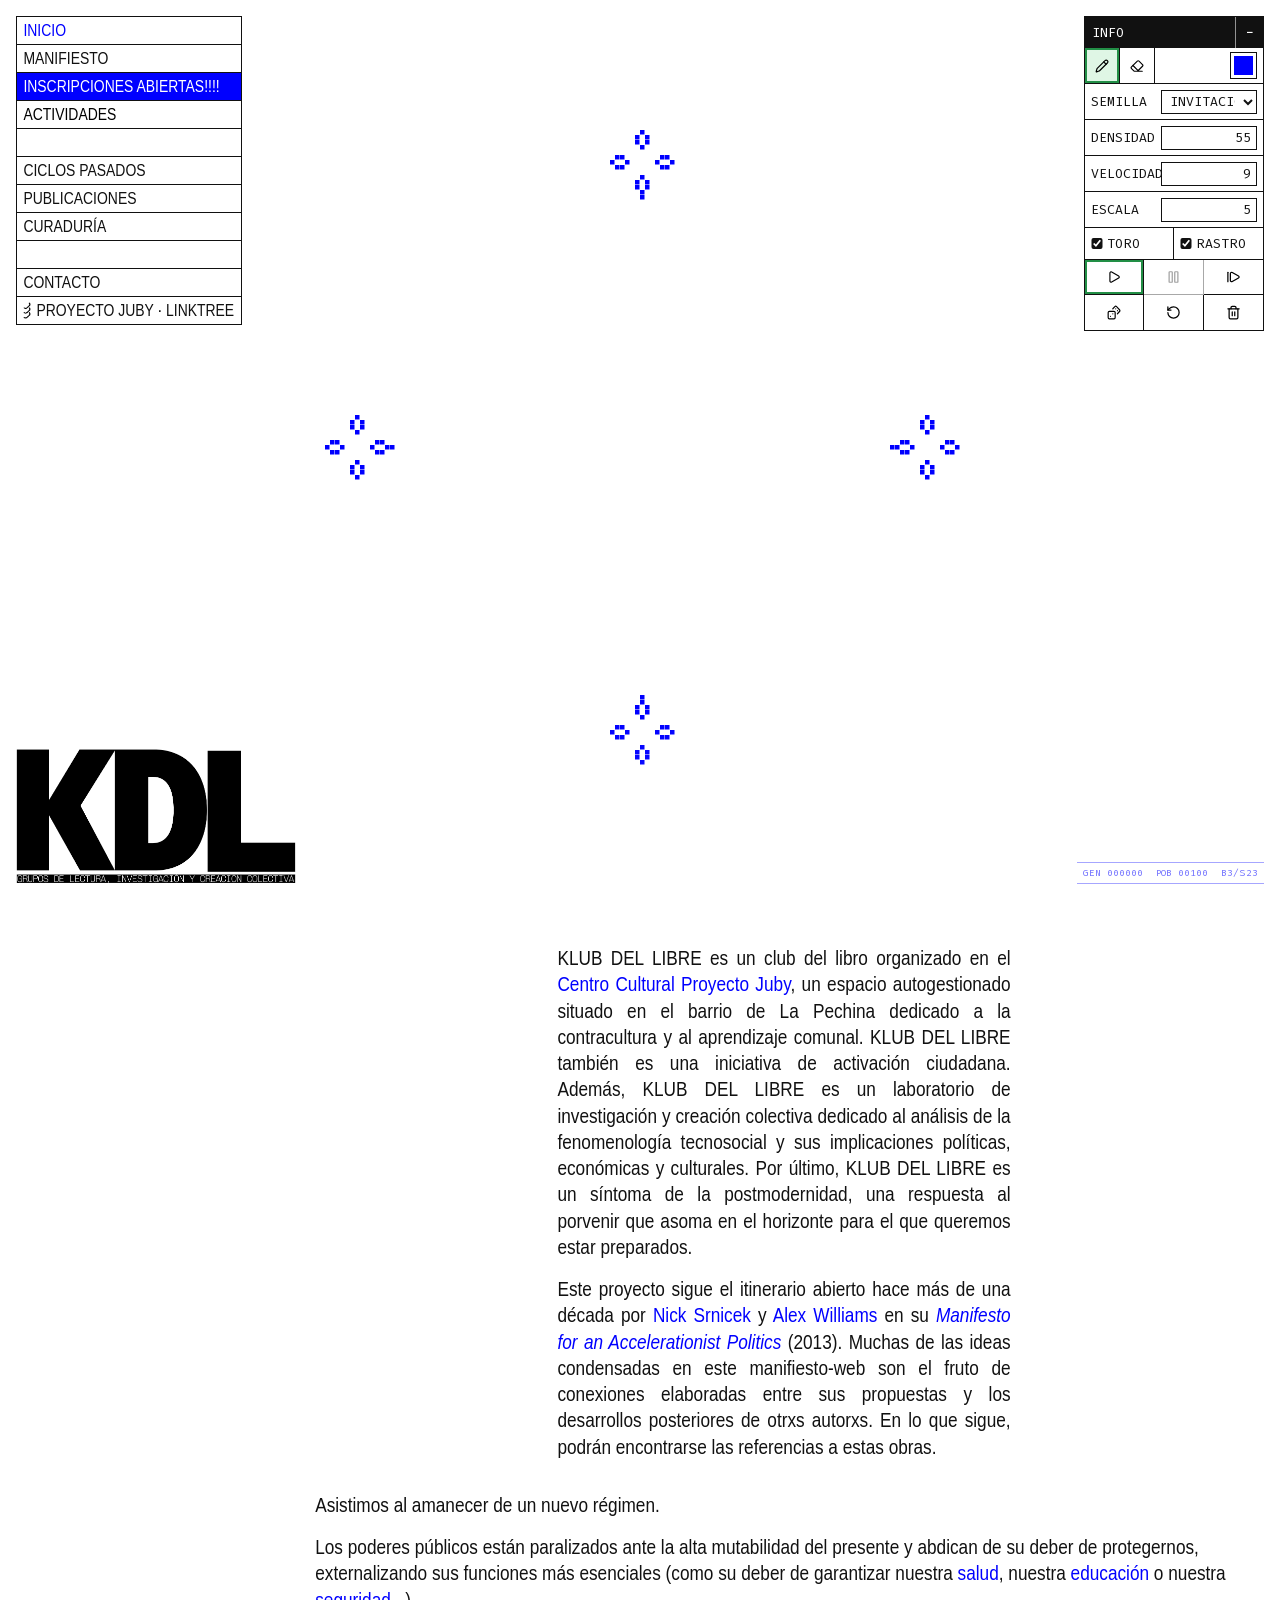
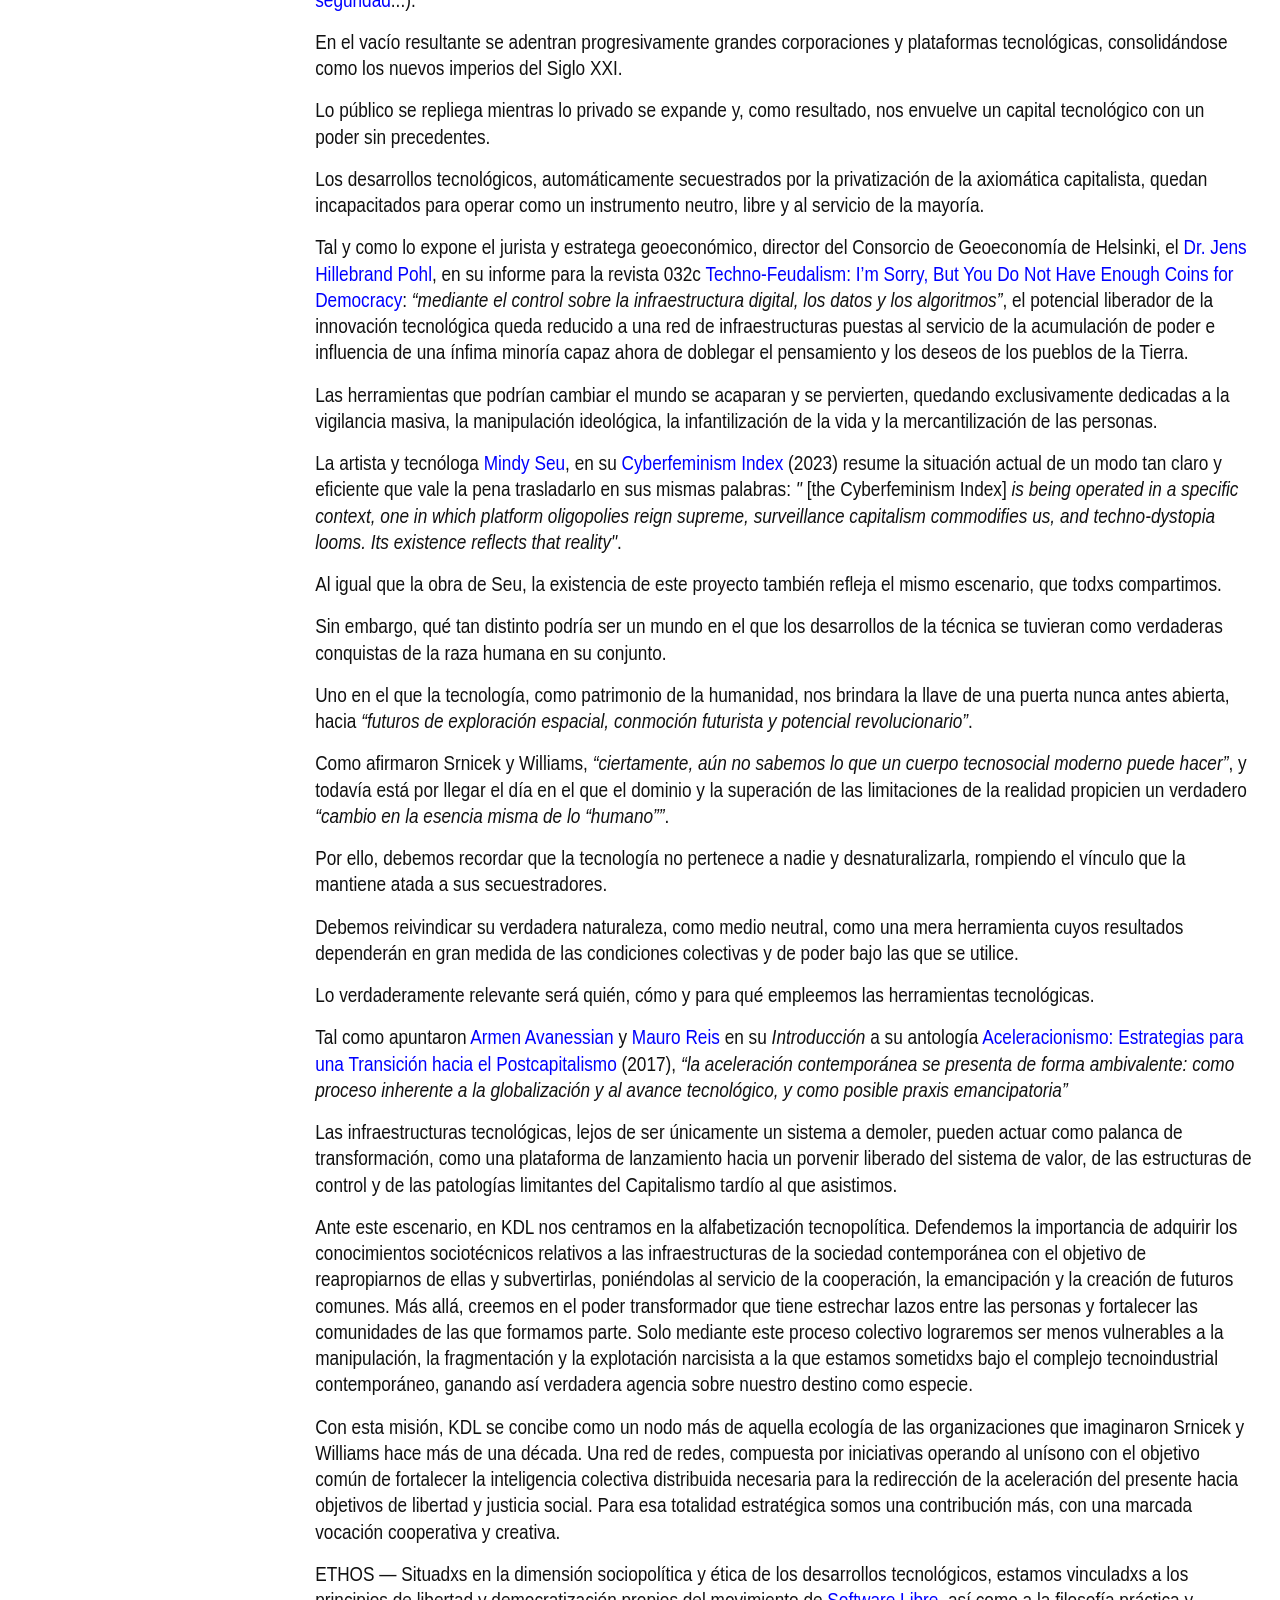
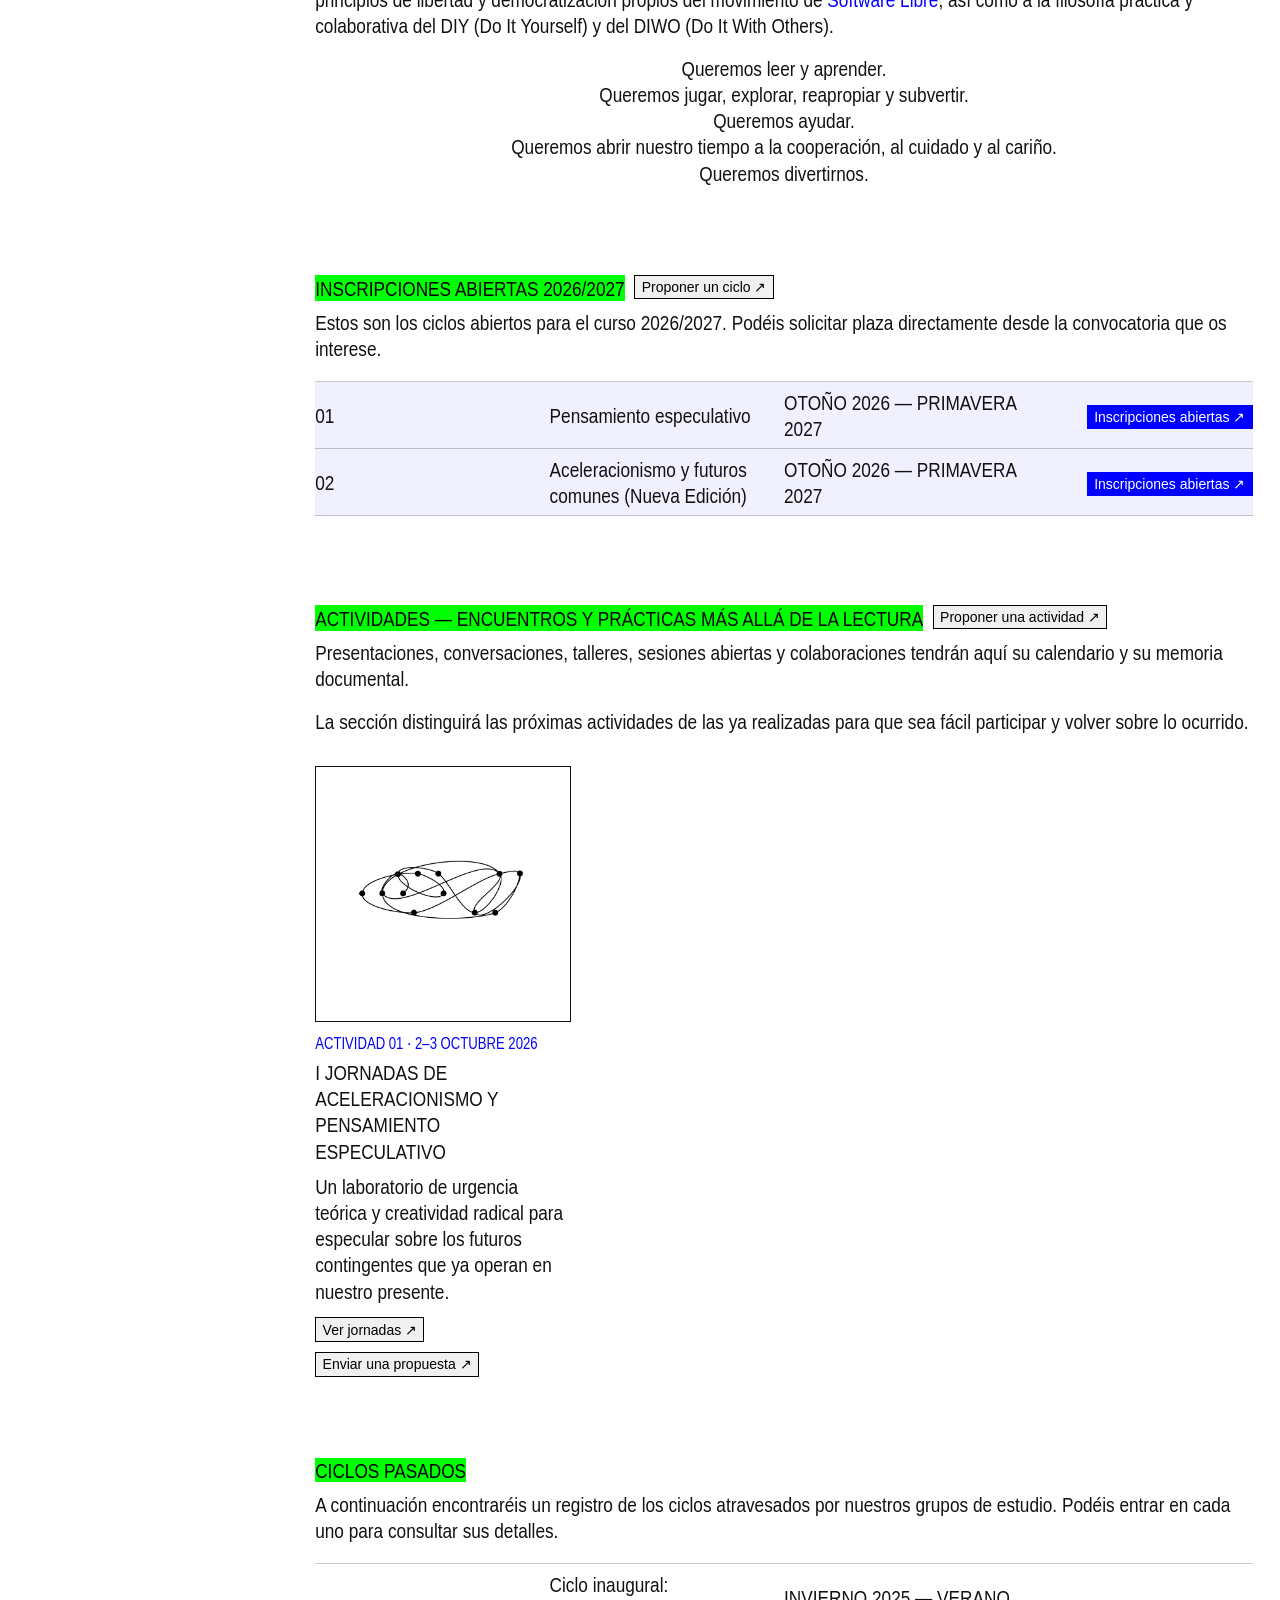
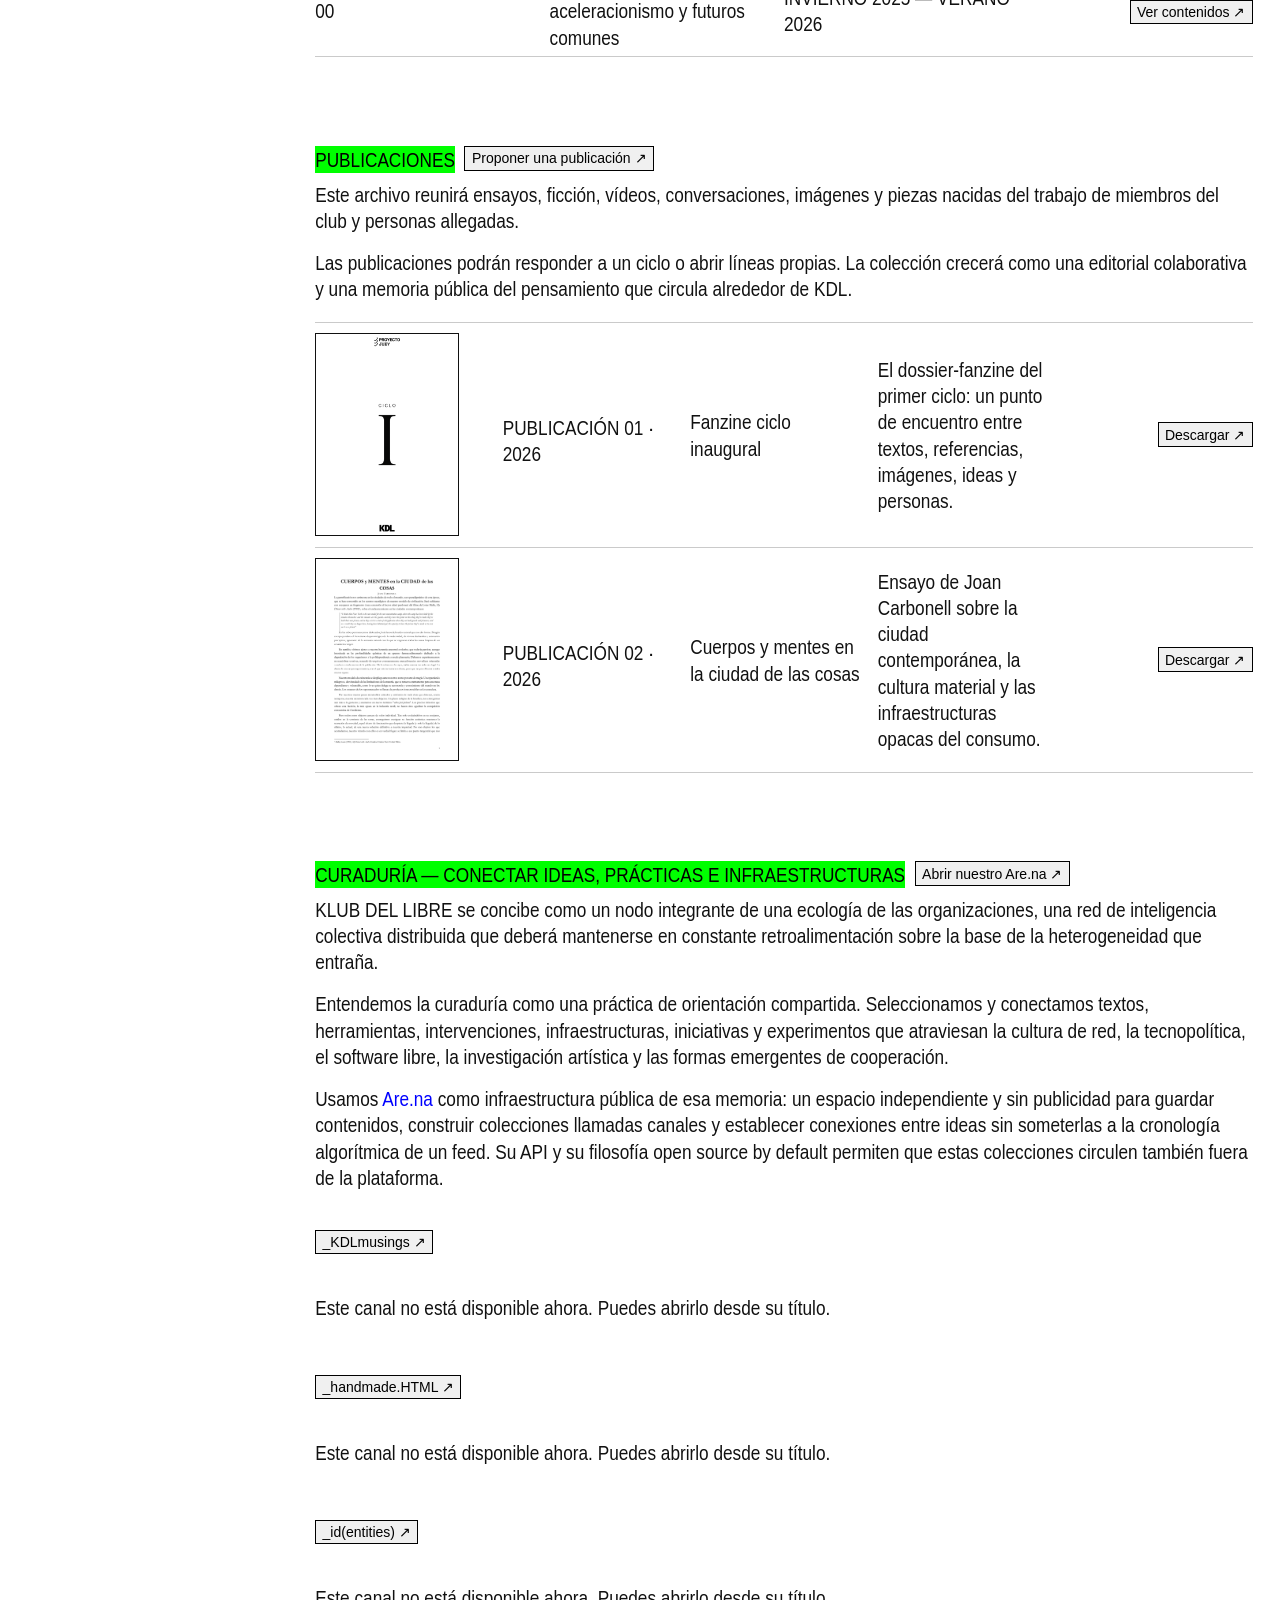
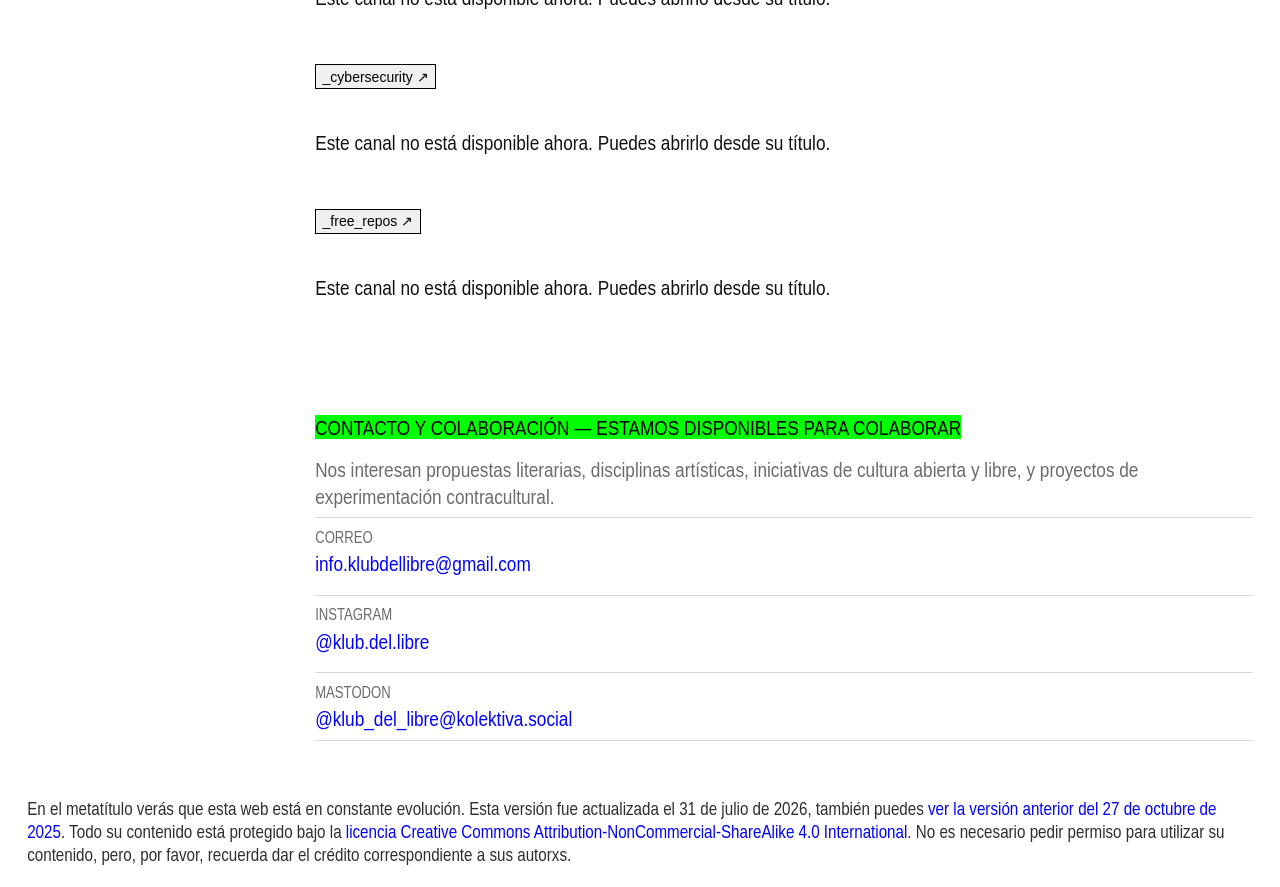
==== index.html @ c7179261 "Centra simétricamente la semilla celular" ====
<!doctype html>
<html lang="es">
  <head>
    <meta charset="UTF-8" />
    <meta name="viewport" content="width=device-width, initial-scale=1" />
    <meta name="ROBOTS" content="INDEX,FOLLOW" />
    <meta
      name="description"
      content="KLUB DEL LIBRE presenta un universo experimental basado en el Juego de la Vida."
    />
    <meta
      name="keywords"
      content="Klub del Libre, club del libro, València, aceleracionismo, software libre, tecnopolítica, ciberfeminismo, lectura, investigación, creación colectiva"
    />
    <meta property="og:url" content="https://klubdellibre.github.io/" />
    <meta property="og:title" content="KLUB DEL LIBRE" />
    <meta
      property="og:description"
      content="Club del libro, laboratorio de investigación y creación colectiva para reorientar la aceleración del presente tecnosocial."
    />
    <meta
      property="og:image"
      content="https://klubdellibre.github.io/assets/img/favicon/web-app-manifest-512x512.png"
    />
    <meta name="theme-color" content="#ffffff" />
    <link rel="stylesheet" href="style.css?v=20260802m" />
    <link rel="stylesheet" href="life.css?v=20260802o" />
    <link rel="icon" type="image/png" href="assets/img/favicon/favicon-96x96.png" sizes="96x96" />
    <link rel="icon" type="image/svg+xml" href="assets/img/favicon/favicon.svg" />
    <link rel="shortcut icon" href="assets/img/favicon/favicon.ico" />
    <link rel="apple-touch-icon" sizes="180x180" href="assets/img/favicon/apple-touch-icon.png" />
    <link rel="manifest" href="assets/img/favicon/site.webmanifest" />
    <link rel="me" href="https://kolektiva.social/@klub_del_libre" />
    <title>KLUB DEL LIBRE — Lectura, Investigación y Creación Colectiva — Website en constante evolución —</title>
    <script src="script.js?v=20260802l" defer></script>
    <script type="module" src="life.js?v=20260803d"></script>
  </head>
  <body class="life-page">
    <a class="skip-link" href="#contenido">Saltar al contenido</a>

    <header class="site-header" aria-label="Cabecera principal">
      <div class="header-inner">
        <nav class="site-nav" aria-label="Secciones">
          <a class="nav-row" href="#inicio">INICIO</a>
          <a class="nav-row" href="#manifiesto">MANIFIESTO</a>
          <a class="nav-row registration-alert" href="#en-curso">INSCRIPCIONES ABIERTAS!!!!</a>
          <a class="nav-row event-alert" href="#actividades">ACTIVIDADES</a>
          <span class="nav-spacer" aria-hidden="true"></span>
          <a class="nav-row" href="#ciclos">CICLOS PASADOS</a>
          <a class="nav-row" href="#publicaciones">PUBLICACIONES</a>
          <a class="nav-row" href="#curaduria">CURADURÍA</a>
          <span class="nav-spacer" aria-hidden="true"></span>
          <a class="nav-row" href="#contacto">CONTACTO</a>
          <a
            class="nav-row nav-partner"
            href="https://linktr.ee/proyectojuby"
            target="_blank"
            rel="noopener noreferrer"
          >
            <img src="assets/img/partners/proyecto-juby-mark.png" alt="" />
            <span>PROYECTO JUBY · LINKTREE</span>
          </a>
        </nav>
      </div>
    </header>

    <main id="contenido">
      <section class="hero" id="inicio">
        <div class="life-stage" data-life-stage>
          <canvas
            class="life-canvas"
            data-life-canvas
            aria-label="Universo interactivo del Juego de la Vida"
            tabindex="0"
          ></canvas>

          <form class="life-toolbar" data-life-toolbar aria-label="Controles del universo" autocomplete="off">
            <div class="life-toolbar-title" data-life-drag-handle title="Arrastrar panel">
              <div class="life-toolbar-title-actions">
                <button
                  class="life-title-button"
                  type="button"
                  data-life-info-button
                  aria-expanded="false"
                  aria-controls="life-info-panel"
                  title="Información sobre el Juego de la Vida"
                >
                  INFO
                </button>
                <button
                  class="life-title-icon-button"
                  type="button"
                  data-life-minimize
                  aria-expanded="true"
                  aria-controls="life-toolbar-body"
                  aria-label="Minimizar panel"
                  title="Minimizar panel"
                >
                  <span data-life-minimize-icon aria-hidden="true">−</span>
                </button>
              </div>
            </div>

            <aside
              class="life-info-panel"
              id="life-info-panel"
              data-life-info-panel
              aria-label="Información sobre el Juego de la Vida"
              hidden
            >
              <p>
                El Juego de la Vida fue ideado en 1970 por el matemático británico
                John Horton Conway. No tiene jugadores: es un autómata celular en el que
                cada casilla vive o muere según el estado de sus ocho vecinas.
              </p>
              <p>
                Esta web toma prestadas fielmente sus reglas clásicas B3/S23. Una célula
                nace con tres vecinas; sobrevive con dos o tres; en cualquier otro caso
                desaparece. A partir de reglas mínimas surgen formas estables, ciclos,
                desplazamientos y estructuras capaces de autorreplicarse.
              </p>
              <p>
                Ahí reside su extrañeza: sugiere que la vida, según cómo la entendamos,
                podría ser una sucesión de organismos que se replican y transforman dentro
                de un universo gobernado por reglas prefijadas. Conway convirtió una
                cuadrícula en un experimento sobre los márgenes de nuestra existencia y
                sobre una pregunta que sigue abierta: ¿qué es la vida?
              </p>
            </aside>

            <div class="life-toolbar-body" id="life-toolbar-body" data-life-toolbar-body>
              <div class="life-tool-row" role="toolbar" aria-label="Herramientas de dibujo">
              <button
                class="life-icon-button is-active"
                type="button"
                data-life-tool="pencil"
                aria-pressed="true"
                aria-label="Dibujar células"
                title="Dibujar células"
              >
                <img src="assets/icons/life/pencil.svg" alt="" />
              </button>
              <button
                class="life-icon-button"
                type="button"
                data-life-tool="eraser"
                aria-pressed="false"
                aria-label="Borrar células"
                title="Borrar células"
              >
                <img src="assets/icons/life/eraser.svg" alt="" />
              </button>
              <button
                class="life-color-trigger"
                type="button"
                data-life-color-trigger
                aria-expanded="false"
                aria-controls="life-color-picker"
                aria-label="Elegir color de célula"
                title="Elegir color de célula"
              >
                <span aria-hidden="true"></span>
              </button>
              </div>

              <div class="life-color-picker" id="life-color-picker" data-life-color-picker hidden>
              <div
                class="life-color-surface"
                data-life-color-surface
                role="slider"
                tabindex="0"
                aria-label="Saturación y luminosidad"
                aria-valuemin="0"
                aria-valuemax="100"
                aria-valuenow="100"
                aria-valuetext="#0000FF"
              >
                <span class="life-color-handle" data-life-color-handle aria-hidden="true"></span>
              </div>
              <label class="life-hue-control">
                <span>TONO</span>
                <input data-life-hue type="range" min="0" max="360" value="240" aria-label="Tono" />
              </label>
              <div class="life-color-value">
                <span>COLOR</span>
                <output data-life-color-output>#0000FF</output>
              </div>
              </div>

              <input data-life-color type="hidden" value="#0000ff" />

              <label class="life-field life-select-field">
              <span>SEMILLA</span>
              <select data-life-seed>
                <option value="invitation" selected>INVITACIÓN</option>
                <option value="random">RUIDO</option>
                <option value="acorn">BELLOTA</option>
                <option value="r-pentomino">R-PENTOMINO</option>
                <option value="glider-gun">CAÑÓN GOSPER</option>
                <option value="pulsar">PÚLSAR</option>
              </select>
              </label>

              <label class="life-field">
              <span>DENSIDAD</span>
              <input data-life-density type="number" min="5" max="55" step="1" value="55" inputmode="numeric" />
              </label>

              <label class="life-field">
              <span>VELOCIDAD</span>
              <input data-life-speed type="number" min="1" max="30" step="1" value="9" inputmode="numeric" />
              </label>

              <label class="life-field">
              <span>ESCALA</span>
              <input data-life-scale type="number" min="5" max="14" step="1" value="5" inputmode="numeric" />
              </label>

              <div class="life-toggle-row">
              <label class="life-toggle">
                <input data-life-wrap type="checkbox" checked />
                <span>TORO</span>
              </label>
              <label class="life-toggle">
                <input data-life-trails type="checkbox" checked />
                <span>RASTRO</span>
              </label>
              </div>

              <div class="life-action-row" role="toolbar" aria-label="Controles de simulación">
              <button class="life-icon-button life-primary-action" type="button" data-life-action="play" aria-label="Iniciar" title="Iniciar">
                <img src="assets/icons/life/play.svg" alt="" />
              </button>
              <button class="life-icon-button" type="button" data-life-action="pause" aria-label="Pausar" title="Pausar">
                <img src="assets/icons/life/pause.svg" alt="" />
              </button>
              <button class="life-icon-button" type="button" data-life-action="step" aria-label="Avanzar una generación" title="Avanzar una generación">
                <img src="assets/icons/life/step-forward.svg" alt="" />
              </button>
              <button class="life-icon-button" type="button" data-life-action="randomize" aria-label="Universo aleatorio" title="Universo aleatorio">
                <img src="assets/icons/life/dices.svg" alt="" />
              </button>
              <button class="life-icon-button" type="button" data-life-action="reset" aria-label="Reiniciar semilla" title="Reiniciar semilla">
                <img src="assets/icons/life/rotate-ccw.svg" alt="" />
              </button>
              <button class="life-icon-button" type="button" data-life-action="clear" aria-label="Vaciar universo" title="Vaciar universo">
                <img src="assets/icons/life/trash-2.svg" alt="" />
              </button>
              </div>
            </div>
          </form>

          <div class="life-readout" aria-live="off">
            <span>GEN <output data-life-generation>000000</output></span>
            <span>POB <output data-life-population>00000</output></span>
            <span>B3/S23</span>
          </div>
        </div>
        <div class="hero-inner">
          <img
            class="hero-wordmark"
            src="assets/img/logo/KDL.png"
            alt="KDL. Grupos de lectura, investigación y creación colectiva"
            width="1107"
            height="534"
          />
          <h1>KLUB DEL LIBRE</h1>
        </div>
      </section>

      <section class="manifesto" id="manifiesto">
        <div class="section manifesto-unified" aria-label="Manifiesto de Klub del Libre">
          <div class="section-grid">
            <div class="prose manifesto-copy">
              <div class="manifesto-intro">
                <p>
                  <strong>KLUB DEL LIBRE</strong> es un club del libro organizado en el <a href="https://www.instagram.com/cc.juby_/" target="_blank" rel="noopener noreferrer">Centro Cultural Proyecto Juby</a>, un espacio autogestionado situado en el barrio de La Pechina dedicado a la contracultura y al aprendizaje comunal. <strong>KLUB DEL LIBRE</strong> también es una iniciativa de activación ciudadana. Además, <strong>KLUB DEL LIBRE</strong> es un laboratorio de investigación y creación colectiva dedicado al análisis de la fenomenología tecnosocial y sus implicaciones políticas, económicas y culturales. Por último, <strong>KLUB DEL LIBRE</strong> es un síntoma de la postmodernidad, una respuesta al porvenir que asoma en el horizonte para el que queremos estar preparados.
                </p>
                <p>
                  Este proyecto sigue el itinerario abierto hace más de una década por <a href="https://es.wikipedia.org/wiki/Nick_Srnicek" target="_blank" rel="noopener noreferrer">Nick Srnicek</a> y <a href="https://www.versobooks.com/blogs/authors/williams-alex" target="_blank" rel="noopener noreferrer">Alex Williams</a> en su <a class="ref-link" href="https://archive.org/details/accelerate_201809/page/n3/mode/2up" target="_blank" rel="noopener noreferrer"><em>Manifesto for an Accelerationist Politics</em></a> (2013). Muchas de las ideas condensadas en este manifiesto-web son el fruto de conexiones elaboradas entre sus propuestas y los desarrollos posteriores de otrxs autorxs. En lo que sigue, podrán encontrarse las referencias a estas obras.
                </p>
              </div>
              <p>
                Asistimos al amanecer de un nuevo régimen.
              </p>
              <p>
                Los poderes públicos están paralizados ante la alta mutabilidad del presente y abdican de su deber de protegernos, externalizando sus funciones más esenciales (como su deber de garantizar nuestra <a class="crisis-link" href="https://www.euronews.com/my-europe/2025/05/25/tens-of-thousands-protest-in-madrid-against-healthcare-privatisation?utm_source=chatgpt.com" target="_blank" rel="noopener noreferrer">salud</a>, nuestra <a class="crisis-link" href="https://brokenchalk.org/educational-challenges-in-spain/?utm_source=chatgpt.com" target="_blank" rel="noopener noreferrer">educación</a> o nuestra <a class="crisis-link" href="https://www.npr.org/2025/05/05/nx-s1-5387514/palantir-workers-letter-trump" target="_blank" rel="noopener noreferrer">seguridad</a>...).
              </p>
              <p>
                En el vacío resultante se adentran progresivamente grandes corporaciones y plataformas tecnológicas, consolidándose como los nuevos imperios del Siglo XXI.
              </p>
              <p>
                Lo público se repliega mientras lo privado se expande y, como resultado, nos envuelve un capital tecnológico con un poder sin precedentes.
              </p>
              <p>
                Los desarrollos tecnológicos, automáticamente secuestrados por la privatización de la axiomática capitalista, quedan incapacitados para operar como un instrumento neutro, libre y al servicio de la mayoría.
              </p>
              <p>
                Tal y como lo expone el jurista y estratega geoeconómico, director del Consorcio de Geoeconomía de Helsinki, el <a href="https://www.geoeconomics.fi/jens-hillebrand-pohl/" target="_blank" rel="noopener noreferrer">Dr. Jens Hillebrand Pohl</a>, en su informe para la revista 032c <a class="ref-link" href="https://032c.com/magazine/issue-47-techno-feudalism-summer-2025" target="_blank" rel="noopener noreferrer">Techno-Feudalism: I’m Sorry, But You Do Not Have Enough Coins for Democracy</a>: <em>“mediante el control sobre la infraestructura digital, los datos y los algoritmos”</em>, el potencial liberador de la innovación tecnológica queda reducido a una red de infraestructuras puestas al servicio de la acumulación de poder e influencia de una ínfima minoría capaz ahora de doblegar el pensamiento y los deseos de los pueblos de la Tierra.
              </p>
              <p>
                Las herramientas que podrían cambiar el mundo se acaparan y se pervierten, quedando exclusivamente dedicadas a la vigilancia masiva, la manipulación ideológica, la infantilización de la vida y la mercantilización de las personas.
              </p>
              <p>
                La artista y tecnóloga <a href="https://mindyseu.com/" target="_blank" rel="noopener noreferrer">Mindy Seu</a>, en su <a class="ref-link" href="https://cyberfeminismindex.com/" target="_blank" rel="noopener noreferrer">Cyberfeminism Index</a> (2023) resume la situación actual de un modo tan claro y eficiente que vale la pena trasladarlo en sus mismas palabras: <em>"</em> [the Cyberfeminism Index] <em>is being operated in a specific context, one in which platform oligopolies reign supreme, surveillance capitalism commodifies us, and techno-dystopia looms. Its existence reflects that reality"</em>.
              </p>
              <p>
                Al igual que la obra de Seu, la existencia de este proyecto también refleja el mismo escenario, que todxs compartimos.
              </p>
              <p>
                Sin embargo, qué tan distinto podría ser un mundo en el que los desarrollos de la técnica se tuvieran como verdaderas conquistas de la raza humana en su conjunto.
              </p>
              <p>
                Uno en el que la tecnología, como patrimonio de la humanidad, nos brindara la llave de una puerta nunca antes abierta, hacia <em>“futuros de exploración espacial, conmoción futurista y potencial revolucionario”</em>.
              </p>
              <p>
                Como afirmaron Srnicek y Williams, <em>“ciertamente, aún no sabemos lo que un cuerpo tecnosocial moderno puede hacer”</em>, y todavía está por llegar el día en el que el dominio y la superación de las limitaciones de la realidad propicien un verdadero <em>“cambio en la esencia misma de lo “humano””</em>.
              </p>
              <p>
                Por ello, debemos recordar que la tecnología no pertenece a nadie y desnaturalizarla, rompiendo el vínculo que la mantiene atada a sus secuestradores.
              </p>
              <p>
                Debemos reivindicar su verdadera naturaleza, como medio neutral, como una mera herramienta cuyos resultados dependerán en gran medida de las condiciones colectivas y de poder bajo las que se utilice.
              </p>
              <p>
                Lo verdaderamente relevante será quién, cómo y para qué empleemos las herramientas tecnológicas.
              </p>
              <p>
                Tal como apuntaron <a href="https://edicionesholobionte.com/armen-avanessian/" target="_blank" rel="noopener noreferrer">Armen Avanessian</a> y <a href="https://cajanegraeditora.com.ar/tags/mauro-reis/" target="_blank" rel="noopener noreferrer">Mauro Reis</a> en su <em>Introducción</em> a su antología <a class="ref-link" href="https://cajanegraeditora.com.ar/libros/aceleracionismo/" target="_blank" rel="noopener noreferrer">Aceleracionismo: Estrategias para una Transición hacia el Postcapitalismo</a> (2017), <em>“la aceleración contemporánea se presenta de forma ambivalente: como proceso inherente a la globalización y al avance tecnológico, y como posible praxis emancipatoria”</em>
              </p>
              <p>
                <strong>Las infraestructuras tecnológicas, lejos de ser únicamente un sistema a demoler, pueden actuar como palanca de transformación, como una plataforma de lanzamiento hacia un porvenir liberado del sistema de valor, de las estructuras de control y de las patologías limitantes del Capitalismo tardío al que asistimos</strong>.
              </p>
              <p>
                Ante este escenario, en KDL nos centramos en la <strong>alfabetización tecnopolítica</strong>. Defendemos la importancia de adquirir los conocimientos sociotécnicos relativos a las infraestructuras de la sociedad contemporánea con el objetivo de reapropiarnos de ellas y subvertirlas, poniéndolas al servicio de la cooperación, la emancipación y la creación de futuros comunes. Más allá, creemos en el poder transformador que tiene estrechar lazos entre las personas y fortalecer las comunidades de las que formamos parte. Solo mediante este proceso colectivo lograremos ser menos vulnerables a la manipulación, la fragmentación y la explotación narcisista a la que estamos sometidxs bajo el complejo tecnoindustrial contemporáneo, ganando así verdadera agencia sobre nuestro destino como especie.
              </p>
              <p>
                Con esta misión, KDL se concibe como un nodo más de aquella ecología de las organizaciones que imaginaron Srnicek y Williams hace más de una década. <strong>Una red de redes, compuesta por iniciativas operando al unísono con el objetivo común de fortalecer la inteligencia colectiva distribuida necesaria para la redirección de la aceleración del presente hacia objetivos de libertad y justicia social</strong>. Para esa totalidad estratégica somos una contribución más, con una marcada vocación cooperativa y creativa.
              </p>
              <p>
                <strong>ETHOS</strong> — Situadxs en la dimensión sociopolítica y ética de los desarrollos tecnológicos, estamos vinculadxs a los principios de libertad y democratización propios del movimiento de <a class="ref-link" href="https://www.gnu.org/philosophy/free-sw.es.html#mission-statement" target="_blank" rel="noopener noreferrer">Software Libre</a>, así como a la filosofía práctica y colaborativa del DIY (Do It Yourself) y del DIWO (Do It With Others).
              </p>
              <p class="manifesto-refrain">
                Queremos leer y aprender.<br>
                Queremos jugar, explorar, reapropiar y subvertir.<br>
                Queremos ayudar.<br>
                Queremos abrir nuestro tiempo a la cooperación, al cuidado y al cariño.<br>
                Queremos divertirnos.
              </p>
            </div>
          </div>
        </div>
      </section>

      <section class="section archive-section current-cycle" id="en-curso">
        <div class="section-grid archive-intro">
          <div class="section-heading has-title-action">
            <h2>Inscripciones abiertas 2026/2027</h2>
            <p class="intro-actions title-action">
              <a href="mailto:info.klubdellibre@gmail.com?subject=Propuesta%20de%20ciclo%20para%20KDL">Proponer un ciclo</a>
            </p>
          </div>
          <div class="prose">
            <p>
              Estos son los ciclos abiertos para el curso 2026/2027. Podéis solicitar plaza
              directamente desde la convocatoria que os interese.
            </p>
          </div>
        </div>

        <ol class="cycle-register" aria-label="Ciclos con inscripciones abiertas">
          <li class="cycle-register-row is-open">
            <span class="cycle-register-index" aria-hidden="true">01</span>
            <h3>Pensamiento especulativo</h3>
            <p class="cycle-register-period">Otoño 2026 — Primavera 2027</p>
            <p class="cycle-register-action">
              <a class="cycle-registration-alert" href="mailto:info.klubdellibre@gmail.com?subject=Inscripci%C3%B3n%20al%20ciclo%2001%20de%20pensamiento%20especulativo">Inscripciones abiertas</a>
            </p>
          </li>
          <li class="cycle-register-row is-open">
            <span class="cycle-register-index" aria-hidden="true">02</span>
            <h3>Aceleracionismo y futuros comunes (Nueva Edición)</h3>
            <p class="cycle-register-period">Otoño 2026 — Primavera 2027</p>
            <p class="cycle-register-action">
              <a class="cycle-registration-alert" href="mailto:info.klubdellibre@gmail.com?subject=Inscripci%C3%B3n%20al%20ciclo%2002%20de%20aceleracionismo%20y%20futuros%20comunes">Inscripciones abiertas</a>
            </p>
          </li>
        </ol>
      </section>

      <section class="section archive-section activities" id="actividades">
        <div class="section-grid archive-intro">
          <div class="section-heading has-title-action">
            <h2>Actividades — Encuentros y prácticas más allá de la lectura</h2>
            <p class="intro-actions title-action">
              <a href="mailto:info.klubdellibre@gmail.com?subject=Propuesta%20de%20actividad%20para%20KDL">Proponer una actividad</a>
            </p>
          </div>
          <div class="prose">
            <p>
              Presentaciones, conversaciones, talleres, sesiones abiertas y colaboraciones
              tendrán aquí su calendario y su memoria documental.
            </p>
            <p>
              La sección distinguirá las próximas actividades de las ya realizadas para que
              sea fácil participar y volver sobre lo ocurrido.
            </p>
          </div>
        </div>

        <ol class="archive-card-list activity-index-list" aria-label="Próximas actividades">
          <li>
            <article class="archive-card" aria-labelledby="jornadas-2026-title">
              <a class="archive-card-media is-contain" href="actividades/jornadas-aceleracionismo-2026/" aria-label="Ver las I Jornadas de Aceleracionismo y Pensamiento Especulativo">
                <img src="assets/img/activities/jornadas-aceleracionismo-2026.png" alt="Diagrama orbital de las jornadas" />
              </a>
              <p class="card-label">Actividad 01 · 2–3 octubre 2026</p>
              <h3 id="jornadas-2026-title">I Jornadas de Aceleracionismo y Pensamiento Especulativo</h3>
              <p>
                Un laboratorio de urgencia teórica y creatividad radical para especular sobre
                los futuros contingentes que ya operan en nuestro presente.
              </p>
              <p class="cycle-actions">
                <a href="actividades/jornadas-aceleracionismo-2026/">Ver jornadas</a>
                <a href="https://form.jotform.com/261442561121042" target="_blank" rel="noopener noreferrer">Enviar una propuesta</a>
              </p>
            </article>
          </li>
        </ol>
      </section>

      <section class="section archive-section cycles" id="ciclos">
        <div class="section-grid archive-intro">
          <div class="section-heading">
            <h2>Ciclos pasados</h2>
          </div>
          <div class="prose">
            <p>
              A continuación encontraréis un registro de los ciclos atravesados por nuestros
              grupos de estudio. Podéis entrar en cada uno para consultar sus detalles.
            </p>
          </div>
        </div>

        <ol class="cycle-register" aria-label="Registro de ciclos de KDL">
          <li class="cycle-register-row">
            <span class="cycle-register-index" aria-hidden="true">00</span>
            <h3>Ciclo inaugural: aceleracionismo y futuros comunes</h3>
            <p class="cycle-register-period">Invierno 2025 — Verano 2026</p>
            <p class="cycle-register-action">
              <a href="ciclos/ciclo-01/">Ver contenidos</a>
            </p>
          </li>
        </ol>
      </section>

      <section class="section archive-section publications" id="publicaciones">
        <div class="section-grid archive-intro">
          <div class="section-heading has-title-action">
            <h2>Publicaciones</h2>
            <p class="intro-actions title-action">
              <a href="mailto:info.klubdellibre@gmail.com?subject=Propuesta%20de%20publicaci%C3%B3n%20para%20KDL">Proponer una publicación</a>
            </p>
          </div>
          <div class="prose">
            <p>
              Este archivo reunirá ensayos, ficción, vídeos, conversaciones, imágenes y
              piezas nacidas del trabajo de miembros del club y personas allegadas.
            </p>
            <p>
              Las publicaciones podrán responder a un ciclo o abrir líneas propias. La
              colección crecerá como una editorial colaborativa y una memoria pública del
              pensamiento que circula alrededor de KDL.
            </p>
          </div>
        </div>

        <ol class="archive-card-list publication-index-list" aria-label="Publicaciones de KDL">
          <li>
            <article class="archive-card publication-register-row" aria-labelledby="fanzine-ciclo-inaugural-title">
              <div class="archive-card-media publication-register-media is-contain">
                <img src="assets/img/publications/fanzine-ciclo-inaugural-kdl-2026.png" alt="Portada del Fanzine del ciclo inaugural de KDL" />
              </div>
              <p class="card-label publication-register-meta">Publicación 01 · 2026</p>
              <h3 class="publication-register-title" id="fanzine-ciclo-inaugural-title">Fanzine ciclo inaugural</h3>
              <p class="publication-register-description">
                El dossier-fanzine del primer ciclo: un punto de encuentro entre textos,
                referencias, imágenes, ideas y personas.
              </p>
              <p class="cycle-actions publication-register-action">
                <a href="assets/docs/FANZINE-CICLO-INAUGURAL-KDL-2026.pdf" download="Fanzine-ciclo-inaugural-KDL-2026.pdf" data-file-download>Descargar</a>
              </p>
            </article>
          </li>
          <li>
            <article class="archive-card publication-register-row" aria-labelledby="cuerpos-mentes-ciudad-cosas-title">
              <div class="archive-card-media publication-register-media is-contain">
                <img src="assets/img/publications/cuerpos-y-mentes-ciudad-cosas-joan-carbonell-2026.png" alt="Primera página del ensayo Cuerpos y mentes en la ciudad de las cosas" />
              </div>
              <p class="card-label publication-register-meta">Publicación 02 · 2026</p>
              <h3 class="publication-register-title" id="cuerpos-mentes-ciudad-cosas-title">Cuerpos y mentes en la ciudad de las cosas</h3>
              <p class="publication-register-description">
                Ensayo de Joan Carbonell sobre la ciudad contemporánea, la cultura
                material y las infraestructuras opacas del consumo.
              </p>
              <p class="cycle-actions publication-register-action">
                <a href="assets/docs/CUERPOS-Y-MENTES-CIUDAD-COSAS-JOAN-CARBONELL-2026.pdf" download="Cuerpos-y-mentes-en-la-ciudad-de-las-cosas-Joan-Carbonell.pdf" data-file-download>Descargar</a>
              </p>
            </article>
          </li>
        </ol>
      </section>

      <section class="section archive-section curation" id="curaduria">
        <div class="section-grid archive-intro">
          <div class="section-heading has-title-action">
            <h2>Curaduría — Conectar ideas, prácticas e infraestructuras</h2>
            <p class="intro-actions title-action">
              <a href="https://www.are.na/klub-del-libre-research-creation" target="_blank" rel="noopener noreferrer">Abrir nuestro Are.na</a>
            </p>
          </div>
          <div class="prose">
            <p>
              <strong>KLUB DEL LIBRE se concibe como un nodo integrante de una ecología de
              las organizaciones, una red de inteligencia colectiva distribuida que deberá
              mantenerse en constante retroalimentación sobre la base de la heterogeneidad
              que entraña.</strong>
            </p>
            <p>
              Entendemos la curaduría como una práctica de orientación compartida. Seleccionamos
              y conectamos textos, herramientas, intervenciones, infraestructuras, iniciativas
              y experimentos que atraviesan la cultura de red, la tecnopolítica, el software
              libre, la investigación artística y las formas emergentes de cooperación.
            </p>
            <p>
              Usamos <a href="https://www.are.na/about" target="_blank" rel="noopener noreferrer">Are.na</a>
              como infraestructura pública de esa memoria: un espacio independiente y sin
              publicidad para guardar contenidos, construir colecciones llamadas canales y
              establecer conexiones entre ideas sin someterlas a la cronología algorítmica de
              un <span lang="en">feed</span>. Su API y su filosofía
              <span lang="en">open source by default</span> permiten que estas colecciones
              circulen también fuera de la plataforma.
            </p>
          </div>
        </div>

        <div class="arena-channels" data-arena-channels aria-label="Canales de curaduría en Are.na">
          <section class="arena-channel" data-arena-channel data-channel-id="4034457">
            <h3><a href="https://www.are.na/klub-del-libre-research-creation/_kdlmusings" target="_blank" rel="noopener noreferrer">_KDLmusings</a></h3>
            <div class="arena-carousel" data-arena-carousel aria-busy="true" aria-describedby="arena-status-4034457" tabindex="0">
              <p class="arena-carousel-status" id="arena-status-4034457" data-arena-status role="status">Cargando canal…</p>
            </div>
          </section>
          <section class="arena-channel" data-arena-channel data-channel-id="4113618">
            <h3><a href="https://www.are.na/klub-del-libre-research-creation/_handmade-html" target="_blank" rel="noopener noreferrer">_handmade.HTML</a></h3>
            <div class="arena-carousel" data-arena-carousel aria-busy="true" aria-describedby="arena-status-4113618" tabindex="0">
              <p class="arena-carousel-status" id="arena-status-4113618" data-arena-status role="status">Cargando canal…</p>
            </div>
          </section>
          <section class="arena-channel" data-arena-channel data-channel-id="4151794">
            <h3><a href="https://www.are.na/klub-del-libre-research-creation/_id-entities" target="_blank" rel="noopener noreferrer">_id(entities)</a></h3>
            <div class="arena-carousel" data-arena-carousel aria-busy="true" aria-describedby="arena-status-4151794" tabindex="0">
              <p class="arena-carousel-status" id="arena-status-4151794" data-arena-status role="status">Cargando canal…</p>
            </div>
          </section>
          <section class="arena-channel" data-arena-channel data-channel-id="4310017">
            <h3><a href="https://www.are.na/klub-del-libre-research-creation/_cybersecurity" target="_blank" rel="noopener noreferrer">_cybersecurity</a></h3>
            <div class="arena-carousel" data-arena-carousel aria-busy="true" aria-describedby="arena-status-4310017" tabindex="0">
              <p class="arena-carousel-status" id="arena-status-4310017" data-arena-status role="status">Cargando canal…</p>
            </div>
          </section>
          <section class="arena-channel" data-arena-channel data-channel-id="4310059">
            <h3><a href="https://www.are.na/klub-del-libre-research-creation/_free-repos" target="_blank" rel="noopener noreferrer">_free_repos</a></h3>
            <div class="arena-carousel" data-arena-carousel aria-busy="true" aria-describedby="arena-status-4310059" tabindex="0">
              <p class="arena-carousel-status" id="arena-status-4310059" data-arena-status role="status">Cargando canal…</p>
            </div>
          </section>
        </div>
      </section>

      <section class="section contact" id="contacto">
        <div class="section-heading wide-heading">
          <h2>Contacto y colaboración — Estamos disponibles para colaborar</h2>
          <p>
            Nos interesan propuestas literarias, disciplinas artísticas, iniciativas de
            cultura abierta y libre, y proyectos de experimentación contracultural.
          </p>
        </div>

        <div class="contact-grid">
          <a href="mailto:info.klubdellibre@gmail.com">
            <span>Correo</span>
            info.klubdellibre@gmail.com
          </a>
          <a href="https://www.instagram.com/klub.del.libre/" target="_blank" rel="noopener noreferrer">
            <span>Instagram</span>
            @klub.del.libre
          </a>
          <a href="https://kolektiva.social/@klub_del_libre" target="_blank" rel="noopener noreferrer">
            <span>Mastodon</span>
            @klub_del_libre@kolektiva.social
          </a>
        </div>
      </section>
    </main>

    <footer class="site-footer">
      <p>
        En el metatítulo verás que esta web está en constante evolución. Esta versión fue
        actualizada el 31 de julio de 2026, también puedes
        <a href="archive/2025-10-27/">ver la versión anterior del 27 de octubre de 2025</a>.
        Todo su contenido está protegido bajo la
        <a href="https://creativecommons.org/licenses/by-nc-sa/4.0/deed.es" target="_blank" rel="noopener noreferrer">licencia Creative Commons Attribution-NonCommercial-ShareAlike 4.0 International</a>.
        No es necesario pedir permiso para utilizar su contenido, pero, por favor,
        recuerda dar el crédito correspondiente a sus autorxs.
      </p>
    </footer>
  </body>
</html>
---- style.css ----
@font-face {
  font-family: "Fira Code";
  src:
    url("assets/fonts/FiraCode-Regular.woff2") format("woff2"),
    url("assets/fonts/FiraCode-Regular.woff") format("woff"),
    url("assets/fonts/FiraCode-Regular.ttf") format("truetype");
  font-weight: 400;
  font-style: normal;
  font-display: swap;
}

:root {
  --paper: #ffffff;
  --ink: #111111;
  --quiet: #6b6b6b;
  --active: #228f46;
  --link-blue: #0000ff;
  --marker-green: #00ff00;
  --rule: #d9d9d9;
  --rail: 18rem;
  --content: 49rem;
  --section-type: 1.3125rem;
  --section-leading: 1.25;
  --section-meta: 1rem;
  --footer-type: 1.15625rem;
  --nav-type: 1.0625rem;
  --button-type: 0.875rem;
  --font-narrow: "Arial Narrow", "Aptos Narrow", "Helvetica Neue Condensed", "Liberation Sans Narrow", Arial, sans-serif;
}

* {
  box-sizing: border-box;
}

html {
  scroll-behavior: smooth;
}

body {
  margin: 0;
  background: var(--paper);
  color: var(--ink);
  font-family: var(--font-narrow);
  font-size: var(--section-type);
  font-stretch: condensed;
  font-weight: 400;
  line-height: var(--section-leading);
  text-rendering: auto;
}

img {
  display: block;
  max-width: 100%;
}

a {
  color: var(--link-blue);
  text-decoration: none;
}

a:hover,
a:focus-visible {
  background: var(--link-blue);
  color: #ffffff;
  text-decoration: none;
}

:focus-visible {
  outline: 2px solid var(--active);
  outline-offset: 3px;
}

.skip-link {
  position: fixed;
  top: 0.75rem;
  left: 0.75rem;
  z-index: 30;
  transform: translateY(-160%);
  padding: 0.4rem 0.55rem;
  background: var(--ink);
  color: var(--paper);
  text-decoration: none;
}

.skip-link:focus {
  transform: translateY(0);
}

.site-header {
  position: fixed;
  top: 0;
  left: 0;
  z-index: 10;
  width: var(--rail);
  padding: 1rem;
}

.header-inner {
  display: grid;
  align-content: start;
  gap: 0;
}

.site-nav {
  width: max-content;
  max-width: 100%;
  display: grid;
  justify-self: start;
  gap: 0;
  border-top: 1px solid var(--ink);
  border-right: 1px solid var(--ink);
  border-left: 1px solid var(--ink);
}

.nav-row,
.nav-spacer {
  width: 100%;
  min-height: 1.75rem;
  border-bottom: 1px solid var(--ink);
}

.nav-row {
  display: flex;
  align-items: center;
  padding: 0.2rem 0.4rem;
  color: var(--ink);
  font-family: var(--font-narrow);
  font-size: var(--nav-type);
  line-height: 1.15;
  letter-spacing: 0;
  text-decoration: none;
  text-transform: uppercase;
  white-space: nowrap;
}

.nav-row:hover,
.nav-row:focus-visible {
  background: var(--link-blue);
  color: var(--paper);
}

.nav-row.is-active {
  background: var(--paper);
  color: var(--link-blue);
}

.nav-row.registration-alert,
.nav-row.event-alert {
  background: #ffffff;
  color: #000000;
}

.nav-row.registration-alert.is-active,
.nav-row.event-alert.is-active {
  color: var(--link-blue);
}

.nav-row.registration-alert.is-alert-on,
.nav-row.event-alert.is-alert-on {
  background: var(--link-blue);
  color: var(--paper);
}

.nav-row.registration-alert:hover,
.nav-row.registration-alert:focus-visible,
.nav-row.event-alert:hover,
.nav-row.event-alert:focus-visible {
  background: var(--link-blue);
  color: var(--paper);
}

.nav-partner {
  gap: 0.35rem;
  color: var(--ink);
}

.nav-partner img {
  width: auto;
  height: 1.05rem;
  max-width: none;
  flex: 0 0 auto;
}

.nav-partner:hover img,
.nav-partner:focus-visible img {
  filter: invert(1);
}

.nav-future {
  cursor: default;
}

main {
  width: calc(100% - var(--rail));
  margin-left: var(--rail);
  min-height: 100vh;
}

.hero {
  min-height: 100svh;
  position: relative;
  padding: 0;
}

.hero-inner {
  position: absolute;
  bottom: 1rem;
  left: calc(-1 * var(--rail) + 1rem);
  z-index: 2;
  width: min(17.5rem, calc(100vw - 2rem));
  pointer-events: none;
}

.hero-wordmark {
  width: 100%;
  height: auto;
  margin: 0;
}

.kicker,
.card-label {
  margin: 0;
  color: var(--quiet);
  font-family: var(--font-narrow);
  font-size: var(--section-meta);
  line-height: var(--section-leading);
  letter-spacing: 0;
  text-transform: uppercase;
}

.hero h1 {
  width: 1px;
  height: 1px;
  position: absolute;
  overflow: hidden;
  clip: rect(0 0 0 0);
  white-space: nowrap;
}

.intro-actions {
  display: flex;
  flex-wrap: wrap;
  gap: 0.65rem;
  padding-top: 1rem;
}

.section {
  width: 100%;
  padding: 4rem 3rem;
}

.archive-intro + .cycle-heading {
  margin-top: 3.5rem;
}

.section-grid,
.wide-heading,
.reading-grid,
.contact-grid {
  width: 100%;
}

.section-grid {
  display: grid;
  grid-template-columns: 12rem minmax(0, 1fr);
  gap: 3rem;
}

.section-heading h2,
.wide-heading h2 {
  max-width: 28rem;
  margin: 0.55rem 0 0;
  font-size: var(--section-type);
  font-weight: 400;
  line-height: var(--section-leading);
  letter-spacing: 0;
}

.section-heading h2,
.wide-heading h2,
.cycle-foundation h3,
.phase-heading h3 {
  display: inline;
  background: var(--marker-green);
  color: #000000;
  text-transform: uppercase;
  -webkit-box-decoration-break: clone;
  box-decoration-break: clone;
}

.cycle-foundation h3,
.phase-heading h3 {
  width: fit-content;
}

.manifesto .section {
  width: 100%;
  max-width: none;
  padding: 1.5rem 1.7rem 0;
}

.manifesto {
  position: relative;
  z-index: 2;
}

.manifesto .section:last-child {
  padding-bottom: 2.5rem;
}

.manifesto .manifesto-unified {
  padding-top: 2.75rem;
}

.manifesto .section-grid {
  display: block;
}

.manifesto .section-heading {
  margin-bottom: 0.25rem;
}

.manifesto .section-heading h2 {
  max-width: none;
  font-size: var(--section-type);
  line-height: var(--section-leading);
}

.manifesto .prose {
  max-width: none;
  font-size: var(--section-type);
  line-height: var(--section-leading);
}

.manifesto-intro {
  width: 50%;
  margin: 0 auto 2rem;
  padding-inline: calc(0.425rem + 1px);
  text-align: justify;
  text-justify: inter-word;
}

.manifesto-intro p {
  text-align: inherit;
}

.manifesto .prose p {
  margin: 0 0 1rem;
}

.manifesto .prose .manifesto-refrain {
  text-align: center;
}

.manifesto .prose strong {
  color: inherit;
  font-weight: 400;
}

.manifesto blockquote {
  max-width: none;
  margin: 1.25rem 0;
  padding: 0;
  border: 0;
  font-size: var(--section-type);
  line-height: var(--section-leading);
}

.manifesto .sticky-heading {
  position: static;
}

.archive-section,
.contact {
  width: 100%;
  max-width: none;
  padding: 2.5rem 1.7rem;
}

.archive-section .section-grid {
  display: block;
}

.archive-section .section-heading,
.contact .section-heading {
  margin-bottom: 0.5rem;
}

.section-heading.has-title-action {
  display: flex;
  flex-wrap: wrap;
  align-items: flex-start;
  gap: 0.6rem;
}

.section-heading.has-title-action .title-action {
  flex: 0 0 auto;
  margin: 0.55rem 0 0;
  padding: 0;
}

.archive-section .section-heading h2,
.contact .section-heading h2 {
  max-width: none;
  font-size: var(--section-type);
  line-height: var(--section-leading);
}

.archive-section .prose,
.archive-section .wide-heading p:not(.kicker),
.contact .wide-heading p:not(.kicker),
.contact-grid a,
.archive-section .book-card h3,
.archive-section .book-card p:last-child {
  max-width: none;
  font-size: var(--section-type);
  line-height: var(--section-leading);
}

.archive-section .kicker,
.contact .kicker,
.archive-section .card-label,
.contact .contact-grid span {
  font-size: var(--section-meta);
}

.wide-heading {
  margin-bottom: 0.75rem;
}

.wide-heading p:not(.kicker) {
  max-width: 39rem;
  margin: 1rem 0 0;
  color: var(--quiet);
}

.archive-register {
  width: 100%;
  margin-top: 1rem;
  border-top: 1px solid var(--rule);
}

.archive-register p {
  display: block;
  margin: 0;
  padding: 0.85rem 0;
  border-bottom: 1px solid var(--rule);
  font-size: var(--section-type);
  line-height: var(--section-leading);
}

.archive-register span {
  display: block;
  margin-bottom: 0.2rem;
  color: var(--quiet);
  font-family: var(--font-narrow);
  font-size: var(--section-meta);
  text-transform: uppercase;
}

.intro-actions a,
.cycle-actions a,
.arena-channel h3 a {
  display: inline-block;
  padding: 0.2rem 0.4rem;
  border: 1px solid #000000;
  border-radius: 0;
  background: #f0f0f0;
  color: #000000;
  font-family: Arial, sans-serif;
  font-stretch: normal;
  font-size: var(--button-type);
  line-height: normal;
  text-decoration: none;
}

.intro-actions a::after,
.cycle-actions a::after,
.arena-channel h3 a::after {
  content: " \2197";
}

.intro-actions a:hover,
.intro-actions a:focus-visible,
.cycle-actions a:hover,
.cycle-actions a:focus-visible,
.arena-channel h3 a:hover,
.arena-channel h3 a:focus-visible {
  background: #dcdcdc;
  color: #000000;
}

.curation .prose strong {
  color: inherit;
  font-weight: 400;
}

.arena-channels {
  display: grid;
  gap: 1rem;
  width: 100%;
  margin-top: 2.25rem;
}

.arena-channel {
  min-width: 0;
}

.arena-channel h3 {
  margin: 0 0 1rem;
  font-size: var(--section-type);
  font-weight: 400;
  line-height: var(--section-leading);
}

.arena-channel h3 a {
  white-space: nowrap;
}

.arena-carousel {
  display: block;
  width: 100%;
  overflow: hidden;
  padding: 0 0 0.65rem;
  scrollbar-width: none;
  -ms-overflow-style: none;
  cursor: default;
}

.arena-carousel::-webkit-scrollbar {
  display: none;
  width: 0;
  height: 0;
}

.arena-carousel-track {
  display: flex;
  width: max-content;
  align-items: flex-start;
  gap: 0.75rem;
  transform: translate3d(0, 0, 0);
}

.arena-carousel.is-looping .arena-carousel-track {
  animation: arena-continuous-loop var(--arena-loop-duration) linear infinite;
  will-change: transform;
}

.arena-carousel:focus-within .arena-carousel-track {
  animation-play-state: paused;
}

@keyframes arena-continuous-loop {
  from {
    transform: translate3d(0, 0, 0);
  }

  to {
    transform: translate3d(var(--arena-loop-offset), 0, 0);
  }
}

.arena-card {
  display: grid;
  width: min(9rem, 68vw);
  flex: 0 0 min(9rem, 68vw);
  grid-template-rows: auto auto;
  align-content: start;
  gap: 0.7rem;
  min-width: 0;
  border: 0;
  background: transparent;
  color: var(--ink);
  text-decoration: none;
  cursor: pointer;
}

.arena-card:hover,
.arena-card:focus-visible {
  background: transparent;
  color: var(--ink);
}

.arena-card-media {
  display: grid;
  aspect-ratio: 1;
  place-items: center;
  overflow: hidden;
  background: #f0f0f0;
  color: var(--ink);
  font-size: var(--section-type);
  text-transform: uppercase;
}

.arena-card-media img {
  width: 100%;
  height: 100%;
  object-fit: cover;
}

.arena-card-copy {
  display: block;
  min-width: 0;
  padding: 0;
}

.arena-card-title {
  margin: 0;
  font-size: var(--section-type);
  line-height: var(--section-leading);
  overflow-wrap: anywhere;
}

.arena-card:hover .arena-card-title,
.arena-card:focus-visible .arena-card-title {
  background: var(--link-blue);
  color: var(--paper);
}

.arena-carousel-status {
  min-width: min(32rem, 75vw);
  margin: 0;
  padding: 1.5rem 0;
  font-size: var(--section-type);
  line-height: var(--section-leading);
}

.archive-card-list {
  display: grid;
  grid-template-columns: repeat(auto-fit, minmax(min(16rem, 100%), 16rem));
  align-items: start;
  gap: 1.5rem;
  margin: 2rem 0 0;
  padding: 0;
  list-style: none;
}

.archive-card-list > li {
  min-width: 0;
}

.publication-index-list {
  display: block;
  width: 100%;
  margin-top: 1.25rem;
  border-top: 1px solid rgb(17 17 17 / 22%);
}

.publication-index-list > li {
  border-bottom: 1px solid rgb(17 17 17 / 22%);
}

.publication-register-row {
  display: grid;
  grid-template-columns: repeat(5, minmax(0, 1fr));
  align-items: center;
  min-height: 14rem;
  padding: 0.6rem 0;
}

.publication-index-list .publication-register-media {
  width: 9rem;
  justify-self: start;
}

.publication-index-list .publication-register-meta,
.publication-index-list .publication-register-title,
.publication-index-list .publication-register-description,
.publication-index-list .publication-register-action {
  min-width: 0;
  margin: 0;
}

.publication-index-list .archive-card .publication-register-meta {
  color: var(--ink);
  font-size: var(--section-type);
}

.publication-index-list .publication-register-title {
  padding-right: 1rem;
  text-transform: none;
}

.publication-index-list .archive-card > .publication-register-description {
  margin: 0;
  padding-right: 1rem;
}

.publication-index-list .publication-register-action {
  justify-self: end;
}

.cycle-index-list {
  grid-template-columns: minmax(0, 16rem);
}

.cycle-register {
  width: 100%;
  margin: 1.25rem 0 0;
  padding: 0;
  border-top: 1px solid rgb(17 17 17 / 22%);
  list-style: none;
}

.cycle-register-row {
  display: grid;
  grid-template-columns: repeat(4, minmax(0, 1fr));
  align-items: center;
  gap: 0;
  min-height: 3rem;
  padding: 0.42rem 0;
  border-bottom: 1px solid rgb(17 17 17 / 22%);
}

.cycle-register-row.is-open {
  background: rgb(0 0 255 / 6%);
}

.cycle-register-index {
  color: var(--ink);
  font-family: var(--font-narrow);
  font-size: var(--section-type);
  line-height: var(--section-leading);
}

.cycle-register-row h3 {
  margin: 0;
  font-size: var(--section-type);
  font-weight: 400;
  line-height: var(--section-leading);
  letter-spacing: 0;
  text-transform: none;
}

.cycle-register-period,
.cycle-register-action {
  margin: 0;
}

.cycle-register-period {
  color: var(--ink);
  font-family: var(--font-narrow);
  font-size: var(--section-type);
  line-height: var(--section-leading);
  text-transform: uppercase;
}

.cycle-register-action {
  justify-self: end;
}

.cycle-register-action a {
  display: inline-block;
  padding: 0.2rem 0.4rem;
  border: 1px solid #000000;
  border-radius: 0;
  background: #f0f0f0;
  color: #000000;
  font-family: Arial, sans-serif;
  font-stretch: normal;
  font-size: var(--button-type);
  line-height: normal;
  text-decoration: none;
  white-space: nowrap;
}

.cycle-register-action a::after {
  content: " \2197";
}

.cycle-register-action a:hover,
.cycle-register-action a:focus-visible {
  background: #dcdcdc;
  color: #000000;
}

.cycle-register-action a.is-alert-on {
  border-color: var(--link-blue);
  background: var(--link-blue);
  color: var(--paper);
}

.publication-index-list .archive-card-media {
  aspect-ratio: 210 / 297;
}

.archive-card {
  width: 100%;
  min-width: 0;
}

.archive-card-media {
  position: relative;
  display: grid;
  width: 100%;
  aspect-ratio: 1;
  place-items: center;
  overflow: hidden;
  border: 1px solid var(--ink);
  background: #f0f0f0;
}

.archive-card-media:hover,
.archive-card-media:focus-visible {
  background: #f0f0f0;
}

.archive-card-media img {
  position: absolute;
  inset: 0;
  width: 100%;
  height: 100%;
  object-fit: cover;
}

.archive-card-media.is-contain,
.archive-card-media.is-contain:hover,
.archive-card-media.is-contain:focus-visible {
  background: var(--paper);
}

.archive-card-media.is-contain img {
  object-fit: contain;
}

.cycle-card-media {
  width: 9rem;
  background: var(--paper);
  color: var(--ink);
  font-family: var(--font-narrow);
  text-decoration: none;
}

.cycle-card-media:hover,
.cycle-card-media:focus-visible {
  background: var(--paper);
  color: var(--ink);
}

.cycle-card-media span {
  display: grid;
  place-items: center;
  font-size: 2.5rem;
  line-height: 1;
}

.archive-card .card-label {
  margin: 0.7rem 0 0;
  color: var(--link-blue);
}

.archive-card h3 {
  margin: 0.35rem 0 0;
  font-size: var(--section-type);
  font-weight: 400;
  line-height: var(--section-leading);
  text-transform: uppercase;
}

.archive-card > p:not(.card-label, .cycle-actions) {
  margin: 0.55rem 0 0;
  font-size: var(--section-type);
  line-height: var(--section-leading);
}

.activity-index-list {
  margin-top: 2rem;
}

.cycle-actions {
  display: flex;
  flex-wrap: wrap;
  gap: 0.65rem;
  margin: 0.85rem 0 0;
}

.cycle-page main {
  width: 100%;
  margin-left: 0;
}

.cycle-page-header {
  width: 100%;
  padding: 0.85rem 1.7rem;
  border-bottom: 1px solid var(--ink);
}

.cycle-page-header a {
  font-size: var(--section-type);
  line-height: var(--section-leading);
}

.cycle-detail {
  padding-top: 1.5rem;
}

.cycle-detail-heading {
  margin-bottom: 2.5rem;
}

.cycle-detail-heading .card-label {
  margin-bottom: 0.65rem;
}

.cycle-detail-heading h1 {
  display: inline;
  margin: 0;
  background: var(--marker-green);
  color: var(--ink);
  font-size: var(--section-type);
  font-weight: 400;
  line-height: var(--section-leading);
  text-transform: uppercase;
  -webkit-box-decoration-break: clone;
  box-decoration-break: clone;
}

.cycle-detail-heading > p:not(.card-label, .cycle-actions) {
  max-width: none;
  margin: 1rem 0 0;
  font-size: var(--section-type);
  line-height: var(--section-leading);
}

.cycle-page-footer {
  border-top: 1px solid var(--ink);
}

.event-visual {
  margin: 0 0 1.5rem;
  padding: 1.25rem 0;
  border-top: 1px solid var(--ink);
  border-bottom: 1px solid var(--ink);
}

.event-visual img {
  width: min(100%, 50rem);
  height: auto;
}

.event-visual figcaption {
  margin-top: 0.5rem;
  color: var(--quiet);
  font-family: var(--font-narrow);
  font-size: var(--section-meta);
  text-transform: uppercase;
}

.event-partner-line {
  display: flex;
  align-items: center;
  gap: 0.55rem;
}

.event-partner-line img {
  width: auto;
  height: 2.75rem;
  max-width: none;
}

.cycle-archive {
  width: 100%;
  border-top: 1px solid var(--ink);
}

.cycle-foundation {
  display: block;
  padding: 1.25rem 0;
  border-bottom: 1px solid var(--ink);
}

.cycle-foundation .card-label {
  margin: 0 0 0.75rem;
}

.cycle-foundation h3,
.phase-heading h3 {
  margin: 0;
  font-size: var(--section-type);
  font-weight: 400;
  line-height: var(--section-leading);
}

.cycle-foundation > p:not(.card-label) {
  max-width: none;
  margin: 0.75rem 0 0;
  font-size: var(--section-type);
  line-height: var(--section-leading);
}

.phase-list,
.cycle-reading-list {
  margin: 0;
  padding: 0;
  list-style: none;
}

.cycle-phase {
  display: block;
  padding: 2rem 0;
  border-bottom: 1px solid var(--ink);
}

.phase-heading .card-label {
  margin: 0 0 0.75rem;
}

.phase-heading {
  margin-bottom: 1rem;
}

.phase-body > p {
  max-width: none;
  margin: 0;
  font-size: var(--section-type);
  line-height: var(--section-leading);
}

.cycle-reading-list {
  margin-top: 1.25rem;
  border-top: 1px solid var(--rule);
}

.cycle-reading-list li {
  display: block;
  padding: 1.15rem 0;
  border-bottom: 1px solid var(--rule);
}

.cycle-reading-list span {
  font-size: var(--section-type);
  line-height: var(--section-leading);
}

.cycle-reading-list small {
  display: block;
  margin-top: 0.25rem;
  color: var(--quiet);
  font-family: var(--font-narrow);
  font-size: var(--section-meta);
  line-height: 1.4;
}

.sticky-heading {
  align-self: start;
  position: sticky;
  top: 1.7rem;
}

.prose {
  max-width: none;
  font-size: var(--section-type);
  line-height: var(--section-leading);
}

.prose p {
  margin: 0 0 1rem;
}

.prose p:last-child {
  margin-bottom: 0;
}

.prose strong {
  font-weight: 400;
  color: var(--active);
}

.ref-link,
.crisis-link,
.own-link {
  color: var(--link-blue);
  background: transparent;
  padding: 0;
  text-decoration: none;
}

blockquote {
  max-width: none;
  margin: 2.25rem 0;
  padding-left: 1rem;
  border-left: 1px solid var(--ink);
  font-size: var(--section-type);
  line-height: var(--section-leading);
}

.section-dark,
.section-accent {
  background: transparent;
  color: var(--ink);
}

.section-dark .kicker,
.section-dark .prose,
.section-dark a {
  color: inherit;
}

.section-dark a {
  text-decoration-color: var(--active);
}

.ethos-list {
  display: block;
  margin: 1.25rem 0 0;
  padding: 0;
  list-style: none;
}

.ethos-list li {
  padding: 0;
  border: 0;
}

.ethos-list li::before {
  content: "* ";
  color: inherit;
}

.reading-grid {
  display: grid;
  grid-template-columns: repeat(2, minmax(0, 1fr));
  column-gap: 1.5rem;
  row-gap: 1.75rem;
}

.book-card {
  min-height: 0;
  display: block;
  padding: 0;
  border: 0;
  border-radius: 0;
  background: transparent;
}

.book-card h3 {
  max-width: 19rem;
  margin: 0.8rem 0 0.75rem;
  font-size: var(--section-type);
  font-weight: 400;
  line-height: var(--section-leading);
}

.book-card p:last-child {
  max-width: 22rem;
  margin: 0;
  color: var(--quiet);
  font-size: 0.88rem;
  line-height: 1.4;
}

.contact-grid {
  display: grid;
  gap: 0.6rem;
}

.contact-grid a {
  display: block;
  width: 100%;
  min-height: 0;
  padding: 0.55rem 0;
  border: 0;
  border-top: 1px solid var(--rule);
  border-radius: 0;
  background: transparent;
  overflow-wrap: anywhere;
  text-decoration: none;
}

.contact-grid a:last-child {
  border-bottom: 1px solid var(--rule);
}

.contact-grid a:hover,
.contact-grid a:focus-visible {
  background: transparent;
  color: var(--active);
}

.contact-grid span {
  display: block;
  margin-bottom: 0.2rem;
  color: var(--quiet);
  font-family: var(--font-narrow);
  font-size: var(--section-meta);
  text-transform: uppercase;
}

.site-footer {
  width: 100%;
  max-width: none;
  margin-left: 0;
  padding: 1rem 1.7rem 1.25rem;
  border-top: 0;
  color: rgb(17 17 17 / 88%);
  font-size: var(--footer-type);
  line-height: var(--section-leading);
}

.site-footer p {
  width: 100%;
  max-width: none;
  margin: 0;
}

@media (max-width: 920px) {
  :root {
    --rail: 100%;
  }

  .site-header {
    position: static;
    width: 100%;
    padding: 1rem;
  }

  .header-inner {
    gap: 1.5rem;
  }

  .site-nav {
    display: grid;
  }

  main,
  .site-footer {
    margin-left: 0;
  }

  main {
    width: 100%;
  }

  .hero {
    min-height: max(52rem, calc(100svh - 17rem));
    padding: 0;
  }

  .hero-inner {
    bottom: 1rem;
    left: 1rem;
    width: min(17.5rem, calc(100% - 2rem));
  }

  .hero-wordmark {
    margin: 0;
  }

  .section {
    width: min(100% - 2.7rem, 60rem);
  }

  .site-footer {
    width: 100%;
    padding-right: 1.35rem;
    padding-left: 1.35rem;
  }

  .section {
    padding: 2.5rem 0;
  }

  .archive-section,
  .contact {
    width: 100%;
    padding: 2.5rem 1.35rem;
  }

  .section-grid,
  .intro .section-grid,
  .manifesto .section-grid,
  .archive-section .section-grid,
  .cycle-foundation,
  .cycle-phase {
    grid-template-columns: 1fr;
    gap: 1.25rem;
  }

  .cycle-foundation .card-label,
  .cycle-foundation > p:not(.card-label) {
    grid-row: auto;
    grid-column: auto;
  }

  .archive-register p {
    grid-template-columns: 10rem minmax(0, 1fr);
    gap: 1.25rem;
  }

  .cycle-reading-list li {
    grid-template-columns: 1fr;
    gap: 0.35rem;
  }

  .sticky-heading {
    position: static;
  }
}

@media (max-width: 560px) {
  :root {
    --section-type: 1.3125rem;
    --section-meta: 1rem;
    --footer-type: 1.15625rem;
  }

  body {
    font-size: var(--section-type);
  }

  .manifesto-intro {
    width: 100%;
    padding-inline: 0;
    text-align: left;
  }

  .site-header {
    position: relative;
  }

  .site-nav {
    margin-top: 0;
  }

  .nav-row {
    min-height: 1.75rem;
    padding: 0.2rem 0.4rem;
    font-size: var(--nav-type);
  }

  .nav-spacer {
    min-height: 1.75rem;
  }

  .hero {
    min-height: max(52rem, calc(100svh - 17rem));
  }

  .section {
    padding: 2rem 0;
  }

  .archive-section,
  .contact {
    padding: 2rem 1.35rem;
  }

  .manifesto .section-heading h2,
  .manifesto .prose,
  .manifesto blockquote {
    font-size: var(--section-type);
  }

  .archive-section .prose,
  .archive-section .wide-heading p:not(.kicker),
  .contact .wide-heading p:not(.kicker),
  .contact-grid a,
  .archive-section .book-card h3,
  .archive-section .book-card p:last-child,
  .archive-section .section-heading h2,
  .contact .section-heading h2,
  .archive-register p,
  .cycle-foundation h3,
  .phase-heading h3,
  .phase-body > p {
    font-size: var(--section-type);
  }

  .archive-register p {
    grid-template-columns: 1fr;
    gap: 0.2rem;
  }

  .cycle-register-row {
    grid-template-columns: 2.5rem minmax(0, 1fr);
    gap: 0.2rem 0.6rem;
    padding: 0.6rem 0.35rem;
  }

  .cycle-register-index {
    grid-row: 1 / span 3;
    align-self: start;
    padding-top: 0.15rem;
  }

  .cycle-register-period,
  .cycle-register-action {
    grid-column: 2;
  }

  .cycle-register-action {
    justify-self: start;
    margin-top: 0.25rem;
  }

  .publication-register-row {
    grid-template-columns: 5.25rem minmax(0, 1fr);
    gap: 0.25rem 0.85rem;
    min-height: 0;
    padding: 0.75rem 0;
  }

  .publication-index-list .publication-register-media {
    grid-row: 1 / span 4;
    width: 5.25rem;
    align-self: start;
  }

  .publication-index-list .publication-register-meta,
  .publication-index-list .publication-register-title,
  .publication-index-list .publication-register-description,
  .publication-index-list .publication-register-action {
    grid-column: 2;
  }

  .publication-index-list .publication-register-title,
  .publication-index-list .archive-card > .publication-register-description {
    padding-right: 0;
  }

  .publication-index-list .publication-register-action {
    justify-self: start;
  }

  .cycle-foundation > p:not(.card-label),
  .cycle-reading-list span {
    font-size: var(--section-type);
  }

  .cycle-reading-list small {
    font-size: var(--section-meta);
  }

  .site-footer {
    font-size: var(--footer-type);
  }

  .section-heading h2,
  .wide-heading h2 {
    font-size: var(--section-type);
  }

  .arena-card-title {
    font-size: var(--section-type);
  }

  .reading-grid {
    grid-template-columns: 1fr;
    gap: 1.375rem;
  }

}

@media (prefers-reduced-motion: reduce) {
  *,
  *::before,
  *::after {
    scroll-behavior: auto !important;
  }
}
---- life.css ----
.life-page {
  --life-panel: min(11.25rem, calc(100% - 2rem));
  --life-control: 2.2rem;
  --life-fade-length: 12rem;
  --life-fade-tail: 14rem;
  --life-ui: var(--ink);
}

.life-page .hero {
  width: calc(100% + var(--rail));
  margin-left: calc(-1 * var(--rail));
}

.life-page .site-nav {
  background: var(--paper);
}

.life-stage {
  position: absolute;
  inset: 0;
  z-index: 1;
  overflow: visible;
  background: var(--paper);
}

.life-canvas {
  width: 100%;
  height: calc(100% + var(--life-fade-tail));
  position: absolute;
  inset: 0 0 auto;
  display: block;
  cursor: url("assets/img/ui/pencil-cursor.png") 3 30, crosshair;
  image-rendering: pixelated;
  touch-action: none;
  -webkit-mask-image: linear-gradient(
    to bottom,
    #000 0,
    #000 calc(100% - var(--life-fade-length) - var(--life-fade-tail)),
    rgb(0 0 0 / 96%) calc(100% - 22rem),
    rgb(0 0 0 / 86%) calc(100% - 18rem),
    rgb(0 0 0 / 72%) calc(100% - 14rem),
    rgb(0 0 0 / 56%) calc(100% - 10rem),
    rgb(0 0 0 / 38%) calc(100% - 6rem),
    rgb(0 0 0 / 20%) calc(100% - 3rem),
    transparent 100%
  );
  mask-image: linear-gradient(
    to bottom,
    #000 0,
    #000 calc(100% - var(--life-fade-length) - var(--life-fade-tail)),
    rgb(0 0 0 / 96%) calc(100% - 22rem),
    rgb(0 0 0 / 86%) calc(100% - 18rem),
    rgb(0 0 0 / 72%) calc(100% - 14rem),
    rgb(0 0 0 / 56%) calc(100% - 10rem),
    rgb(0 0 0 / 38%) calc(100% - 6rem),
    rgb(0 0 0 / 20%) calc(100% - 3rem),
    transparent 100%
  );
}

.life-toolbar {
  width: var(--life-panel);
  position: absolute;
  top: 1rem;
  right: 1rem;
  left: auto;
  z-index: 4;
  margin: 0;
  border: 1px solid var(--life-ui);
  background: var(--paper);
  color: var(--life-ui);
  font-family: "Fira Code", Consolas, monospace;
  font-size: 0.82rem;
  line-height: 1.2;
  letter-spacing: 0;
}

.life-toolbar-title {
  min-height: 1.95rem;
  display: flex;
  align-items: center;
  justify-content: space-between;
  padding: 0;
  background: var(--life-ui);
  color: var(--paper);
  cursor: grab;
  touch-action: none;
  user-select: none;
}

.life-toolbar.is-dragging {
  box-shadow: 0 0 0 2px var(--life-ui);
}

.life-toolbar.is-dragging .life-toolbar-title {
  cursor: grabbing;
}

.life-toolbar-title-actions {
  width: 100%;
  min-height: 1.95rem;
  display: flex;
  flex: 0 0 auto;
  align-items: center;
  justify-content: space-between;
}

.life-title-button,
.life-title-icon-button {
  height: 1.95rem;
  margin: 0;
  padding: 0;
  border: 0;
  border-left: 1px solid rgb(255 255 255 / 55%);
  border-radius: 0;
  background: var(--life-ui);
  color: var(--paper);
  font: inherit;
  cursor: pointer;
}

.life-title-button {
  padding: 0 0.45rem;
  border-left: 0;
}

.life-title-icon-button {
  width: 1.75rem;
  font-size: 0.95rem;
  line-height: 1;
}

.life-title-button:hover,
.life-title-button:focus-visible,
.life-title-button[aria-expanded="true"],
.life-title-icon-button:hover,
.life-title-icon-button:focus-visible {
  background: var(--ink);
  color: #7ee29a;
}

.life-info-panel {
  width: 100%;
  height: var(--life-toolbar-body-height, 39rem);
  overflow: auto;
  padding: 0.5rem;
  background: var(--paper);
  color: var(--life-ui);
  font-family: "Fira Code", Consolas, monospace;
  font-size: 0.88rem;
  line-height: 1.3;
  letter-spacing: 0;
  overscroll-behavior: contain;
}

.life-info-panel[hidden],
.life-toolbar-body[hidden] {
  display: none;
}

.life-info-panel p {
  margin: 0 0 0.65rem;
}

.life-info-panel p:last-child {
  margin-bottom: 0;
}

.life-toolbar.is-minimized {
  background: transparent;
}

.life-tool-row,
.life-action-row {
  min-height: var(--life-control);
  display: flex;
  align-items: stretch;
  border-bottom: 1px solid var(--life-ui);
}

.life-action-row {
  display: grid;
  grid-template-columns: repeat(3, minmax(0, 1fr));
  border-top: 1px solid var(--life-ui);
  border-bottom: 0;
}

.life-action-row .life-icon-button {
  width: 100%;
  min-width: 0;
  border-bottom: 1px solid var(--life-ui);
}

.life-action-row .life-icon-button:nth-child(3n) {
  border-right: 0;
}

.life-action-row .life-icon-button:nth-child(n + 4) {
  border-bottom: 0;
}

.life-icon-button {
  width: var(--life-control);
  min-width: var(--life-control);
  height: var(--life-control);
  display: grid;
  place-items: center;
  padding: 0;
  border: 0;
  border-right: 1px solid var(--life-ui);
  border-radius: 0;
  background: var(--paper);
  color: var(--life-ui);
  cursor: pointer;
}

.life-icon-button:last-child {
  border-right: 0;
}

.life-icon-button img {
  width: 0.9rem;
  height: 0.9rem;
  max-width: none;
  filter: none;
}

.life-icon-button:hover,
.life-icon-button:focus-visible,
.life-icon-button.is-active {
  background: #dff6e5;
}

.life-icon-button.is-active,
.life-primary-action {
  box-shadow: inset 0 0 0 2px var(--active);
}

.life-icon-button:disabled {
  opacity: 0.36;
  cursor: default;
}

.life-color-trigger {
  width: 1.7rem;
  height: 1.7rem;
  align-self: center;
  margin-left: auto;
  margin-right: 0.35rem;
  padding: 0;
  border: 1px solid var(--life-ui);
  border-radius: 0;
  background: var(--paper);
  cursor: pointer;
}

.life-color-trigger span {
  display: block;
  width: 100%;
  height: 100%;
  border: 0.2rem solid var(--paper);
  background: var(--life-selected-color, #0000ff);
}

.life-color-trigger:hover,
.life-color-trigger:focus-visible,
.life-color-trigger[aria-expanded="true"] {
  box-shadow: inset 0 0 0 2px var(--active);
}

.life-color-picker {
  --life-picker-hue: 0;
  position: absolute;
  top: calc(1.95rem + var(--life-control) - 1px);
  left: -1px;
  z-index: 8;
  width: calc(100% + 2px);
  padding: 0.5rem;
  border: 1px solid var(--life-ui);
  background: var(--paper);
}

.life-color-picker[hidden] {
  display: none;
}

.life-color-surface {
  position: relative;
  width: 100%;
  height: 5.5rem;
  border: 1px solid var(--life-ui);
  background:
    linear-gradient(to top, #000, transparent),
    linear-gradient(to right, #fff, hsl(var(--life-picker-hue) 100% 50%));
  cursor: crosshair;
  touch-action: none;
}

.life-color-handle {
  position: absolute;
  left: 0;
  top: 93.3%;
  width: 1.1rem;
  height: 1.1rem;
  border: 2px solid #fff;
  box-shadow: 0 0 0 1px #000;
  transform: translate(-50%, -50%);
  pointer-events: none;
}

.life-hue-control,
.life-color-value {
  min-height: 2rem;
  display: grid;
  grid-template-columns: 2.6rem minmax(0, 1fr);
  align-items: center;
  gap: 0.4rem;
  font: inherit;
}

.life-hue-control input {
  width: 100%;
  height: 1.2rem;
  margin: 0;
  appearance: none;
  border: 1px solid var(--life-ui);
  border-radius: 0;
  background: linear-gradient(to right, #f00, #ff0, #0f0, #0ff, #00f, #f0f, #f00);
  cursor: ew-resize;
}

.life-hue-control input::-webkit-slider-thumb {
  width: 0.72rem;
  height: 1.55rem;
  appearance: none;
  border: 1px solid var(--life-ui);
  border-radius: 0;
  background: rgb(255 255 255 / 82%);
}

.life-hue-control input::-moz-range-thumb {
  width: 0.72rem;
  height: 1.55rem;
  border: 1px solid var(--life-ui);
  border-radius: 0;
  background: rgb(255 255 255 / 82%);
}

.life-color-value {
  min-height: 1.6rem;
  border-top: 1px solid var(--life-ui);
}

.life-color-value output {
  font: inherit;
  text-align: right;
}

.life-field {
  min-height: 2.25rem;
  display: grid;
  grid-template-columns: minmax(0, 1fr) 6rem;
  align-items: center;
  gap: 0.25rem;
  padding: 0.2rem 0.4rem;
  border-bottom: 1px solid var(--life-ui);
}

.life-field > span,
.life-toggle span {
  white-space: nowrap;
}

.life-field.is-disabled {
  color: var(--quiet);
}

.life-field.is-disabled input {
  cursor: default;
  opacity: 0.42;
}

.life-select-field {
  grid-template-columns: minmax(0, 1fr) 6rem;
}

.life-field select,
.life-field input[type="number"] {
  width: 100%;
  min-width: 0;
  height: 1.5rem;
  padding: 0 0.3rem;
  border: 1px solid var(--life-ui);
  border-radius: 0;
  background: var(--paper);
  color: var(--life-ui);
  font: inherit;
}

.life-field input[type="number"] {
  appearance: textfield;
  text-align: right;
}

.life-field input[type="number"]::-webkit-inner-spin-button,
.life-field input[type="number"]::-webkit-outer-spin-button {
  margin: 0;
  appearance: none;
}

.life-toggle-row {
  display: grid;
  grid-template-columns: 1fr 1fr;
}

.life-toggle {
  min-height: 1.9rem;
  display: flex;
  align-items: center;
  gap: 0.25rem;
  padding: 0.25rem 0.4rem;
  border-right: 1px solid var(--life-ui);
  cursor: pointer;
}

.life-toggle:last-child {
  border-right: 0;
}

.life-toggle input {
  width: 0.7rem;
  height: 0.7rem;
  margin: 0;
  border-radius: 0;
  accent-color: var(--life-ui);
}

.life-readout {
  position: absolute;
  right: 1rem;
  bottom: 1rem;
  z-index: 4;
  display: flex;
  gap: 0.8rem;
  padding: 0.24rem 0.4rem;
  border-top: 1px solid rgb(0 0 255 / 35%);
  border-bottom: 1px solid rgb(0 0 255 / 35%);
  background: rgb(255 255 255 / 90%);
  color: rgb(0 0 255 / 55%);
  font-family: "Fira Code", Consolas, monospace;
  font-size: 0.6rem;
  line-height: 1.25;
  letter-spacing: 0;
}

.life-readout output {
  font: inherit;
}

.life-page .hero-inner {
  z-index: 3;
  left: 1rem;
}

.life-page .hero-wordmark {
  filter: none;
}

@media (max-width: 920px) {
  .life-page {
    --life-panel: min(11.25rem, calc(100% - 2rem));
    --life-control: 2.2rem;
  }

  .life-page .hero {
    width: 100%;
    margin-left: 0;
  }

  .life-toolbar {
    top: 1rem;
    right: 1rem;
    left: auto;
  }

  .life-page .hero-inner {
    left: 1.35rem;
  }

  .life-readout {
    right: 1rem;
    bottom: 1rem;
  }
}

@media (max-width: 560px) {
  .life-page {
    --life-panel: calc(var(--life-control) * 4);
    --life-control: 2.2rem;
  }

  .life-toolbar {
    width: var(--life-panel);
    top: 0.75rem;
    right: auto;
    left: 50%;
    transform: translateX(-50%);
    font-size: 0.78rem;
  }

  .life-toolbar-title,
  .life-info-panel {
    display: none;
  }

  .life-toolbar-body {
    min-height: var(--life-control);
    display: flex;
    align-items: stretch;
  }

  .life-tool-row,
  .life-action-row {
    display: contents;
    min-height: 0;
    border: 0;
  }

  .life-tool-row [data-life-tool],
  .life-action-row [data-life-action="step"],
  .life-action-row [data-life-action="reset"],
  .life-action-row [data-life-action="play"]:disabled,
  .life-action-row [data-life-action="pause"]:disabled,
  .life-field,
  .life-toggle-row {
    display: none;
  }

  .life-color-trigger {
    width: var(--life-control);
    min-width: var(--life-control);
    height: var(--life-control);
    align-self: stretch;
    margin: 0;
    border: 0;
    border-right: 1px solid var(--life-ui);
  }

  .life-toolbar-body .life-action-row .life-icon-button {
    width: var(--life-control);
    min-width: var(--life-control);
    height: var(--life-control);
    border-right: 1px solid var(--life-ui);
    border-bottom: 0;
  }

  .life-toolbar-body .life-action-row [data-life-action="clear"] {
    border-right: 0;
  }

  .life-action-row [data-life-action="pause"] {
    box-shadow: inset 0 0 0 2px var(--life-ui);
  }

  .life-color-picker {
    top: calc(var(--life-control) + 0.35rem);
    left: 50%;
    width: min(17rem, calc(100vw - 2rem));
    transform: translateX(-50%);
  }

  .life-color-surface {
    height: 7rem;
  }

  .life-readout {
    display: none;
  }

  .life-page .hero-inner {
    left: 1rem;
    width: min(12rem, calc(100% - 2rem));
  }
}
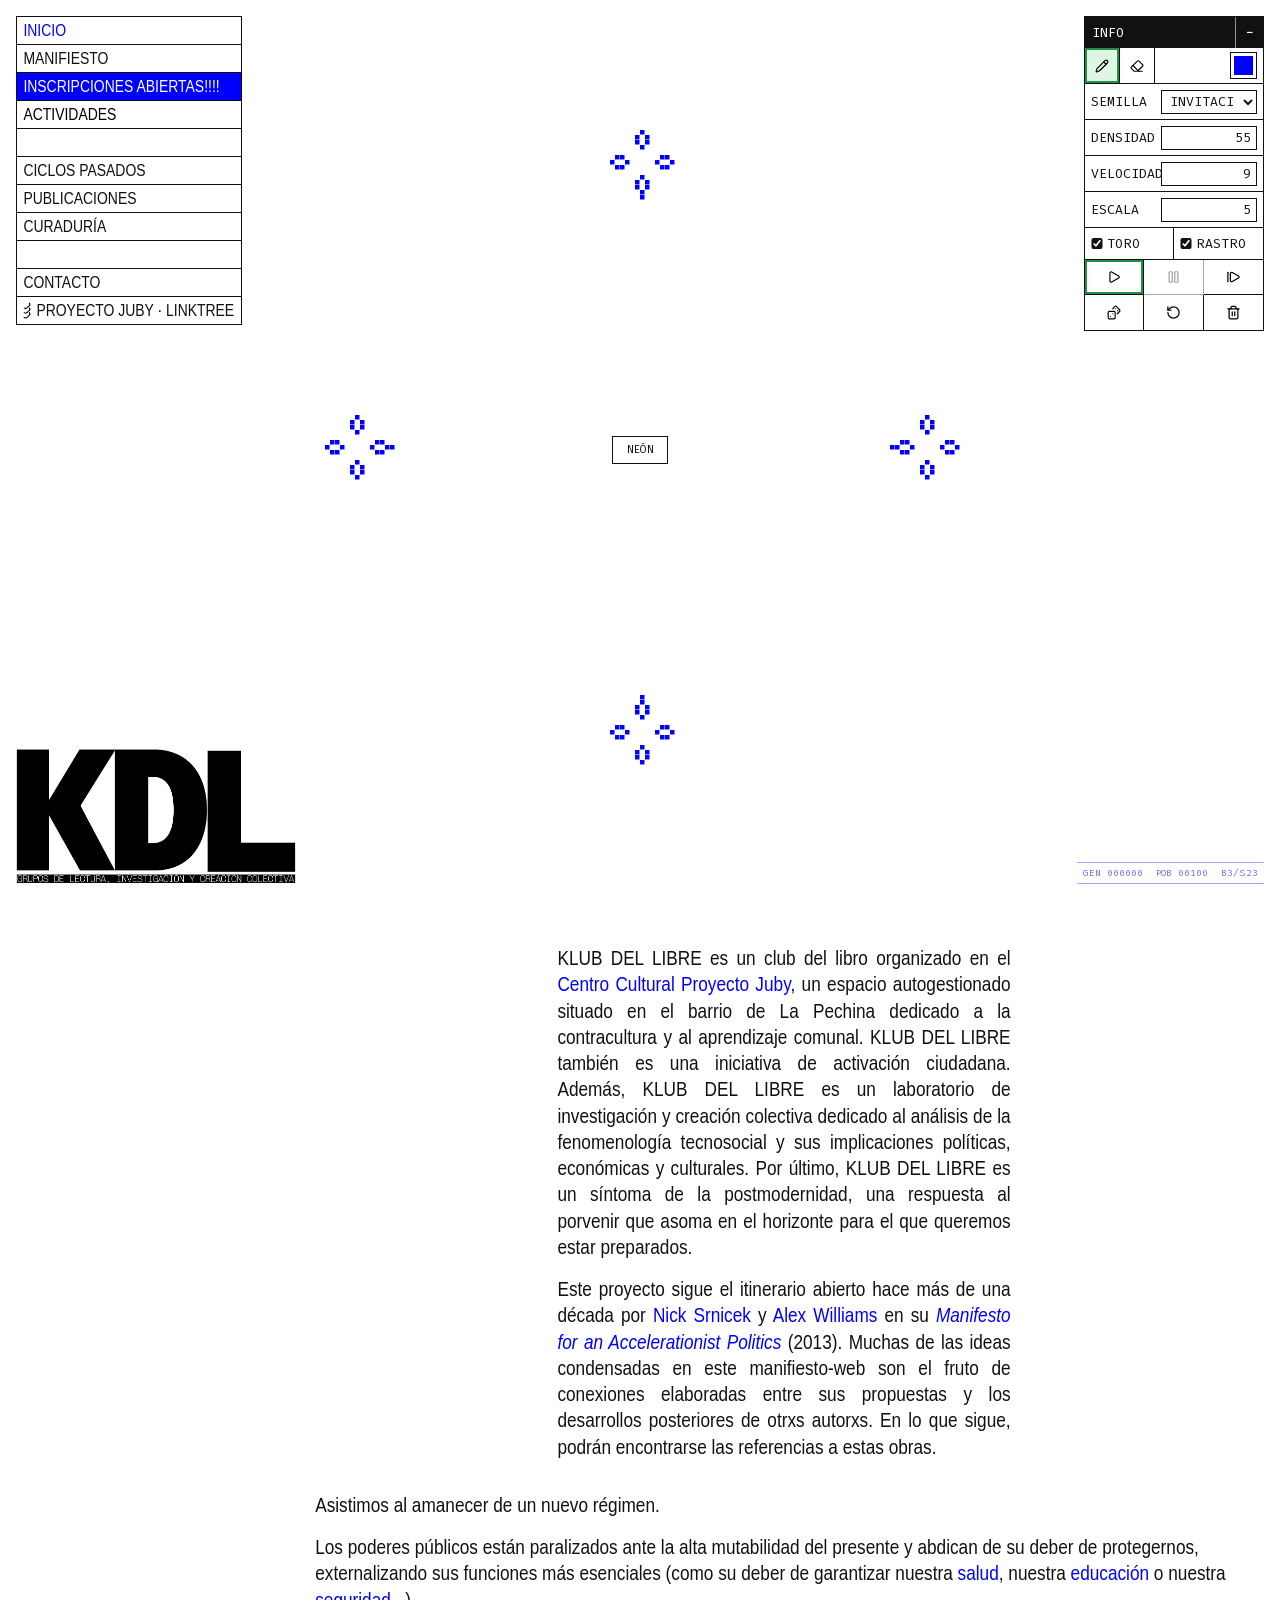
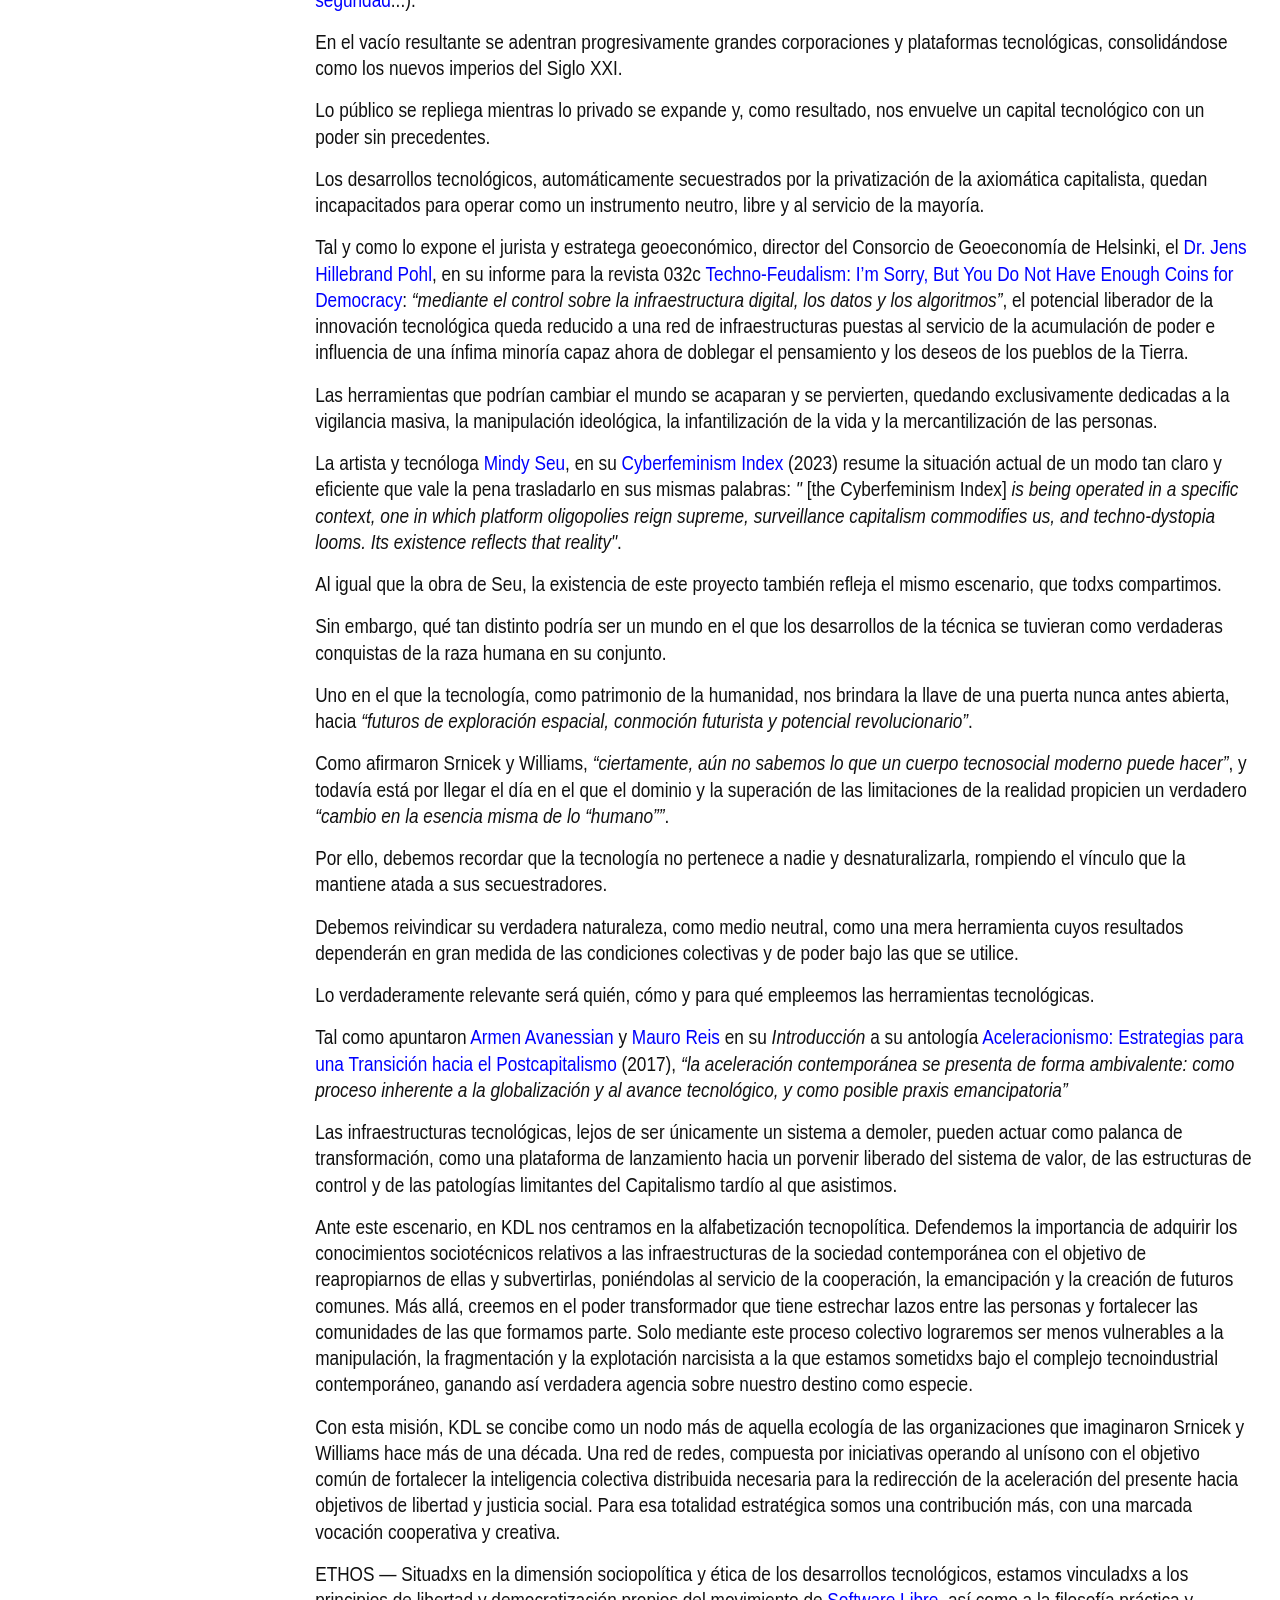
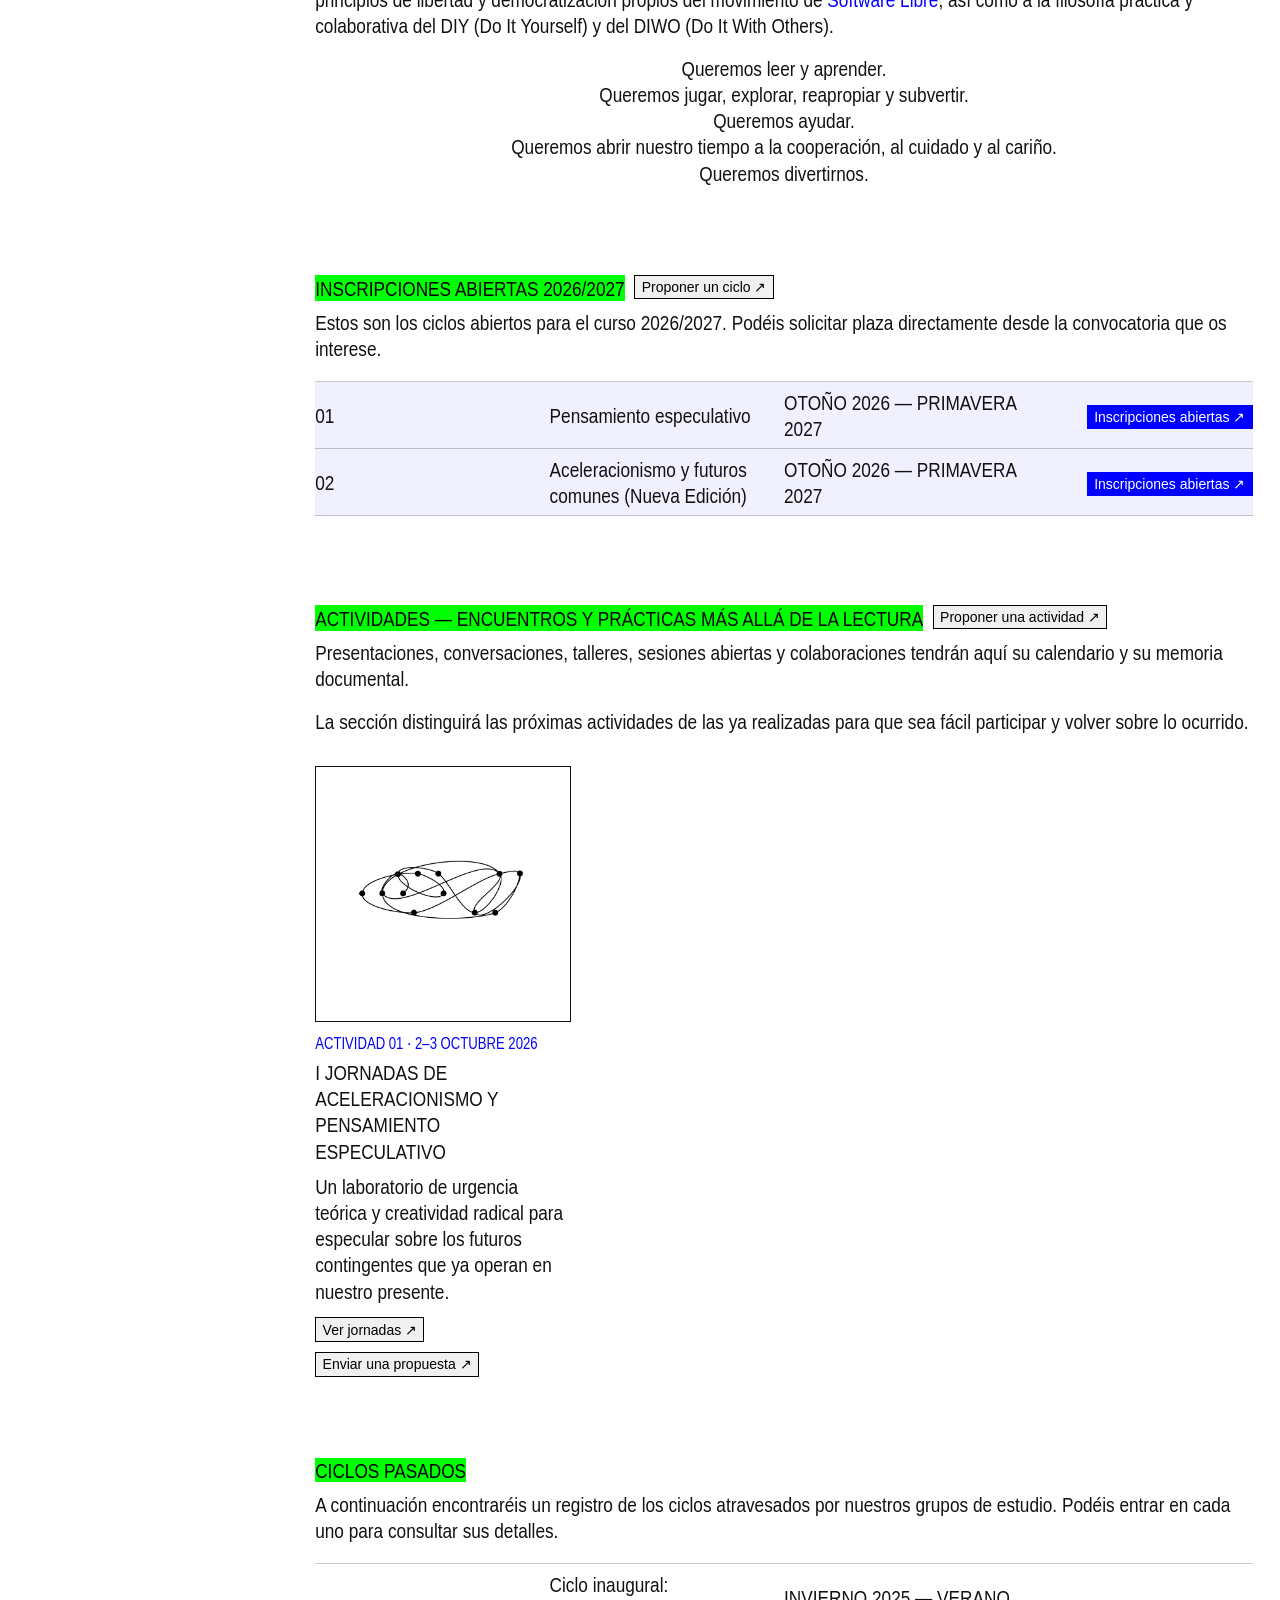
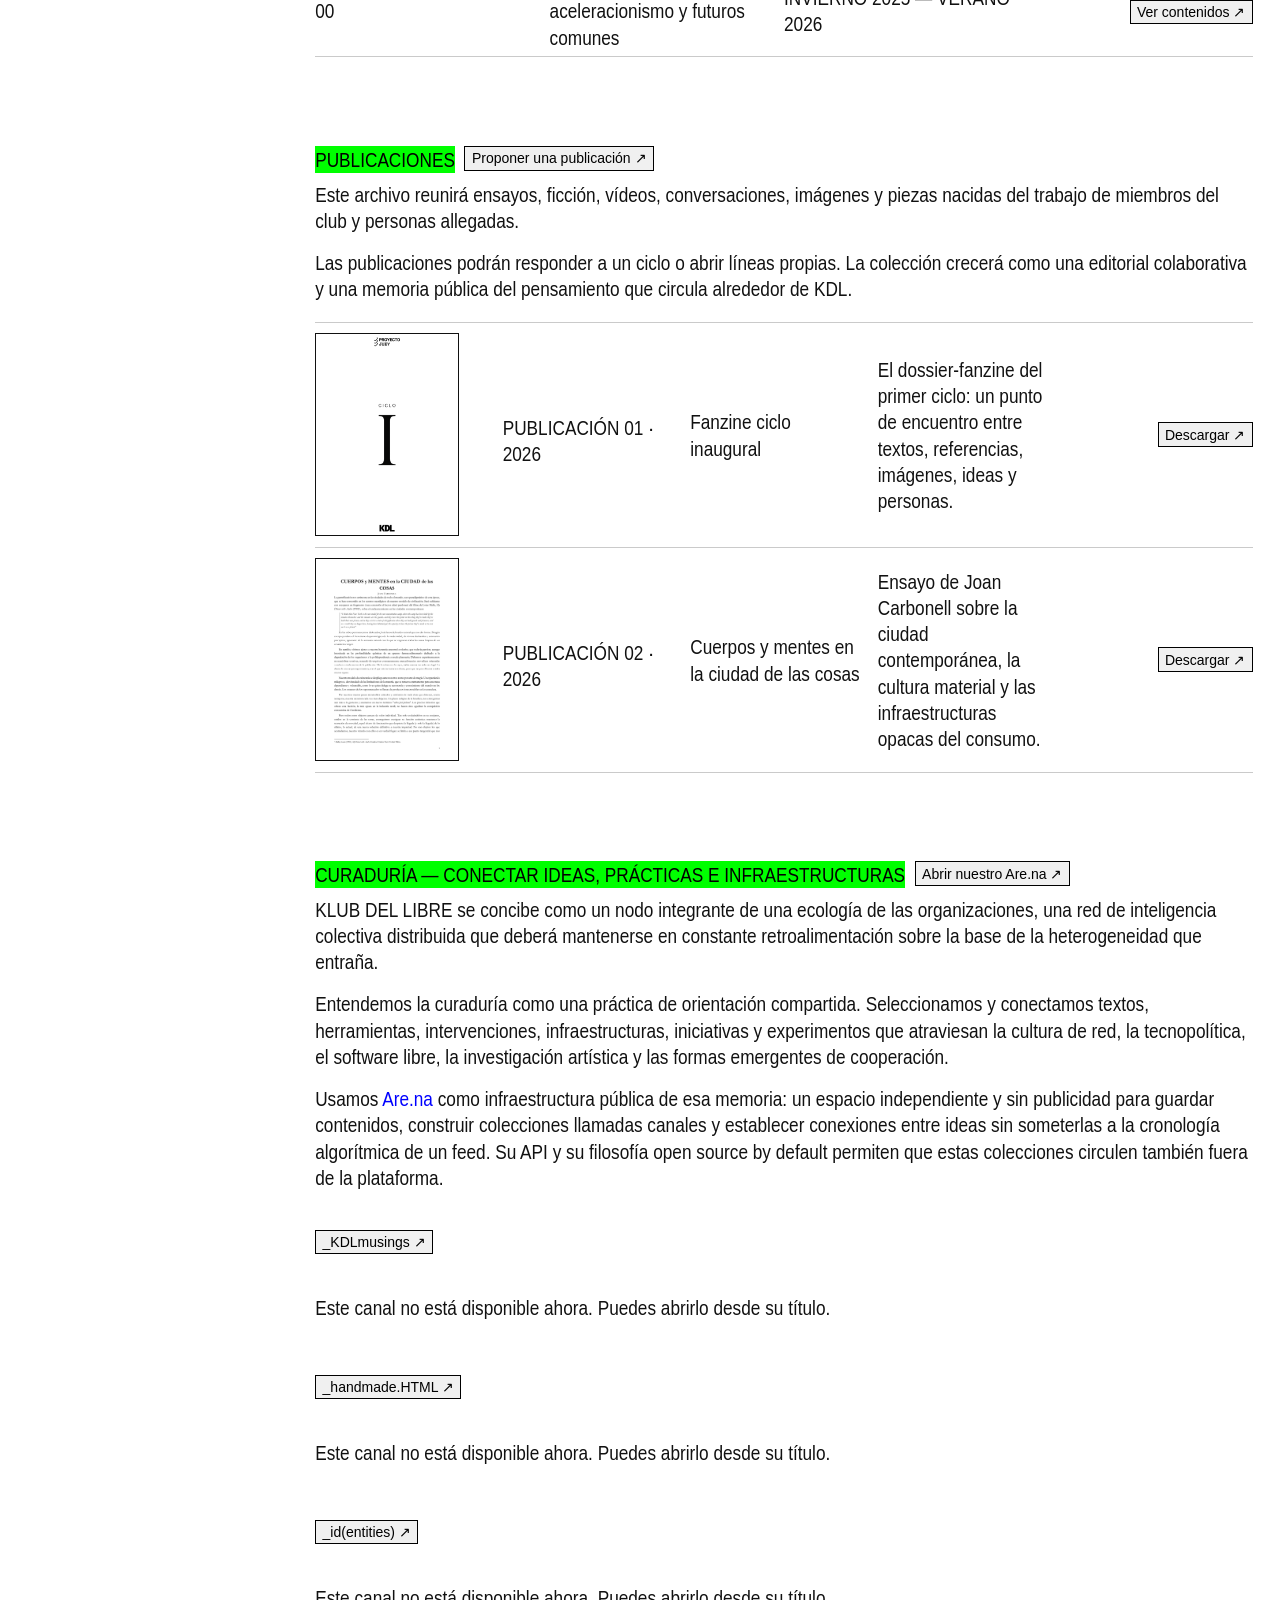
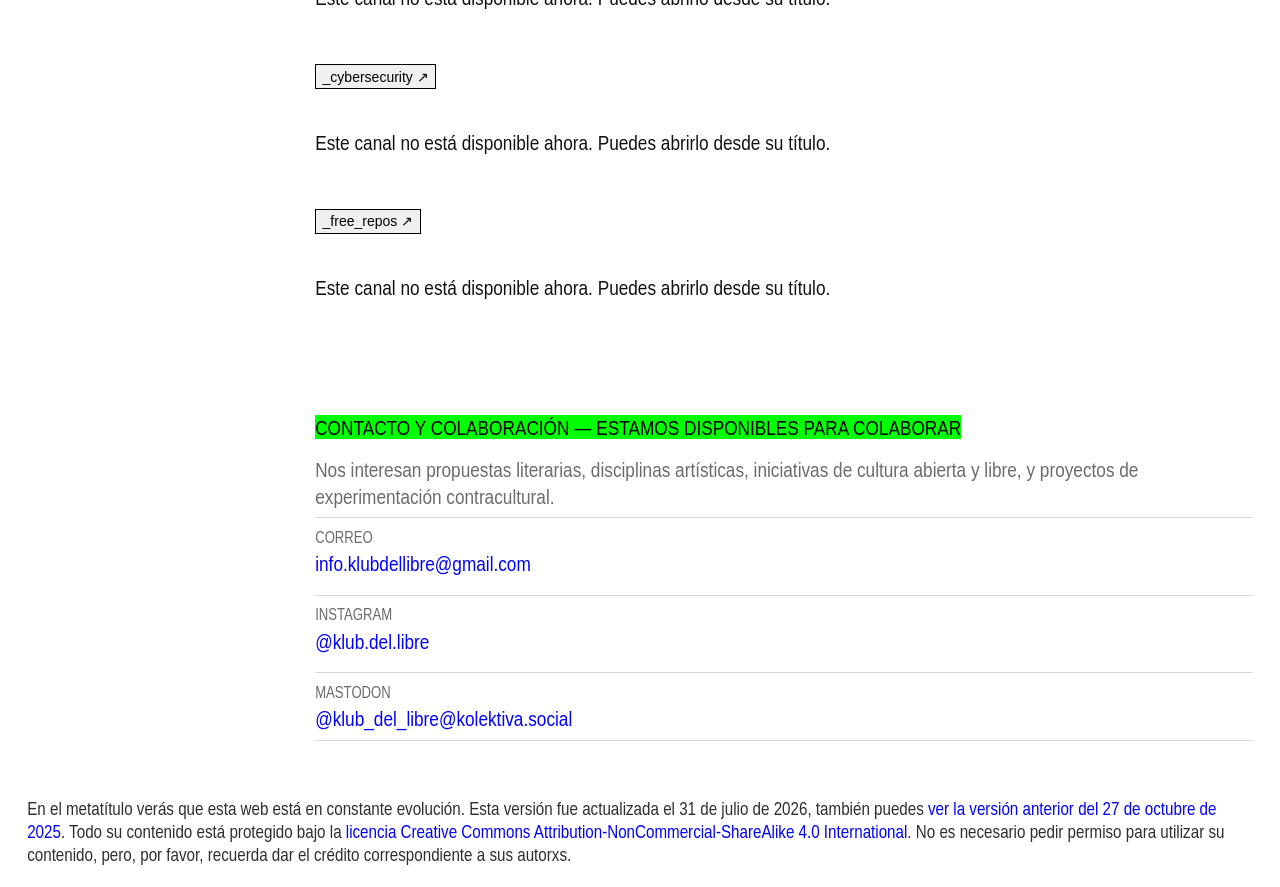
==== commit b98bd2ce: "Añade estela celular y modo neón" ====
--- a/index.html
+++ b/index.html
@@ -22,18 +22,21 @@
       property="og:image"
       content="https://klubdellibre.github.io/assets/img/favicon/web-app-manifest-512x512.png"
     />
-    <meta name="theme-color" content="#ffffff" />
-    <link rel="stylesheet" href="style.css?v=20260802m" />
-    <link rel="stylesheet" href="life.css?v=20260802o" />
-    <link rel="icon" type="image/png" href="assets/img/favicon/favicon-96x96.png" sizes="96x96" />
-    <link rel="icon" type="image/svg+xml" href="assets/img/favicon/favicon.svg" />
-    <link rel="shortcut icon" href="assets/img/favicon/favicon.ico" />
+    <meta name="theme-color" content="#ffffff" media="(prefers-color-scheme: light)" />
+    <meta name="theme-color" content="#000000" media="(prefers-color-scheme: dark)" />
+    <link rel="stylesheet" href="style.css?v=20260809a" />
+    <link rel="stylesheet" href="life.css?v=20260809a" />
+    <link rel="icon" type="image/png" href="assets/img/favicon/favicon-96x96.png" sizes="96x96" media="(prefers-color-scheme: light)" />
+    <link rel="icon" type="image/svg+xml" href="assets/img/favicon/favicon.svg" media="(prefers-color-scheme: light)" />
+    <link rel="icon" type="image/svg+xml" href="assets/img/favicon/favicon-dark.svg" media="(prefers-color-scheme: dark)" />
+    <link rel="shortcut icon" href="assets/img/favicon/favicon.ico" media="(prefers-color-scheme: light)" />
     <link rel="apple-touch-icon" sizes="180x180" href="assets/img/favicon/apple-touch-icon.png" />
     <link rel="manifest" href="assets/img/favicon/site.webmanifest" />
     <link rel="me" href="https://kolektiva.social/@klub_del_libre" />
     <title>KLUB DEL LIBRE — Lectura, Investigación y Creación Colectiva — Website en constante evolución —</title>
-    <script src="script.js?v=20260802l" defer></script>
-    <script type="module" src="life.js?v=20260803d"></script>
+    <script src="script.js?v=20260809a" defer></script>
+    <script type="module" src="life.js?v=20260809a"></script>
+    <script type="module" src="life-trail.js?v=20260809a"></script>
   </head>
   <body class="life-page">
     <a class="skip-link" href="#contenido">Saltar al contenido</a>
@@ -73,6 +76,17 @@
             aria-label="Universo interactivo del Juego de la Vida"
             tabindex="0"
           ></canvas>
+          <canvas class="life-cursor-trail" data-life-cursor-trail aria-hidden="true"></canvas>
+
+          <button
+            class="neon-toggle"
+            type="button"
+            data-neon-toggle
+            aria-pressed="false"
+            title="Alternar modo neón oscuro"
+          >
+            NEÓN
+          </button>
 
           <form class="life-toolbar" data-life-toolbar aria-label="Controles del universo" autocomplete="off">
             <div class="life-toolbar-title" data-life-drag-handle title="Arrastrar panel">
--- a/style.css
+++ b/style.css
@@ -1451,6 +1451,94 @@
 
 }
 
+html[data-theme="neon"] {
+  --paper: #000000;
+  --ink: #00ff00;
+  --quiet: rgb(0 255 0 / 62%);
+  --active: #00ff00;
+  --link-blue: #00ff00;
+  --marker-green: #00ff00;
+  --rule: rgb(0 255 0 / 28%);
+  color-scheme: dark;
+}
+
+html[data-theme="neon"] ::selection {
+  background: #00ff00;
+  color: #000000;
+}
+
+html[data-theme="neon"] a:hover,
+html[data-theme="neon"] a:focus-visible {
+  color: #000000;
+}
+
+html[data-theme="neon"] .nav-row.registration-alert,
+html[data-theme="neon"] .nav-row.event-alert {
+  background: #000000;
+  color: #00ff00;
+}
+
+html[data-theme="neon"] .nav-row.registration-alert.is-alert-on,
+html[data-theme="neon"] .nav-row.event-alert.is-alert-on,
+html[data-theme="neon"] .nav-row.registration-alert:hover,
+html[data-theme="neon"] .nav-row.registration-alert:focus-visible,
+html[data-theme="neon"] .nav-row.event-alert:hover,
+html[data-theme="neon"] .nav-row.event-alert:focus-visible {
+  background: #00ff00;
+  color: #000000;
+}
+
+html[data-theme="neon"] .nav-partner img,
+html[data-theme="neon"] .hero-wordmark {
+  filter: brightness(0) saturate(100%) invert(72%) sepia(100%) saturate(4800%) hue-rotate(84deg) brightness(118%) contrast(119%);
+}
+
+html[data-theme="neon"] .intro-actions a,
+html[data-theme="neon"] .cycle-actions a,
+html[data-theme="neon"] .arena-channel h3 a,
+html[data-theme="neon"] .cycle-register-action a {
+  border-color: #00ff00;
+  background: #000000;
+  color: #00ff00;
+}
+
+html[data-theme="neon"] .intro-actions a:hover,
+html[data-theme="neon"] .intro-actions a:focus-visible,
+html[data-theme="neon"] .cycle-actions a:hover,
+html[data-theme="neon"] .cycle-actions a:focus-visible,
+html[data-theme="neon"] .arena-channel h3 a:hover,
+html[data-theme="neon"] .arena-channel h3 a:focus-visible,
+html[data-theme="neon"] .cycle-register-action a:hover,
+html[data-theme="neon"] .cycle-register-action a:focus-visible,
+html[data-theme="neon"] .cycle-register-action a.is-alert-on {
+  border-color: #00ff00;
+  background: #00ff00;
+  color: #000000;
+}
+
+html[data-theme="neon"] .cycle-register,
+html[data-theme="neon"] .publication-index-list {
+  border-color: rgb(0 255 0 / 32%);
+}
+
+html[data-theme="neon"] .cycle-register-row,
+html[data-theme="neon"] .publication-index-list > li {
+  border-color: rgb(0 255 0 / 32%);
+}
+
+html[data-theme="neon"] .cycle-register-row.is-open,
+html[data-theme="neon"] .arena-card-media,
+html[data-theme="neon"] .archive-card-media,
+html[data-theme="neon"] .archive-card-media.is-contain {
+  background: #000000;
+}
+
+html[data-theme="neon"] .arena-card-media img,
+html[data-theme="neon"] .archive-card-media img,
+html[data-theme="neon"] .event-visual img {
+  filter: grayscale(1) contrast(1.65) brightness(0.72) sepia(1) saturate(9) hue-rotate(70deg);
+}
+
 @media (prefers-reduced-motion: reduce) {
   *,
   *::before,
--- a/life.css
+++ b/life.css
@@ -23,13 +23,14 @@
   background: var(--paper);
 }
 
-.life-canvas {
+.life-canvas,
+.life-cursor-trail {
   width: 100%;
   height: calc(100% + var(--life-fade-tail));
   position: absolute;
   inset: 0 0 auto;
   display: block;
-  cursor: url("assets/img/ui/pencil-cursor.png") 3 30, crosshair;
+  cursor: default;
   image-rendering: pixelated;
   touch-action: none;
   -webkit-mask-image: linear-gradient(
@@ -58,6 +59,12 @@
   );
 }
 
+.life-cursor-trail {
+  z-index: 2;
+  pointer-events: none;
+  touch-action: auto;
+}
+
 .life-toolbar {
   width: var(--life-panel);
   position: absolute;
@@ -457,6 +464,33 @@
   font: inherit;
 }
 
+.neon-toggle {
+  min-width: 3.5rem;
+  height: 1.75rem;
+  position: absolute;
+  top: 50%;
+  left: 50%;
+  z-index: 5;
+  transform: translate(-50%, -50%);
+  padding: 0 0.45rem;
+  border: 1px solid var(--ink);
+  border-radius: 0;
+  background: var(--paper);
+  color: var(--ink);
+  font-family: "Fira Code", Consolas, monospace;
+  font-size: 0.68rem;
+  line-height: 1;
+  letter-spacing: 0;
+  cursor: pointer;
+}
+
+.neon-toggle:hover,
+.neon-toggle:focus-visible {
+  border-color: var(--link-blue);
+  background: var(--link-blue);
+  color: var(--paper);
+}
+
 .life-page .hero-inner {
   z-index: 3;
   left: 1rem;
@@ -582,3 +616,52 @@
     width: min(12rem, calc(100% - 2rem));
   }
 }
+
+html[data-theme="neon"] .life-toolbar-title,
+html[data-theme="neon"] .life-title-button,
+html[data-theme="neon"] .life-title-icon-button {
+  background: #00ff00;
+  color: #000000;
+}
+
+html[data-theme="neon"] .life-title-button,
+html[data-theme="neon"] .life-title-icon-button {
+  border-color: rgb(0 0 0 / 55%);
+}
+
+html[data-theme="neon"] .life-title-button:hover,
+html[data-theme="neon"] .life-title-button:focus-visible,
+html[data-theme="neon"] .life-title-button[aria-expanded="true"],
+html[data-theme="neon"] .life-title-icon-button:hover,
+html[data-theme="neon"] .life-title-icon-button:focus-visible {
+  background: #00ff00;
+  color: #000000;
+  box-shadow: inset 0 0 0 2px #000000;
+}
+
+html[data-theme="neon"] .life-icon-button:hover,
+html[data-theme="neon"] .life-icon-button:focus-visible,
+html[data-theme="neon"] .life-icon-button.is-active {
+  background: rgb(0 255 0 / 14%);
+}
+
+html[data-theme="neon"] .life-icon-button img {
+  filter: brightness(0) saturate(100%) invert(72%) sepia(100%) saturate(4800%) hue-rotate(84deg) brightness(118%) contrast(119%);
+}
+
+html[data-theme="neon"] .life-color-trigger span {
+  border-color: #000000;
+  background: #00ff00;
+}
+
+html[data-theme="neon"] .life-readout {
+  border-color: rgb(0 255 0 / 35%);
+  background: rgb(0 0 0 / 90%);
+  color: rgb(0 255 0 / 58%);
+}
+
+html[data-theme="neon"] .neon-toggle[aria-pressed="true"] {
+  border-color: #00ff00;
+  background: #00ff00;
+  color: #000000;
+}
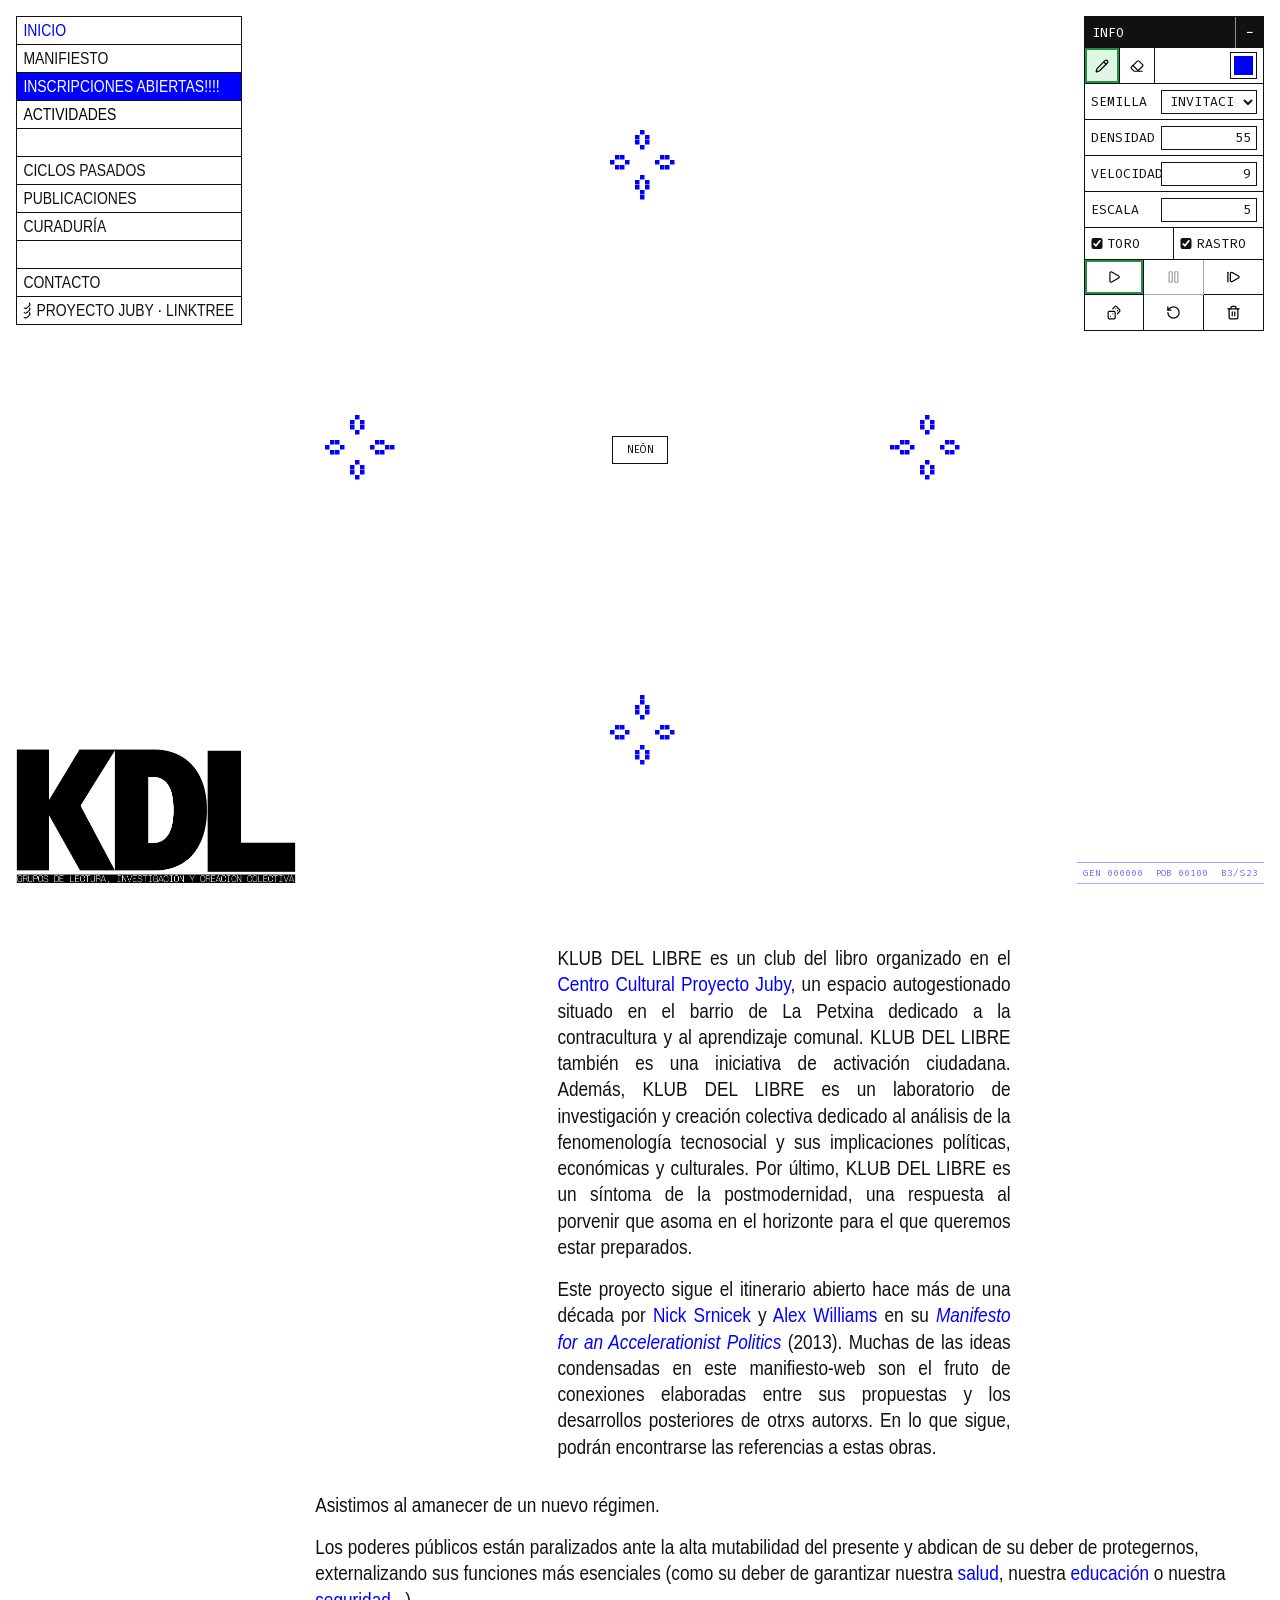
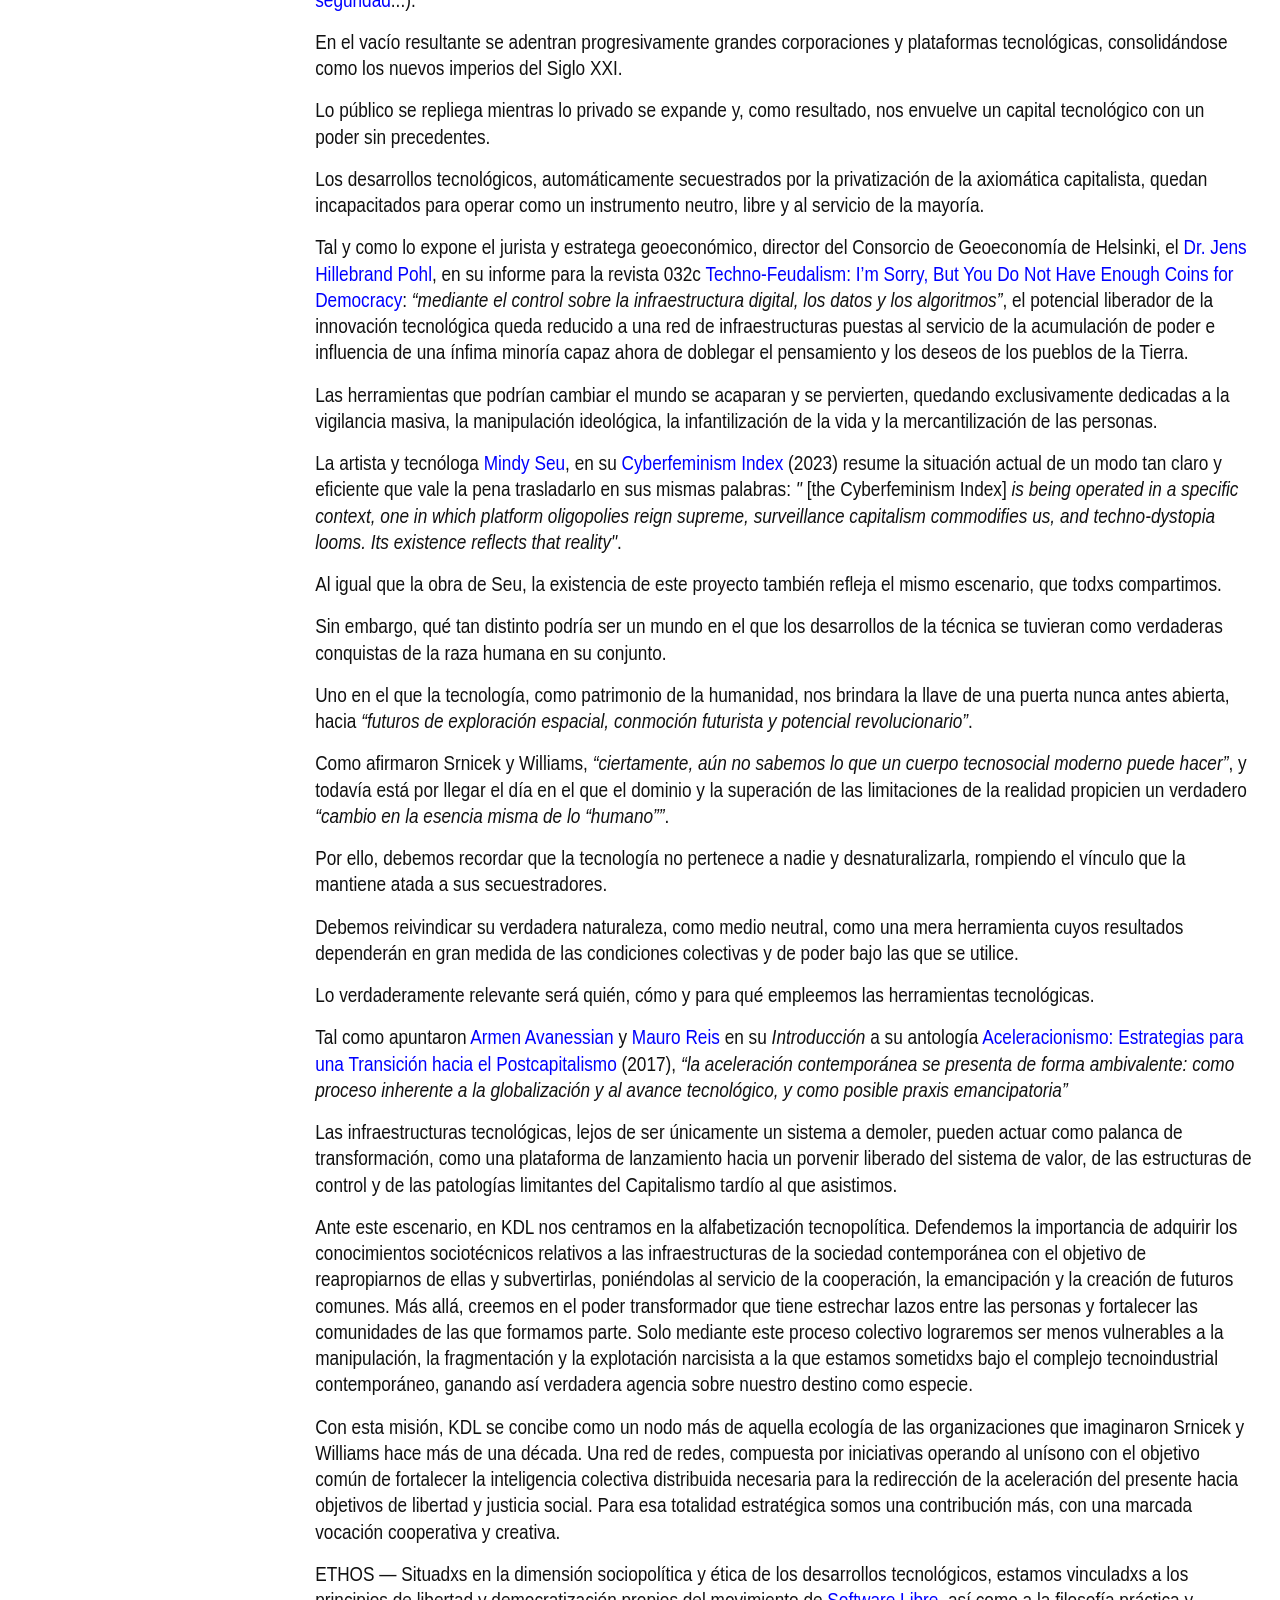
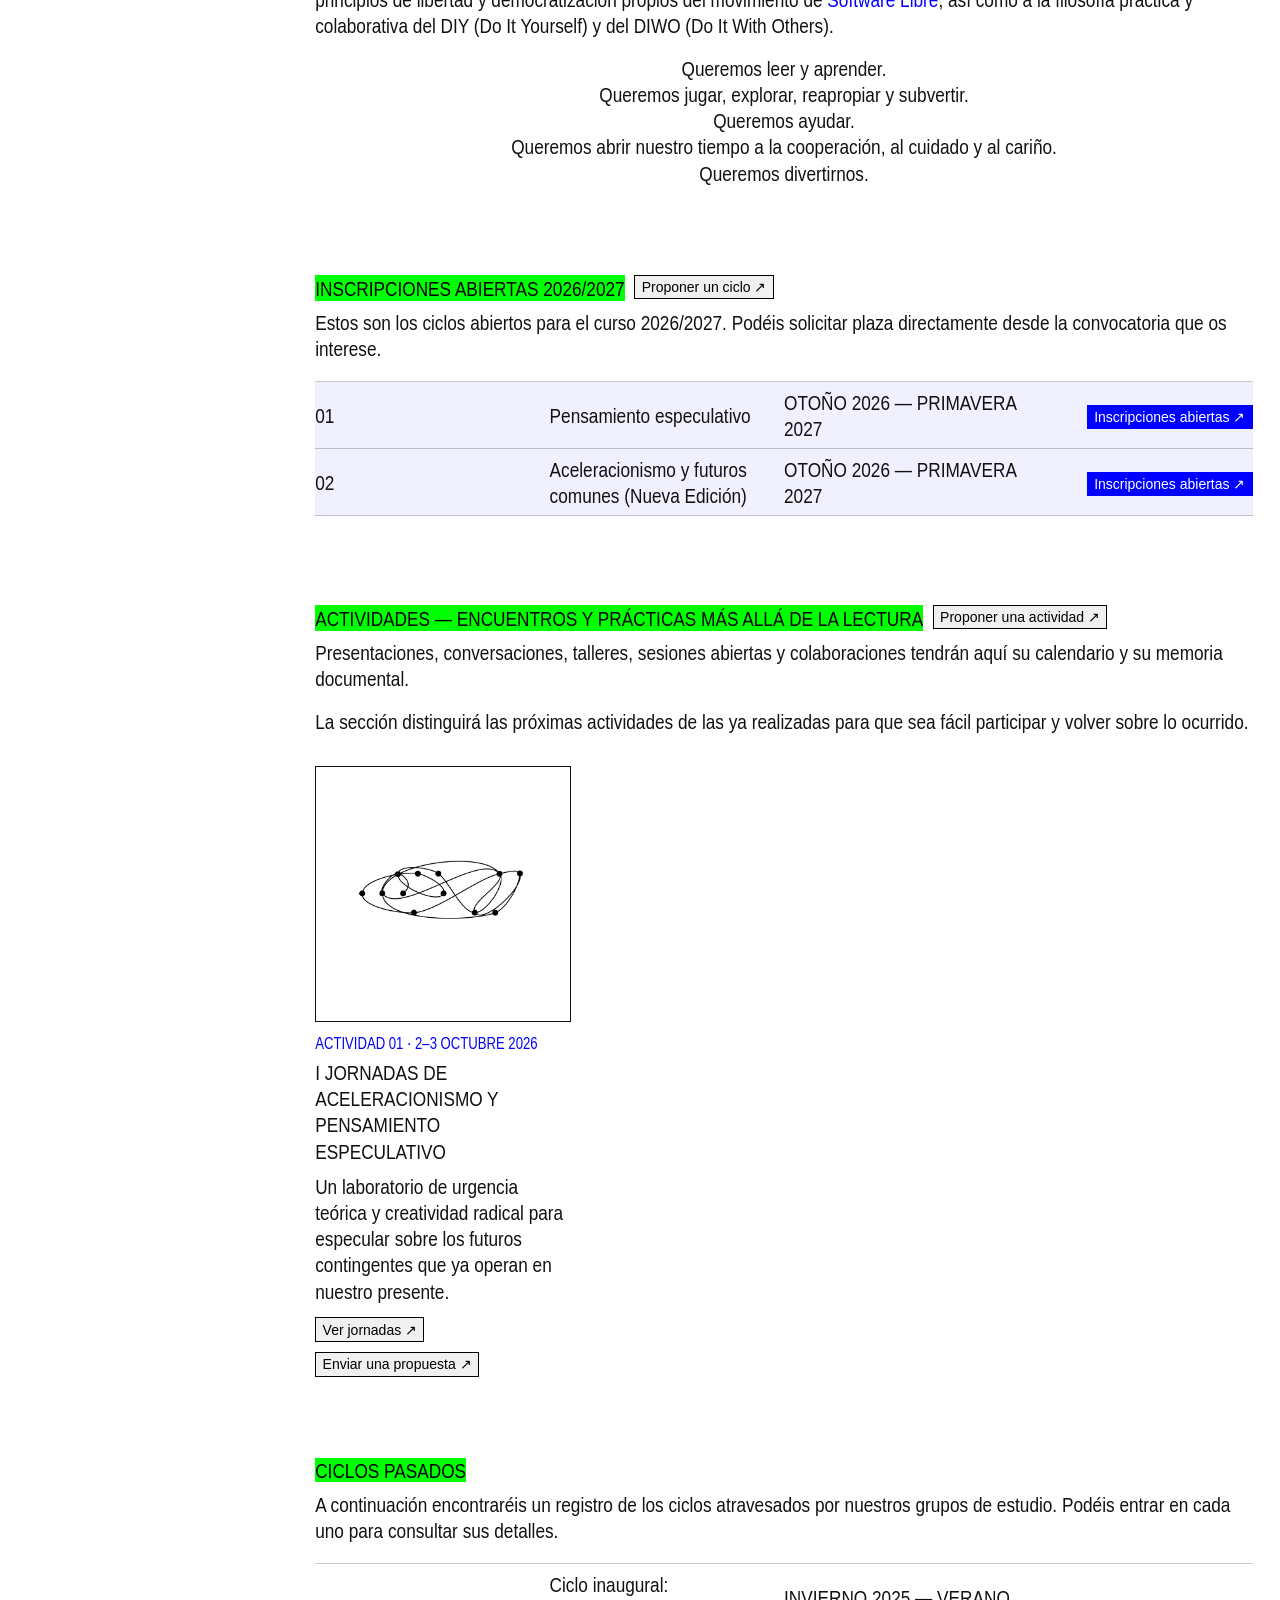
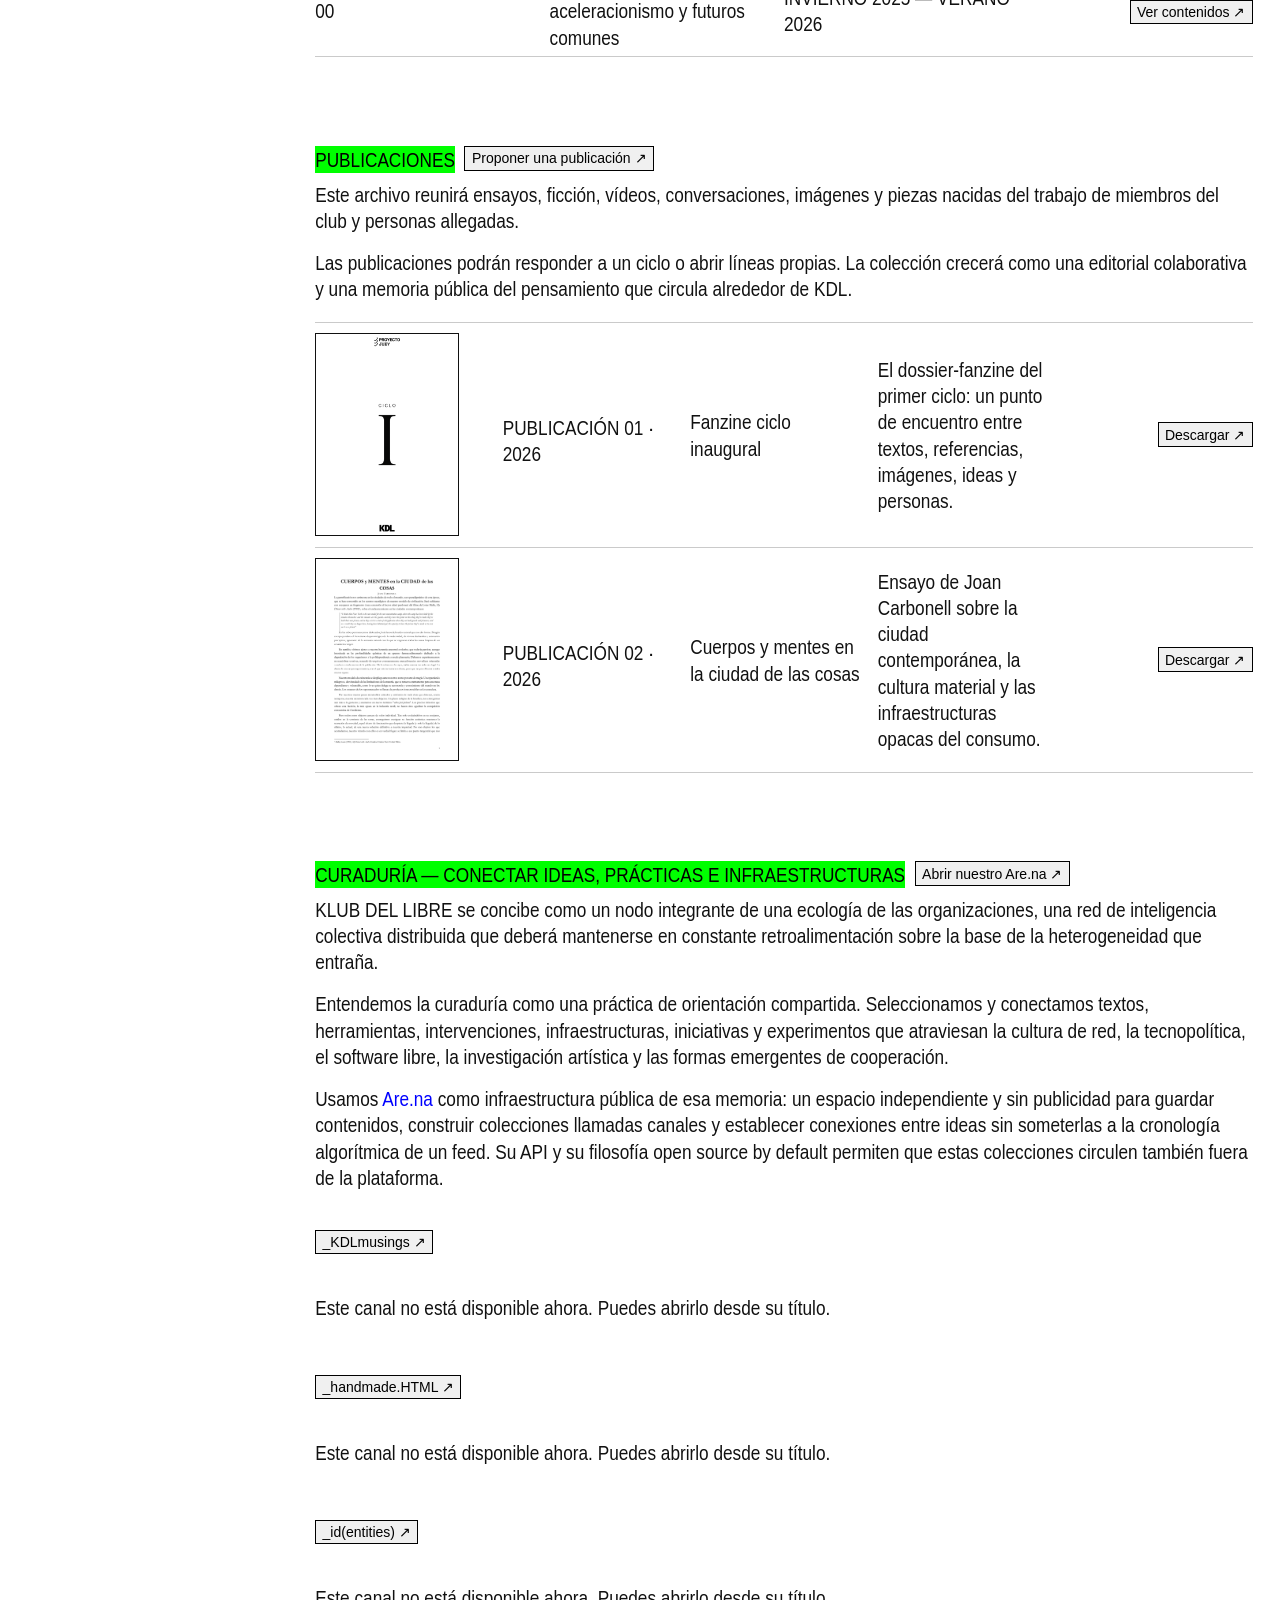
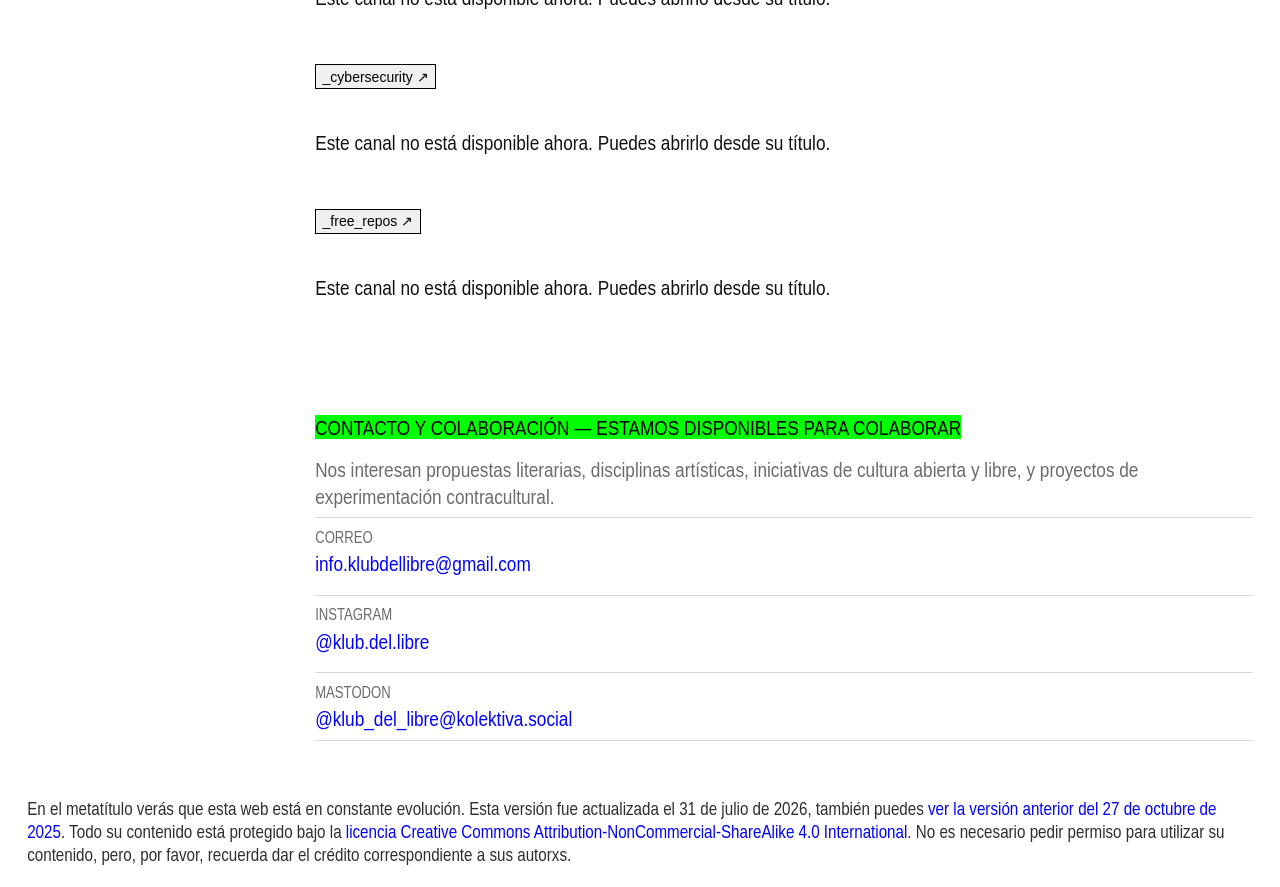
==== commit 64b21598: "Corrige el nombre de La Petxina" ====
--- a/index.html
+++ b/index.html
@@ -288,7 +288,7 @@
             <div class="prose manifesto-copy">
               <div class="manifesto-intro">
                 <p>
-                  <strong>KLUB DEL LIBRE</strong> es un club del libro organizado en el <a href="https://www.instagram.com/cc.juby_/" target="_blank" rel="noopener noreferrer">Centro Cultural Proyecto Juby</a>, un espacio autogestionado situado en el barrio de La Pechina dedicado a la contracultura y al aprendizaje comunal. <strong>KLUB DEL LIBRE</strong> también es una iniciativa de activación ciudadana. Además, <strong>KLUB DEL LIBRE</strong> es un laboratorio de investigación y creación colectiva dedicado al análisis de la fenomenología tecnosocial y sus implicaciones políticas, económicas y culturales. Por último, <strong>KLUB DEL LIBRE</strong> es un síntoma de la postmodernidad, una respuesta al porvenir que asoma en el horizonte para el que queremos estar preparados.
+                  <strong>KLUB DEL LIBRE</strong> es un club del libro organizado en el <a href="https://www.instagram.com/cc.juby_/" target="_blank" rel="noopener noreferrer">Centro Cultural Proyecto Juby</a>, un espacio autogestionado situado en el barrio de La Petxina dedicado a la contracultura y al aprendizaje comunal. <strong>KLUB DEL LIBRE</strong> también es una iniciativa de activación ciudadana. Además, <strong>KLUB DEL LIBRE</strong> es un laboratorio de investigación y creación colectiva dedicado al análisis de la fenomenología tecnosocial y sus implicaciones políticas, económicas y culturales. Por último, <strong>KLUB DEL LIBRE</strong> es un síntoma de la postmodernidad, una respuesta al porvenir que asoma en el horizonte para el que queremos estar preparados.
                 </p>
                 <p>
                   Este proyecto sigue el itinerario abierto hace más de una década por <a href="https://es.wikipedia.org/wiki/Nick_Srnicek" target="_blank" rel="noopener noreferrer">Nick Srnicek</a> y <a href="https://www.versobooks.com/blogs/authors/williams-alex" target="_blank" rel="noopener noreferrer">Alex Williams</a> en su <a class="ref-link" href="https://archive.org/details/accelerate_201809/page/n3/mode/2up" target="_blank" rel="noopener noreferrer"><em>Manifesto for an Accelerationist Politics</em></a> (2013). Muchas de las ideas condensadas en este manifiesto-web son el fruto de conexiones elaboradas entre sus propuestas y los desarrollos posteriores de otrxs autorxs. En lo que sigue, podrán encontrarse las referencias a estas obras.
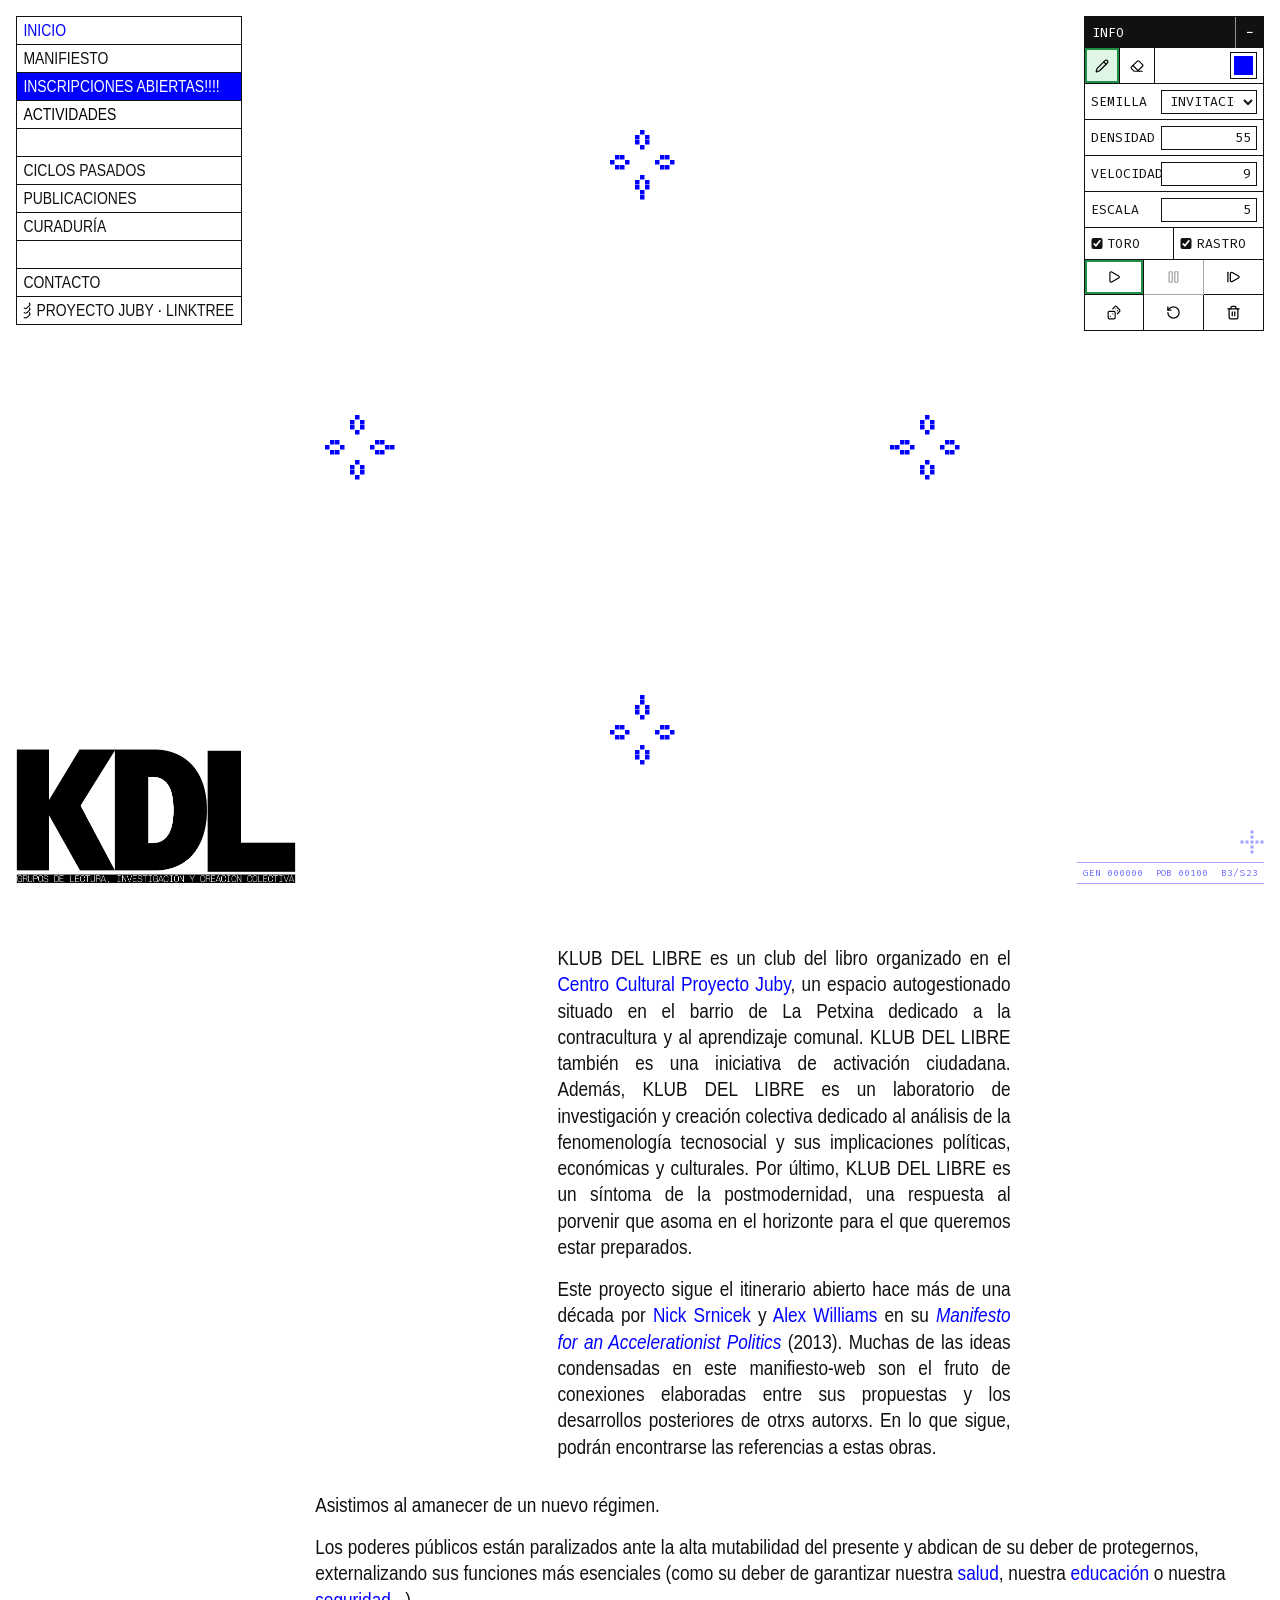
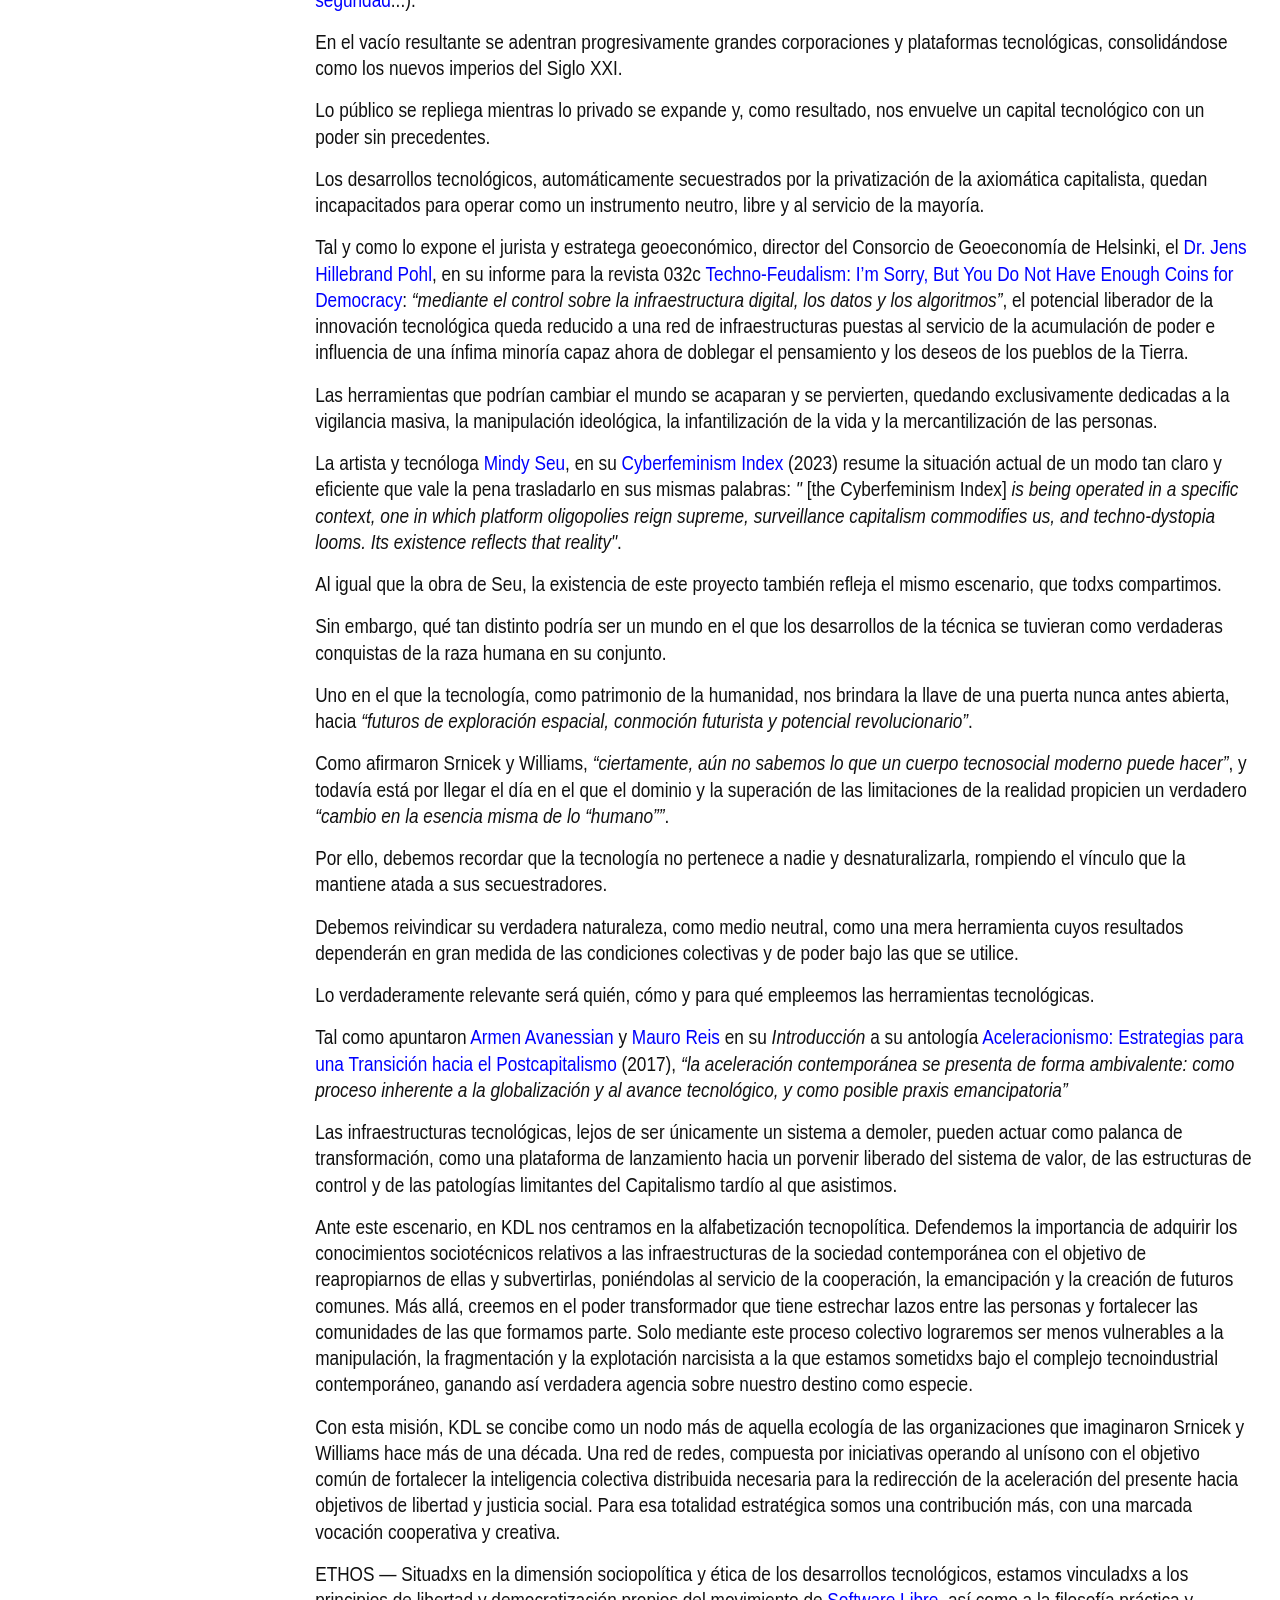
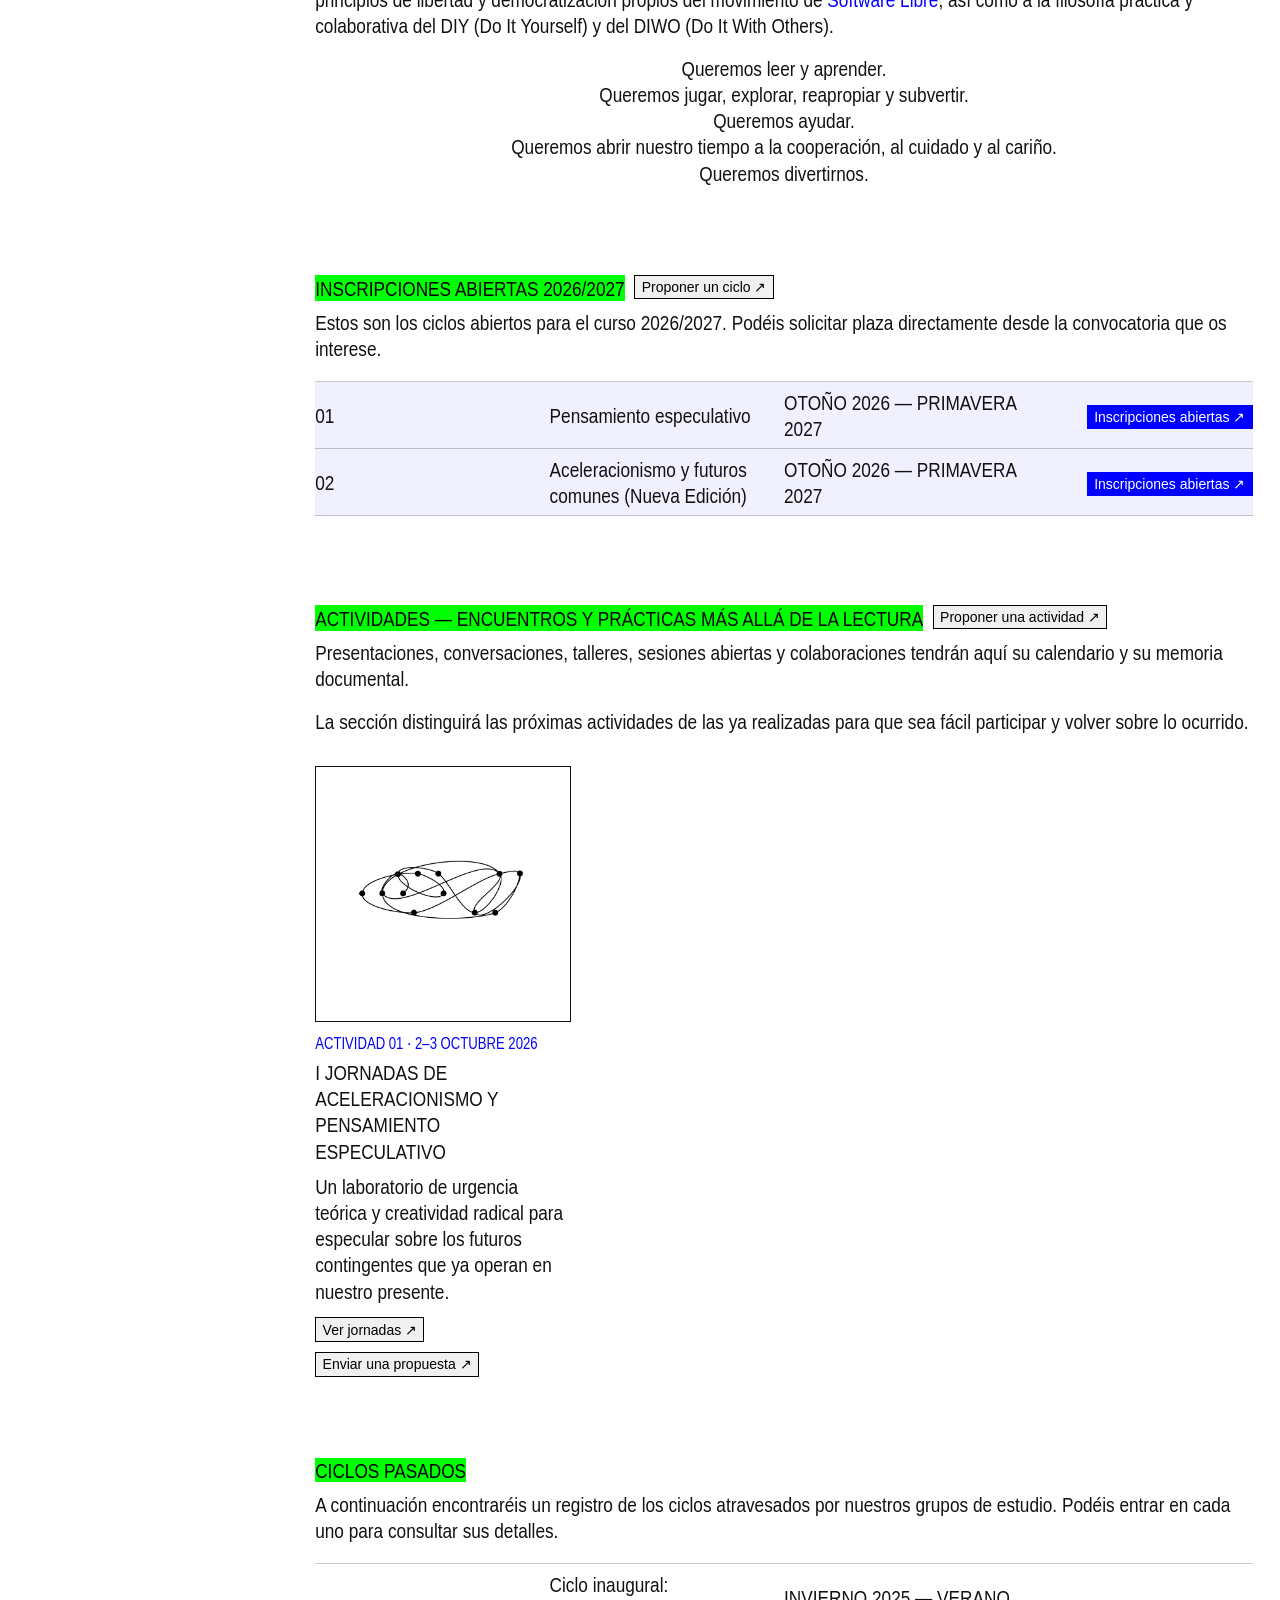
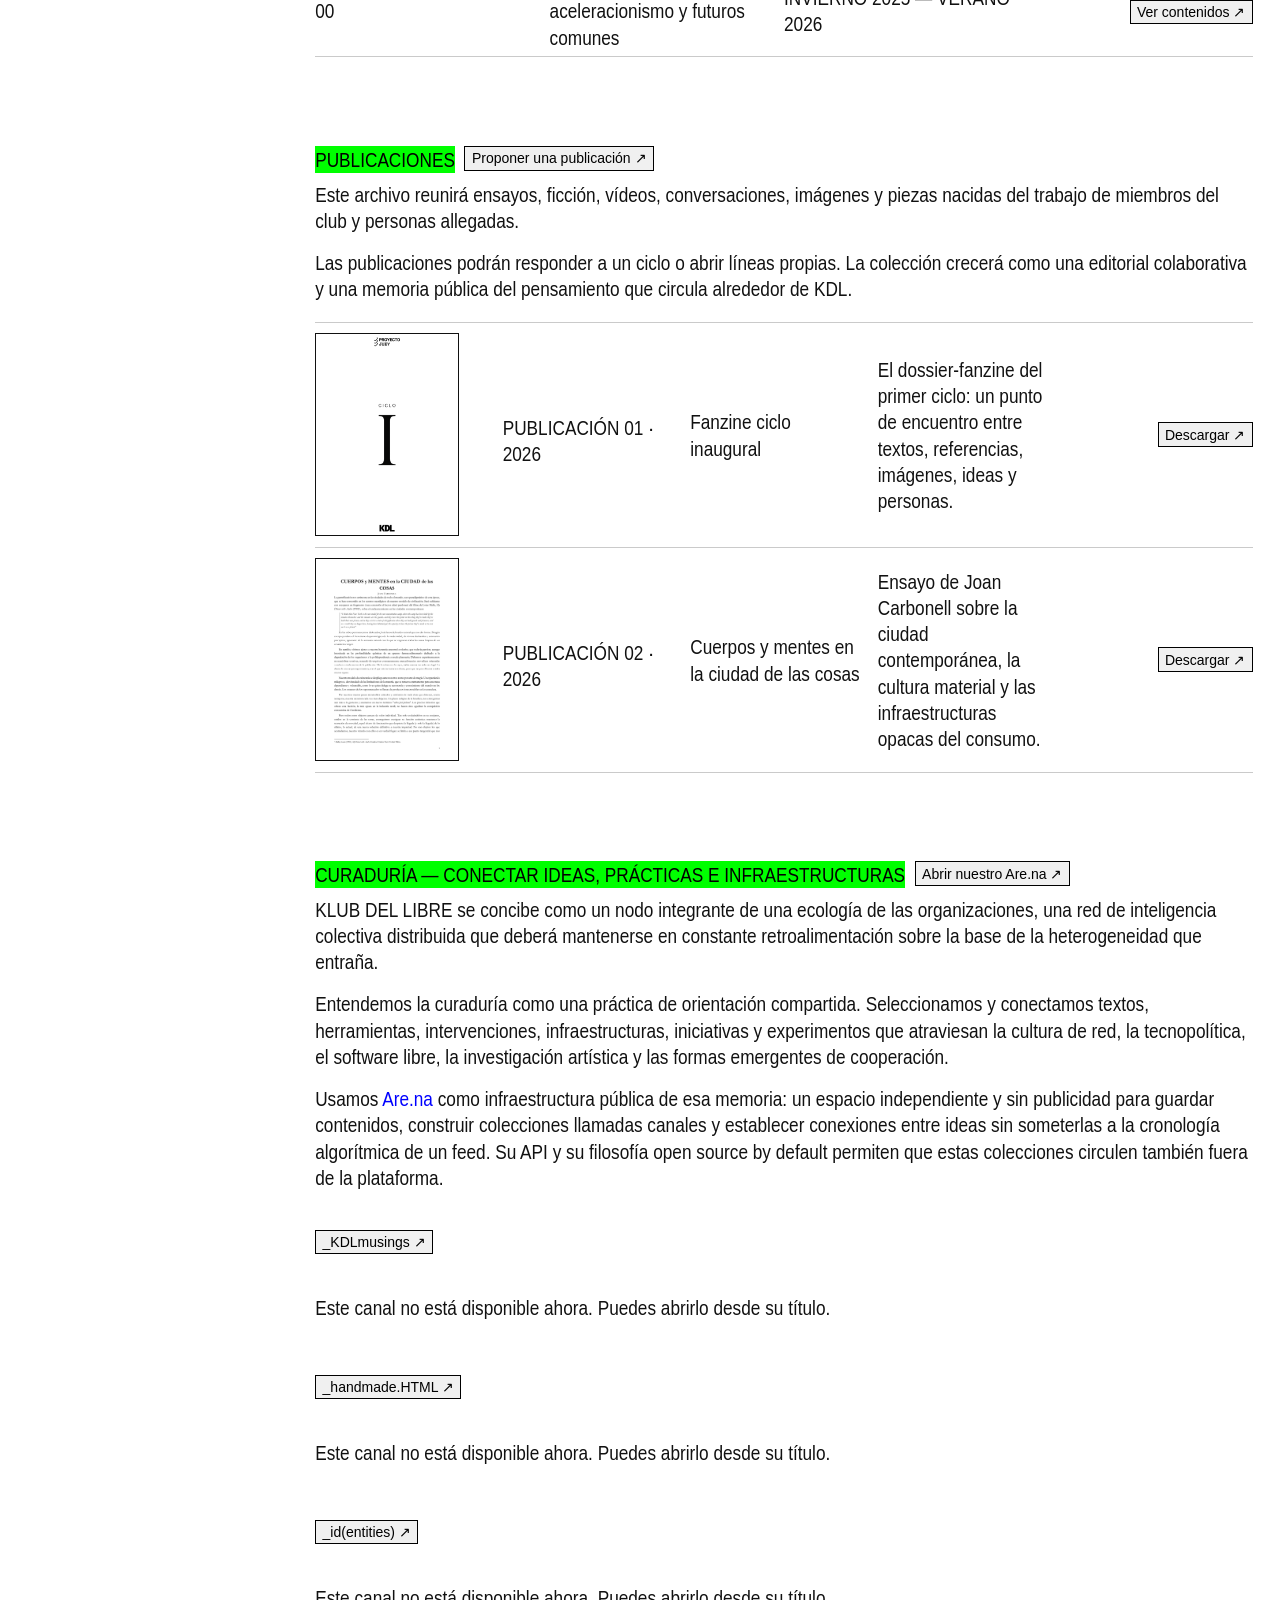
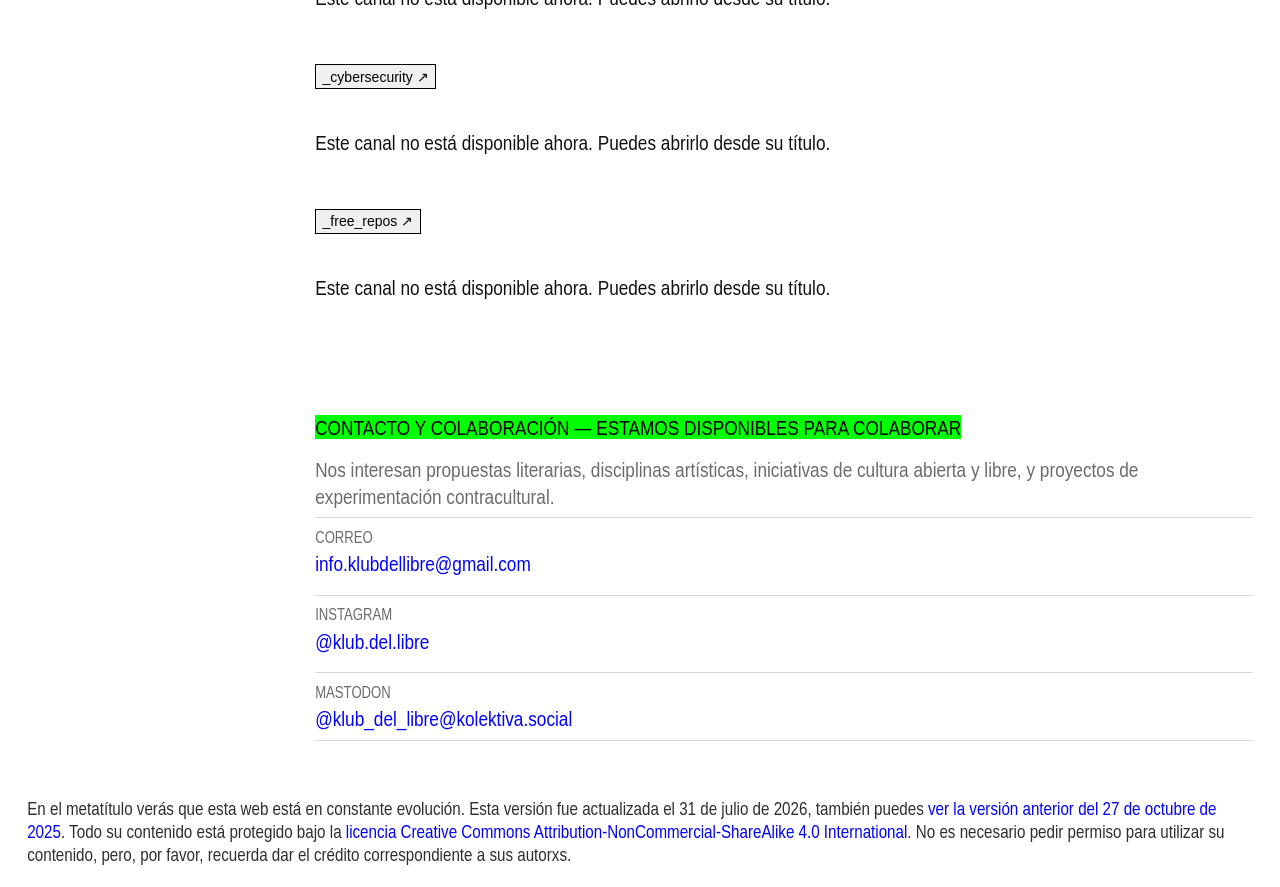
==== commit a5a6a979: "Esconde el modo neón y concentra la estela" ====
--- a/index.html
+++ b/index.html
@@ -24,8 +24,8 @@
     />
     <meta name="theme-color" content="#ffffff" media="(prefers-color-scheme: light)" />
     <meta name="theme-color" content="#000000" media="(prefers-color-scheme: dark)" />
-    <link rel="stylesheet" href="style.css?v=20260809a" />
-    <link rel="stylesheet" href="life.css?v=20260809a" />
+    <link rel="stylesheet" href="style.css?v=20260817a" />
+    <link rel="stylesheet" href="life.css?v=20260817a" />
     <link rel="icon" type="image/png" href="assets/img/favicon/favicon-96x96.png" sizes="96x96" media="(prefers-color-scheme: light)" />
     <link rel="icon" type="image/svg+xml" href="assets/img/favicon/favicon.svg" media="(prefers-color-scheme: light)" />
     <link rel="icon" type="image/svg+xml" href="assets/img/favicon/favicon-dark.svg" media="(prefers-color-scheme: dark)" />
@@ -34,9 +34,9 @@
     <link rel="manifest" href="assets/img/favicon/site.webmanifest" />
     <link rel="me" href="https://kolektiva.social/@klub_del_libre" />
     <title>KLUB DEL LIBRE — Lectura, Investigación y Creación Colectiva — Website en constante evolución —</title>
-    <script src="script.js?v=20260809a" defer></script>
-    <script type="module" src="life.js?v=20260809a"></script>
-    <script type="module" src="life-trail.js?v=20260809a"></script>
+    <script src="script.js?v=20260817a" defer></script>
+    <script type="module" src="life.js?v=20260817a"></script>
+    <script type="module" src="life-trail.js?v=20260817a"></script>
   </head>
   <body class="life-page">
     <a class="skip-link" href="#contenido">Saltar al contenido</a>
@@ -83,10 +83,9 @@
             type="button"
             data-neon-toggle
             aria-pressed="false"
-            title="Alternar modo neón oscuro"
-          >
-            NEÓN
-          </button>
+            aria-label="Activar modo neón oscuro"
+            title="Activar modo neón oscuro"
+          ></button>
 
           <form class="life-toolbar" data-life-toolbar aria-label="Controles del universo" autocomplete="off">
             <div class="life-toolbar-title" data-life-drag-handle title="Arrastrar panel">
--- a/life.css
+++ b/life.css
@@ -465,30 +465,76 @@
 }
 
 .neon-toggle {
-  min-width: 3.5rem;
-  height: 1.75rem;
+  width: 1.8rem;
+  min-width: 0;
+  height: 1.8rem;
+  position: absolute;
+  right: 0.85rem;
+  bottom: 2.7rem;
+  z-index: 5;
+  padding: 0;
+  border: 0;
+  border-radius: 0;
+  background: transparent;
+  color: rgb(0 0 255 / 62%);
+  opacity: 0.58;
+  cursor: pointer;
+  transition: opacity 140ms linear;
+}
+
+.neon-toggle::before,
+.neon-toggle::after {
+  content: "";
+  width: 3px;
+  height: 3px;
   position: absolute;
   top: 50%;
   left: 50%;
-  z-index: 5;
   transform: translate(-50%, -50%);
-  padding: 0 0.45rem;
-  border: 1px solid var(--ink);
-  border-radius: 0;
-  background: var(--paper);
-  color: var(--ink);
-  font-family: "Fira Code", Consolas, monospace;
-  font-size: 0.68rem;
-  line-height: 1;
-  letter-spacing: 0;
-  cursor: pointer;
+  image-rendering: pixelated;
+}
+
+.neon-toggle::before {
+  background: currentColor;
+  box-shadow:
+    0 -5px 0 currentColor,
+    0 5px 0 currentColor,
+    -5px 0 0 currentColor,
+    5px 0 0 currentColor;
+}
+
+.neon-toggle::after {
+  background: transparent;
+  box-shadow:
+    0 -10px 0 currentColor,
+    0 10px 0 currentColor,
+    -10px 0 0 currentColor,
+    10px 0 0 currentColor;
+  animation: neon-star-breathe 1.8s steps(1, end) infinite;
+}
+
+@keyframes neon-star-breathe {
+  0%,
+  100% {
+    opacity: 0;
+  }
+
+  28%,
+  62% {
+    opacity: 0.85;
+  }
 }
 
 .neon-toggle:hover,
 .neon-toggle:focus-visible {
-  border-color: var(--link-blue);
-  background: var(--link-blue);
-  color: var(--paper);
+  background: transparent;
+  color: var(--link-blue);
+  opacity: 1;
+}
+
+.neon-toggle:focus-visible {
+  outline: 1px solid currentColor;
+  outline-offset: 1px;
 }
 
 .life-page .hero-inner {
@@ -611,6 +657,12 @@
     display: none;
   }
 
+  .neon-toggle {
+    top: 0.55rem;
+    right: 0.55rem;
+    bottom: auto;
+  }
+
   .life-page .hero-inner {
     left: 1rem;
     width: min(12rem, calc(100% - 2rem));
@@ -661,7 +713,8 @@
 }
 
 html[data-theme="neon"] .neon-toggle[aria-pressed="true"] {
-  border-color: #00ff00;
-  background: #00ff00;
-  color: #000000;
-}
+  border: 0;
+  background: transparent;
+  color: #00ff00;
+  opacity: 0.82;
+}
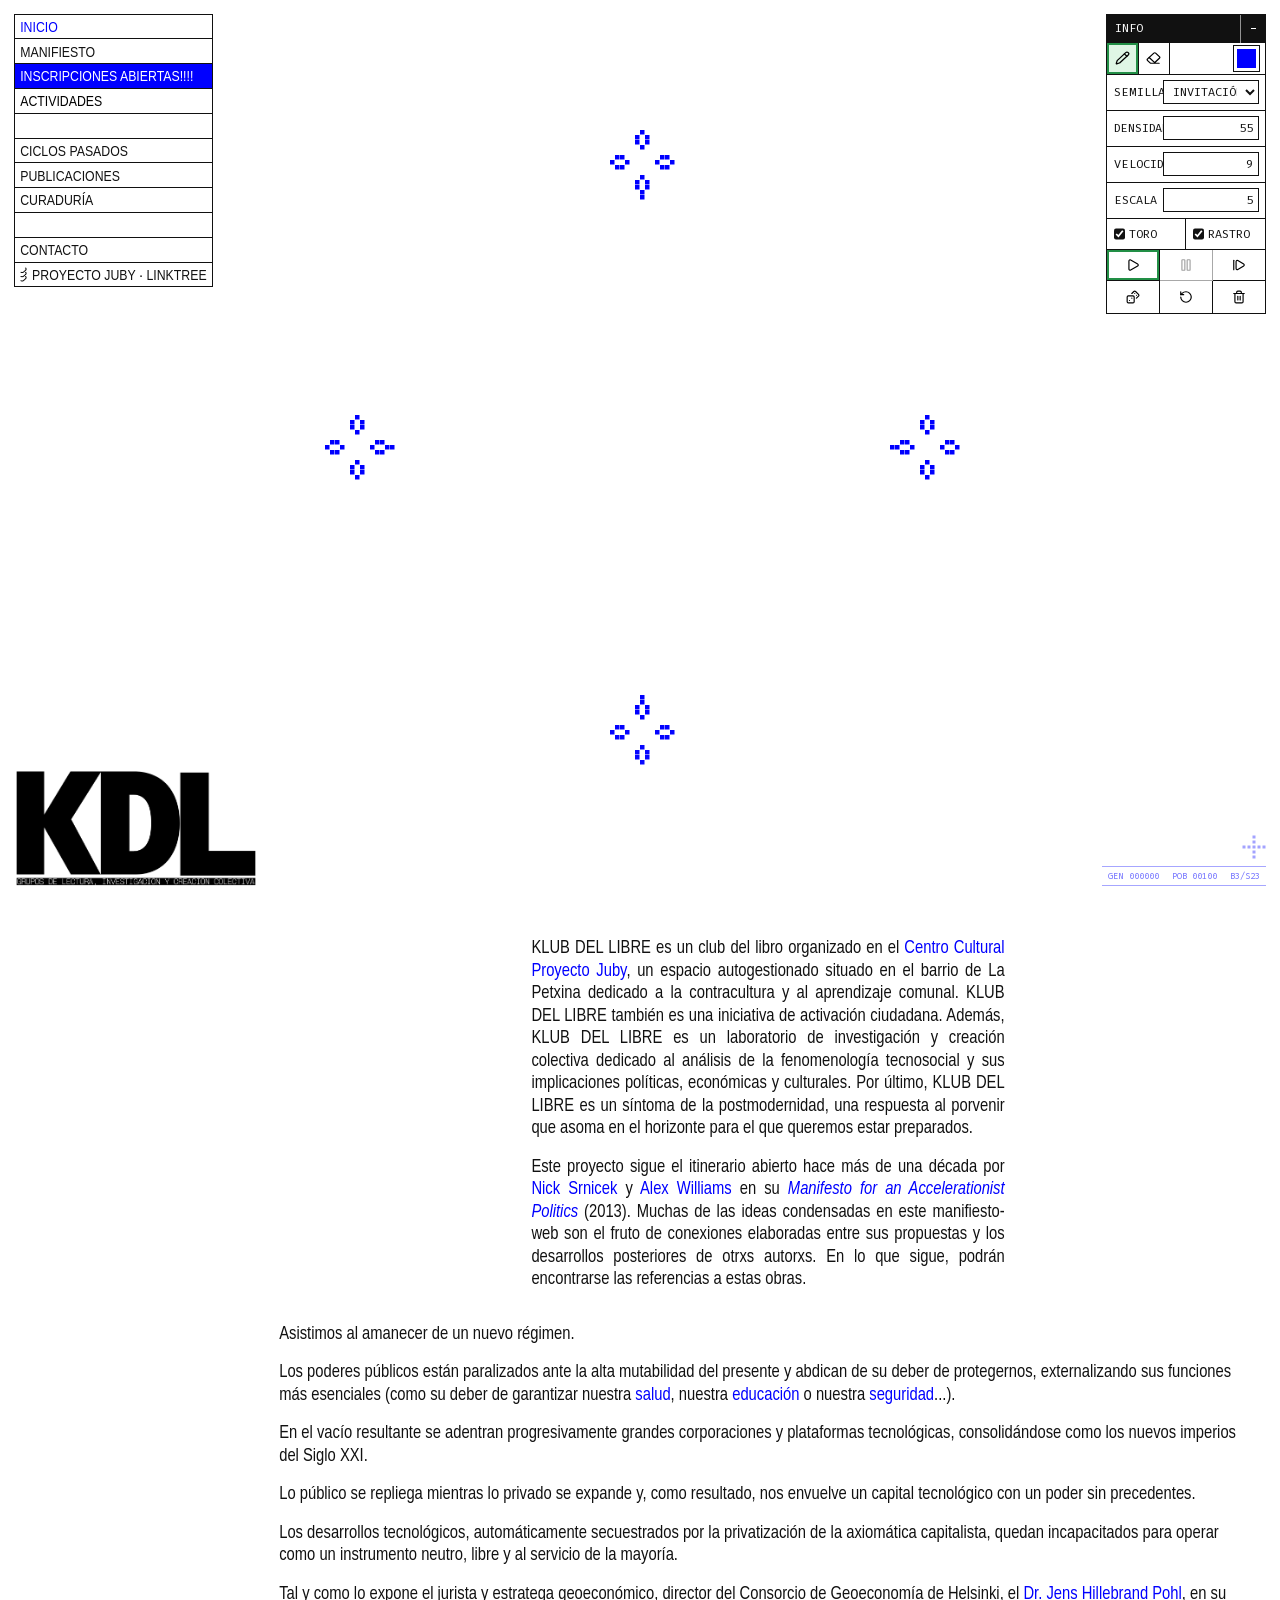
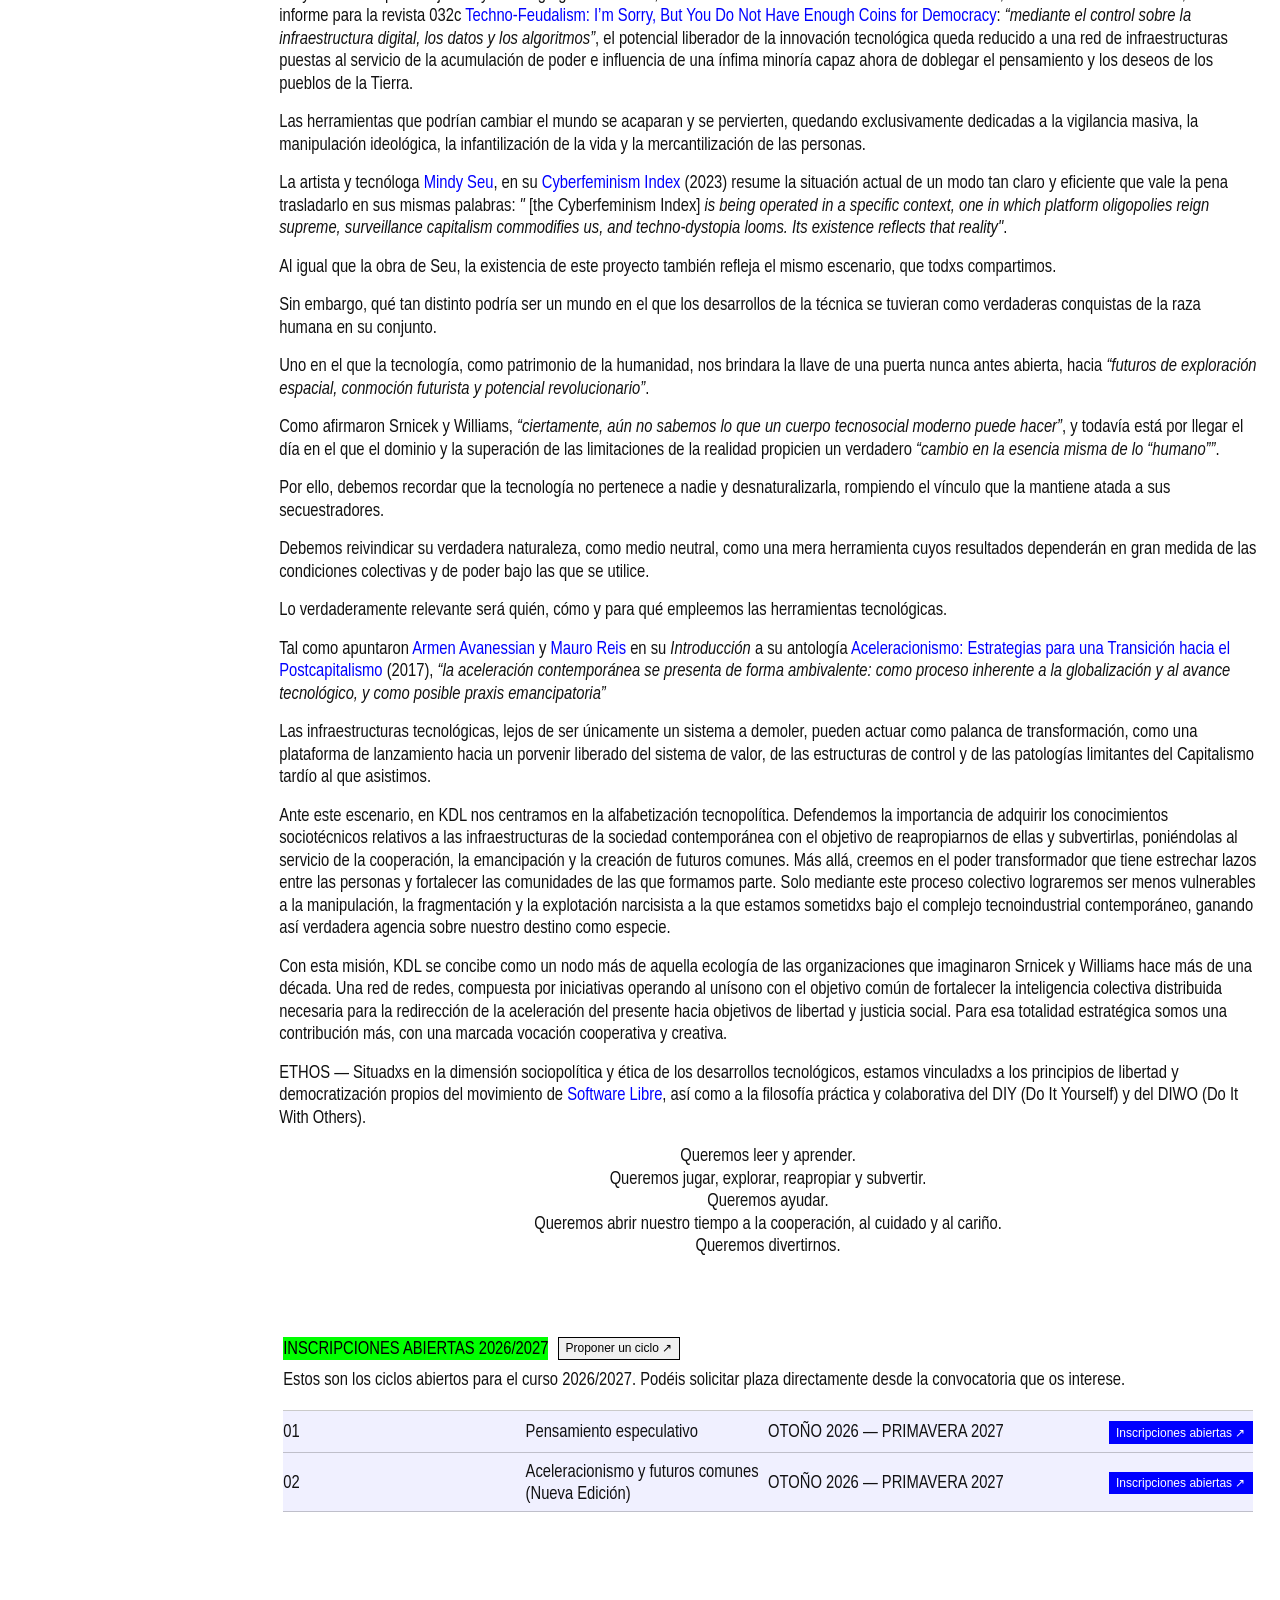
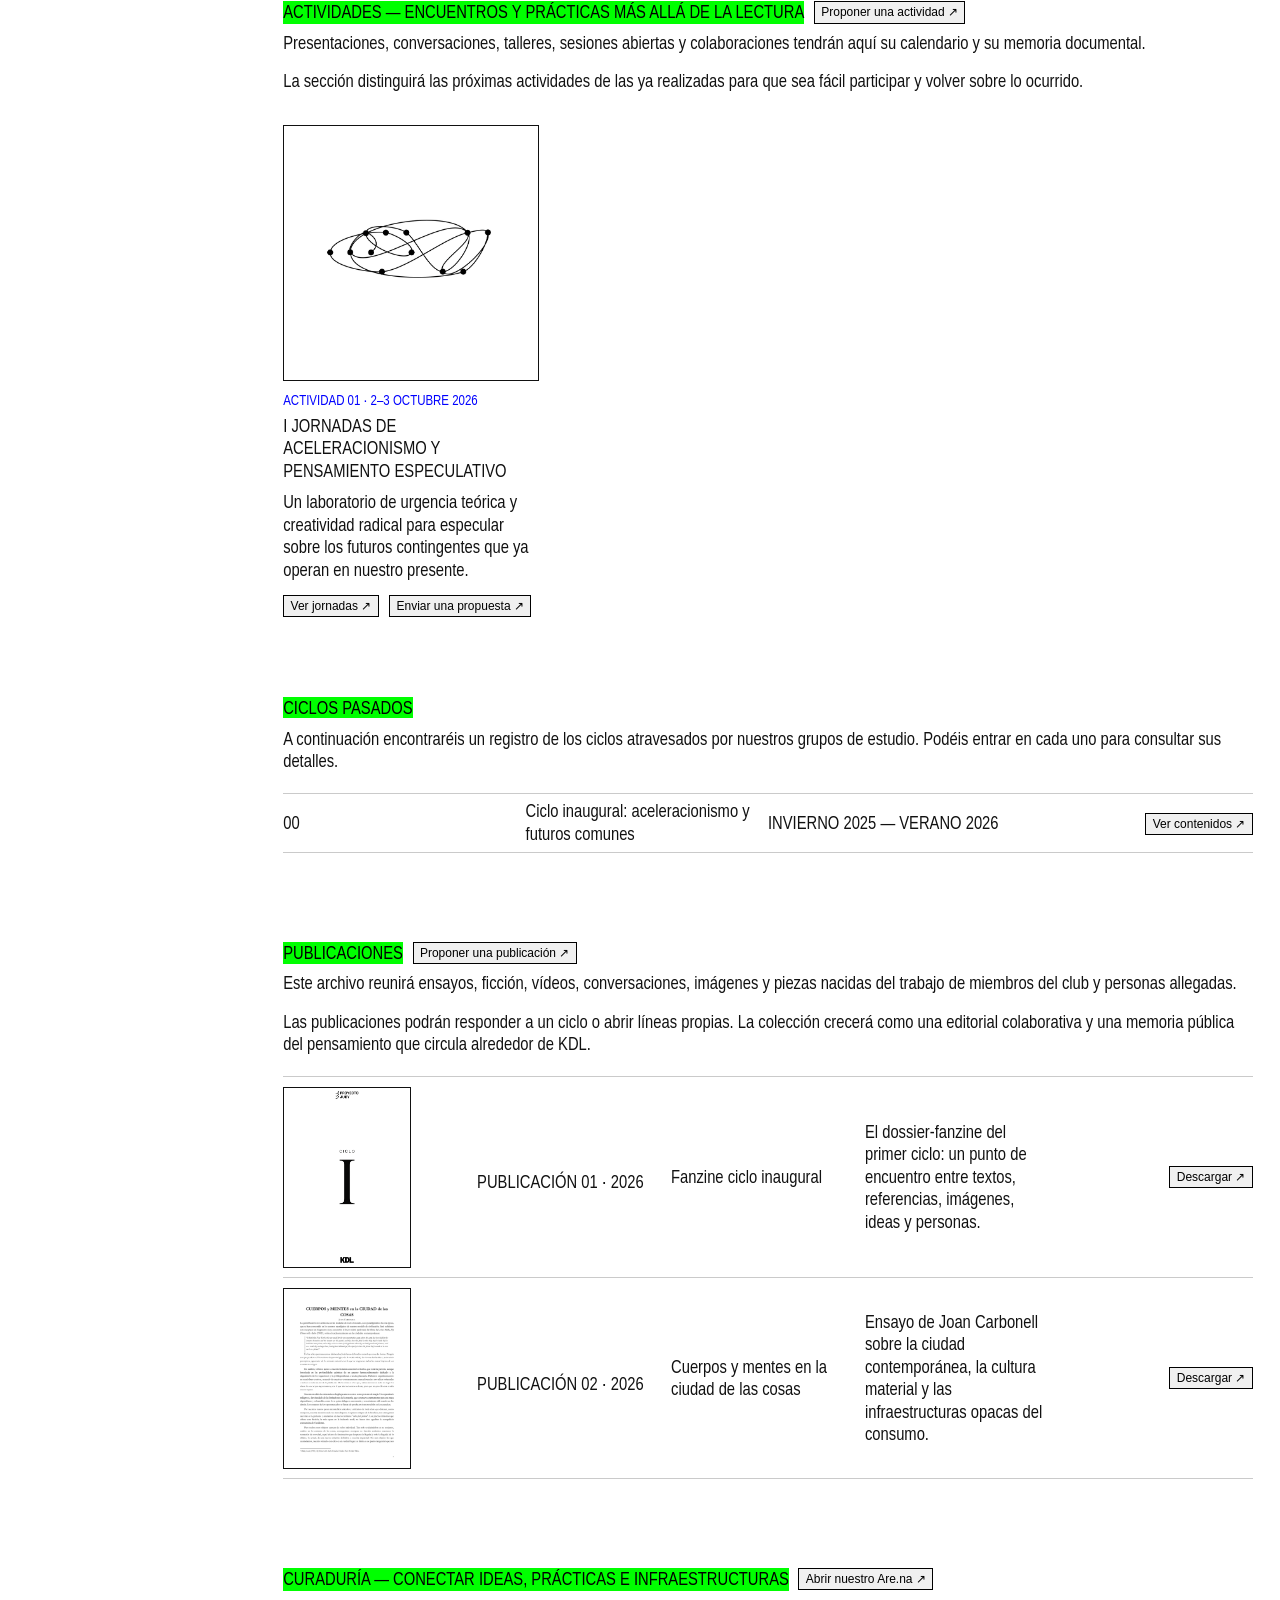
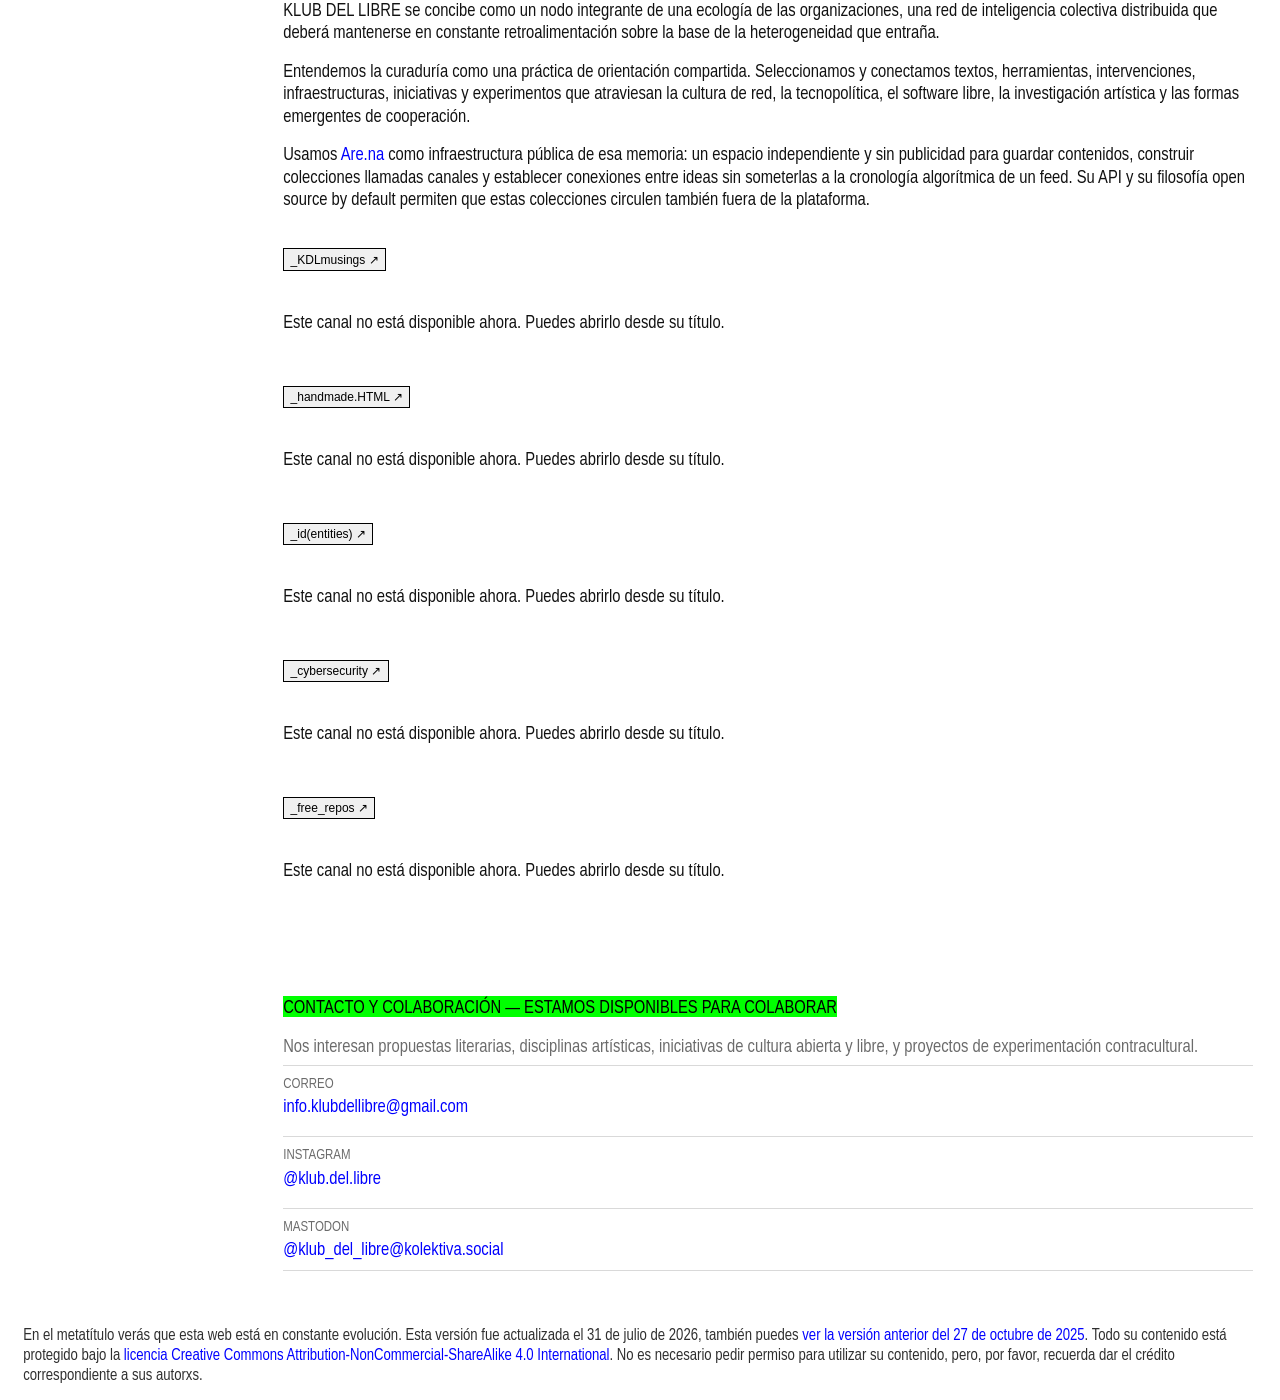
==== commit 1d17f60e: "Mantiene vivo el universo y reduce la escala" ====
--- a/index.html
+++ b/index.html
@@ -24,8 +24,8 @@
     />
     <meta name="theme-color" content="#ffffff" media="(prefers-color-scheme: light)" />
     <meta name="theme-color" content="#000000" media="(prefers-color-scheme: dark)" />
-    <link rel="stylesheet" href="style.css?v=20260817a" />
-    <link rel="stylesheet" href="life.css?v=20260817a" />
+    <link rel="stylesheet" href="style.css?v=20260817b" />
+    <link rel="stylesheet" href="life.css?v=20260817b" />
     <link rel="icon" type="image/png" href="assets/img/favicon/favicon-96x96.png" sizes="96x96" media="(prefers-color-scheme: light)" />
     <link rel="icon" type="image/svg+xml" href="assets/img/favicon/favicon.svg" media="(prefers-color-scheme: light)" />
     <link rel="icon" type="image/svg+xml" href="assets/img/favicon/favicon-dark.svg" media="(prefers-color-scheme: dark)" />
@@ -34,9 +34,9 @@
     <link rel="manifest" href="assets/img/favicon/site.webmanifest" />
     <link rel="me" href="https://kolektiva.social/@klub_del_libre" />
     <title>KLUB DEL LIBRE — Lectura, Investigación y Creación Colectiva — Website en constante evolución —</title>
-    <script src="script.js?v=20260817a" defer></script>
-    <script type="module" src="life.js?v=20260817a"></script>
-    <script type="module" src="life-trail.js?v=20260817a"></script>
+    <script src="script.js?v=20260817b" defer></script>
+    <script type="module" src="life.js?v=20260817b"></script>
+    <script type="module" src="life-trail.js?v=20260817b"></script>
   </head>
   <body class="life-page">
     <a class="skip-link" href="#contenido">Saltar al contenido</a>
--- a/style.css
+++ b/style.css
@@ -17,14 +17,14 @@
   --link-blue: #0000ff;
   --marker-green: #00ff00;
   --rule: #d9d9d9;
-  --rail: 18rem;
+  --rail: 16rem;
   --content: 49rem;
-  --section-type: 1.3125rem;
+  --section-type: 1.125rem;
   --section-leading: 1.25;
-  --section-meta: 1rem;
-  --footer-type: 1.15625rem;
-  --nav-type: 1.0625rem;
-  --button-type: 0.875rem;
+  --section-meta: 0.875rem;
+  --footer-type: 1rem;
+  --nav-type: 0.9375rem;
+  --button-type: 0.75rem;
   --font-narrow: "Arial Narrow", "Aptos Narrow", "Helvetica Neue Condensed", "Liberation Sans Narrow", Arial, sans-serif;
 }
 
@@ -92,7 +92,7 @@
   left: 0;
   z-index: 10;
   width: var(--rail);
-  padding: 1rem;
+  padding: 0.85rem;
 }
 
 .header-inner {
@@ -115,14 +115,14 @@
 .nav-row,
 .nav-spacer {
   width: 100%;
-  min-height: 1.75rem;
+  min-height: 1.55rem;
   border-bottom: 1px solid var(--ink);
 }
 
 .nav-row {
   display: flex;
   align-items: center;
-  padding: 0.2rem 0.4rem;
+  padding: 0.15rem 0.35rem;
   color: var(--ink);
   font-family: var(--font-narrow);
   font-size: var(--nav-type);
@@ -176,7 +176,7 @@
 
 .nav-partner img {
   width: auto;
-  height: 1.05rem;
+  height: 0.9rem;
   max-width: none;
   flex: 0 0 auto;
 }
@@ -204,10 +204,10 @@
 
 .hero-inner {
   position: absolute;
-  bottom: 1rem;
-  left: calc(-1 * var(--rail) + 1rem);
+  bottom: 0.85rem;
+  left: calc(-1 * var(--rail) + 0.85rem);
   z-index: 2;
-  width: min(17.5rem, calc(100vw - 2rem));
+  width: min(15rem, calc(100vw - 1.7rem));
   pointer-events: none;
 }
 
@@ -246,7 +246,7 @@
 
 .section {
   width: 100%;
-  padding: 4rem 3rem;
+  padding: 3.25rem 2.5rem;
 }
 
 .archive-intro + .cycle-heading {
@@ -262,8 +262,8 @@
 
 .section-grid {
   display: grid;
-  grid-template-columns: 12rem minmax(0, 1fr);
-  gap: 3rem;
+  grid-template-columns: 11rem minmax(0, 1fr);
+  gap: 2.5rem;
 }
 
 .section-heading h2,
@@ -296,7 +296,7 @@
 .manifesto .section {
   width: 100%;
   max-width: none;
-  padding: 1.5rem 1.7rem 0;
+  padding: 1.25rem 1.45rem 0;
 }
 
 .manifesto {
@@ -305,11 +305,11 @@
 }
 
 .manifesto .section:last-child {
-  padding-bottom: 2.5rem;
+  padding-bottom: 2rem;
 }
 
 .manifesto .manifesto-unified {
-  padding-top: 2.75rem;
+  padding-top: 2.25rem;
 }
 
 .manifesto .section-grid {
@@ -654,12 +654,12 @@
   display: grid;
   grid-template-columns: repeat(5, minmax(0, 1fr));
   align-items: center;
-  min-height: 14rem;
+  min-height: 12rem;
   padding: 0.6rem 0;
 }
 
 .publication-index-list .publication-register-media {
-  width: 9rem;
+  width: 8rem;
   justify-self: start;
 }
 
@@ -707,7 +707,7 @@
   grid-template-columns: repeat(4, minmax(0, 1fr));
   align-items: center;
   gap: 0;
-  min-height: 3rem;
+  min-height: 2.6rem;
   padding: 0.42rem 0;
   border-bottom: 1px solid rgb(17 17 17 / 22%);
 }
@@ -824,7 +824,7 @@
 }
 
 .cycle-card-media {
-  width: 9rem;
+  width: 8rem;
   background: var(--paper);
   color: var(--ink);
   font-family: var(--font-narrow);
@@ -840,7 +840,7 @@
 .cycle-card-media span {
   display: grid;
   place-items: center;
-  font-size: 2.5rem;
+  font-size: 2.15rem;
   line-height: 1;
 }
 
@@ -1190,7 +1190,7 @@
   width: 100%;
   max-width: none;
   margin-left: 0;
-  padding: 1rem 1.7rem 1.25rem;
+  padding: 0.85rem 1.45rem 1rem;
   border-top: 0;
   color: rgb(17 17 17 / 88%);
   font-size: var(--footer-type);
@@ -1211,7 +1211,7 @@
   .site-header {
     position: static;
     width: 100%;
-    padding: 1rem;
+    padding: 0.85rem;
   }
 
   .header-inner {
@@ -1237,9 +1237,9 @@
   }
 
   .hero-inner {
-    bottom: 1rem;
-    left: 1rem;
-    width: min(17.5rem, calc(100% - 2rem));
+    bottom: 0.85rem;
+    left: 0.85rem;
+    width: min(15rem, calc(100% - 1.7rem));
   }
 
   .hero-wordmark {
@@ -1247,23 +1247,23 @@
   }
 
   .section {
-    width: min(100% - 2.7rem, 60rem);
+    width: min(100% - 2.4rem, 60rem);
   }
 
   .site-footer {
     width: 100%;
-    padding-right: 1.35rem;
-    padding-left: 1.35rem;
+    padding-right: 1.2rem;
+    padding-left: 1.2rem;
   }
 
   .section {
-    padding: 2.5rem 0;
+    padding: 2.1rem 0;
   }
 
   .archive-section,
   .contact {
     width: 100%;
-    padding: 2.5rem 1.35rem;
+    padding: 2.1rem 1.2rem;
   }
 
   .section-grid,
@@ -1299,9 +1299,9 @@
 
 @media (max-width: 560px) {
   :root {
-    --section-type: 1.3125rem;
-    --section-meta: 1rem;
-    --footer-type: 1.15625rem;
+    --section-type: 1.125rem;
+    --section-meta: 0.875rem;
+    --footer-type: 1rem;
   }
 
   body {
@@ -1323,13 +1323,13 @@
   }
 
   .nav-row {
-    min-height: 1.75rem;
-    padding: 0.2rem 0.4rem;
+    min-height: 1.55rem;
+    padding: 0.15rem 0.35rem;
     font-size: var(--nav-type);
   }
 
   .nav-spacer {
-    min-height: 1.75rem;
+    min-height: 1.55rem;
   }
 
   .hero {
@@ -1337,12 +1337,12 @@
   }
 
   .section {
-    padding: 2rem 0;
+    padding: 1.65rem 0;
   }
 
   .archive-section,
   .contact {
-    padding: 2rem 1.35rem;
+    padding: 1.65rem 1.15rem;
   }
 
   .manifesto .section-heading h2,
@@ -1394,7 +1394,7 @@
   }
 
   .publication-register-row {
-    grid-template-columns: 5.25rem minmax(0, 1fr);
+    grid-template-columns: 4.75rem minmax(0, 1fr);
     gap: 0.25rem 0.85rem;
     min-height: 0;
     padding: 0.75rem 0;
@@ -1402,7 +1402,7 @@
 
   .publication-index-list .publication-register-media {
     grid-row: 1 / span 4;
-    width: 5.25rem;
+    width: 4.75rem;
     align-self: start;
   }
 
--- a/life.css
+++ b/life.css
@@ -1,6 +1,6 @@
 .life-page {
-  --life-panel: min(11.25rem, calc(100% - 2rem));
-  --life-control: 2.2rem;
+  --life-panel: min(10rem, calc(100% - 1.7rem));
+  --life-control: 1.95rem;
   --life-fade-length: 12rem;
   --life-fade-tail: 14rem;
   --life-ui: var(--ink);
@@ -68,8 +68,8 @@
 .life-toolbar {
   width: var(--life-panel);
   position: absolute;
-  top: 1rem;
-  right: 1rem;
+  top: 0.85rem;
+  right: 0.85rem;
   left: auto;
   z-index: 4;
   margin: 0;
@@ -77,13 +77,13 @@
   background: var(--paper);
   color: var(--life-ui);
   font-family: "Fira Code", Consolas, monospace;
-  font-size: 0.82rem;
+  font-size: 0.74rem;
   line-height: 1.2;
   letter-spacing: 0;
 }
 
 .life-toolbar-title {
-  min-height: 1.95rem;
+  min-height: 1.75rem;
   display: flex;
   align-items: center;
   justify-content: space-between;
@@ -105,7 +105,7 @@
 
 .life-toolbar-title-actions {
   width: 100%;
-  min-height: 1.95rem;
+  min-height: 1.75rem;
   display: flex;
   flex: 0 0 auto;
   align-items: center;
@@ -114,7 +114,7 @@
 
 .life-title-button,
 .life-title-icon-button {
-  height: 1.95rem;
+  height: 1.75rem;
   margin: 0;
   padding: 0;
   border: 0;
@@ -132,8 +132,8 @@
 }
 
 .life-title-icon-button {
-  width: 1.75rem;
-  font-size: 0.95rem;
+  width: 1.6rem;
+  font-size: 0.85rem;
   line-height: 1;
 }
 
@@ -154,7 +154,7 @@
   background: var(--paper);
   color: var(--life-ui);
   font-family: "Fira Code", Consolas, monospace;
-  font-size: 0.88rem;
+  font-size: 0.78rem;
   line-height: 1.3;
   letter-spacing: 0;
   overscroll-behavior: contain;
@@ -444,8 +444,8 @@
 
 .life-readout {
   position: absolute;
-  right: 1rem;
-  bottom: 1rem;
+  right: 0.85rem;
+  bottom: 0.85rem;
   z-index: 4;
   display: flex;
   gap: 0.8rem;
@@ -455,7 +455,7 @@
   background: rgb(255 255 255 / 90%);
   color: rgb(0 0 255 / 55%);
   font-family: "Fira Code", Consolas, monospace;
-  font-size: 0.6rem;
+  font-size: 0.55rem;
   line-height: 1.25;
   letter-spacing: 0;
 }
@@ -469,8 +469,8 @@
   min-width: 0;
   height: 1.8rem;
   position: absolute;
-  right: 0.85rem;
-  bottom: 2.7rem;
+  right: 0.7rem;
+  bottom: 2.4rem;
   z-index: 5;
   padding: 0;
   border: 0;
@@ -548,8 +548,8 @@
 
 @media (max-width: 920px) {
   .life-page {
-    --life-panel: min(11.25rem, calc(100% - 2rem));
-    --life-control: 2.2rem;
+    --life-panel: min(10rem, calc(100% - 1.7rem));
+    --life-control: 1.95rem;
   }
 
   .life-page .hero {
@@ -558,34 +558,34 @@
   }
 
   .life-toolbar {
-    top: 1rem;
-    right: 1rem;
+    top: 0.85rem;
+    right: 0.85rem;
     left: auto;
   }
 
   .life-page .hero-inner {
-    left: 1.35rem;
+    left: 1.15rem;
   }
 
   .life-readout {
-    right: 1rem;
-    bottom: 1rem;
+    right: 0.85rem;
+    bottom: 0.85rem;
   }
 }
 
 @media (max-width: 560px) {
   .life-page {
     --life-panel: calc(var(--life-control) * 4);
-    --life-control: 2.2rem;
+    --life-control: 1.95rem;
   }
 
   .life-toolbar {
     width: var(--life-panel);
-    top: 0.75rem;
+    top: 0.65rem;
     right: auto;
     left: 50%;
     transform: translateX(-50%);
-    font-size: 0.78rem;
+    font-size: 0.7rem;
   }
 
   .life-toolbar-title,
@@ -664,8 +664,8 @@
   }
 
   .life-page .hero-inner {
-    left: 1rem;
-    width: min(12rem, calc(100% - 2rem));
+    left: 0.85rem;
+    width: min(10.5rem, calc(100% - 1.7rem));
   }
 }
 
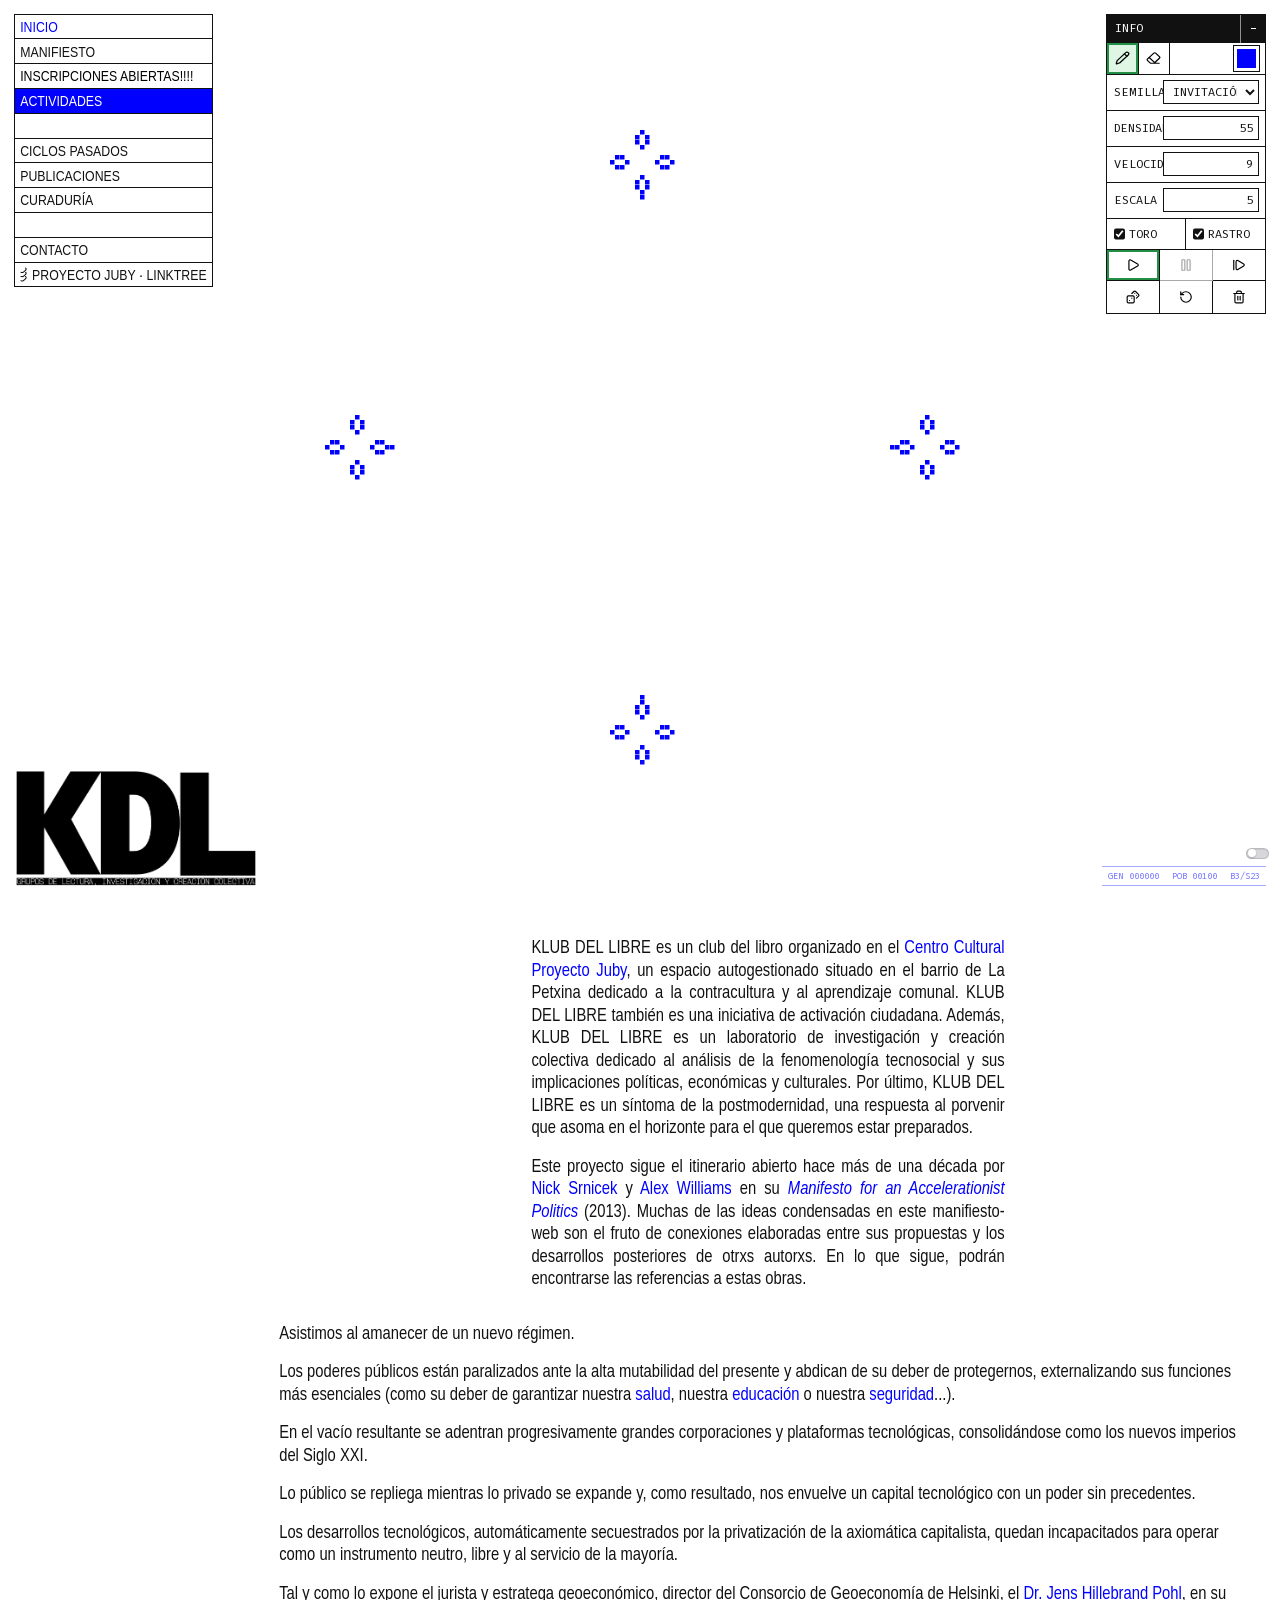
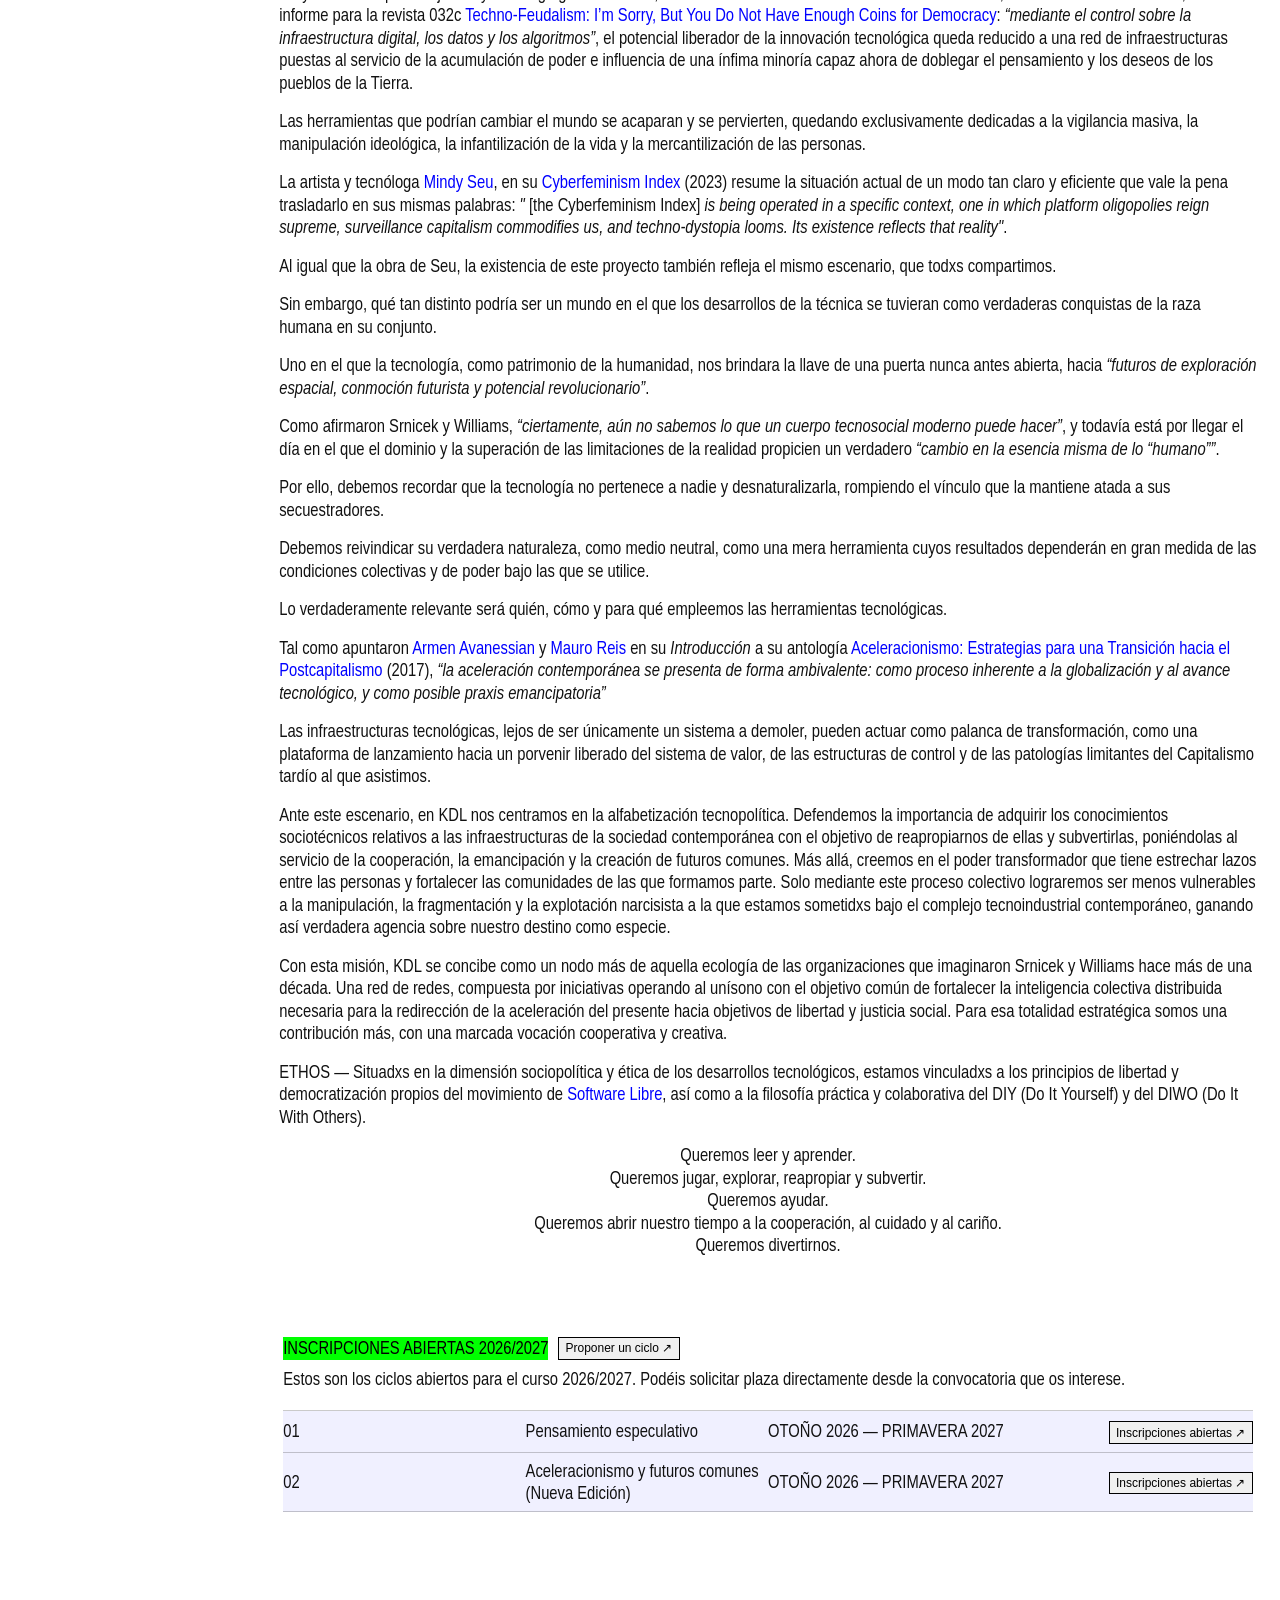
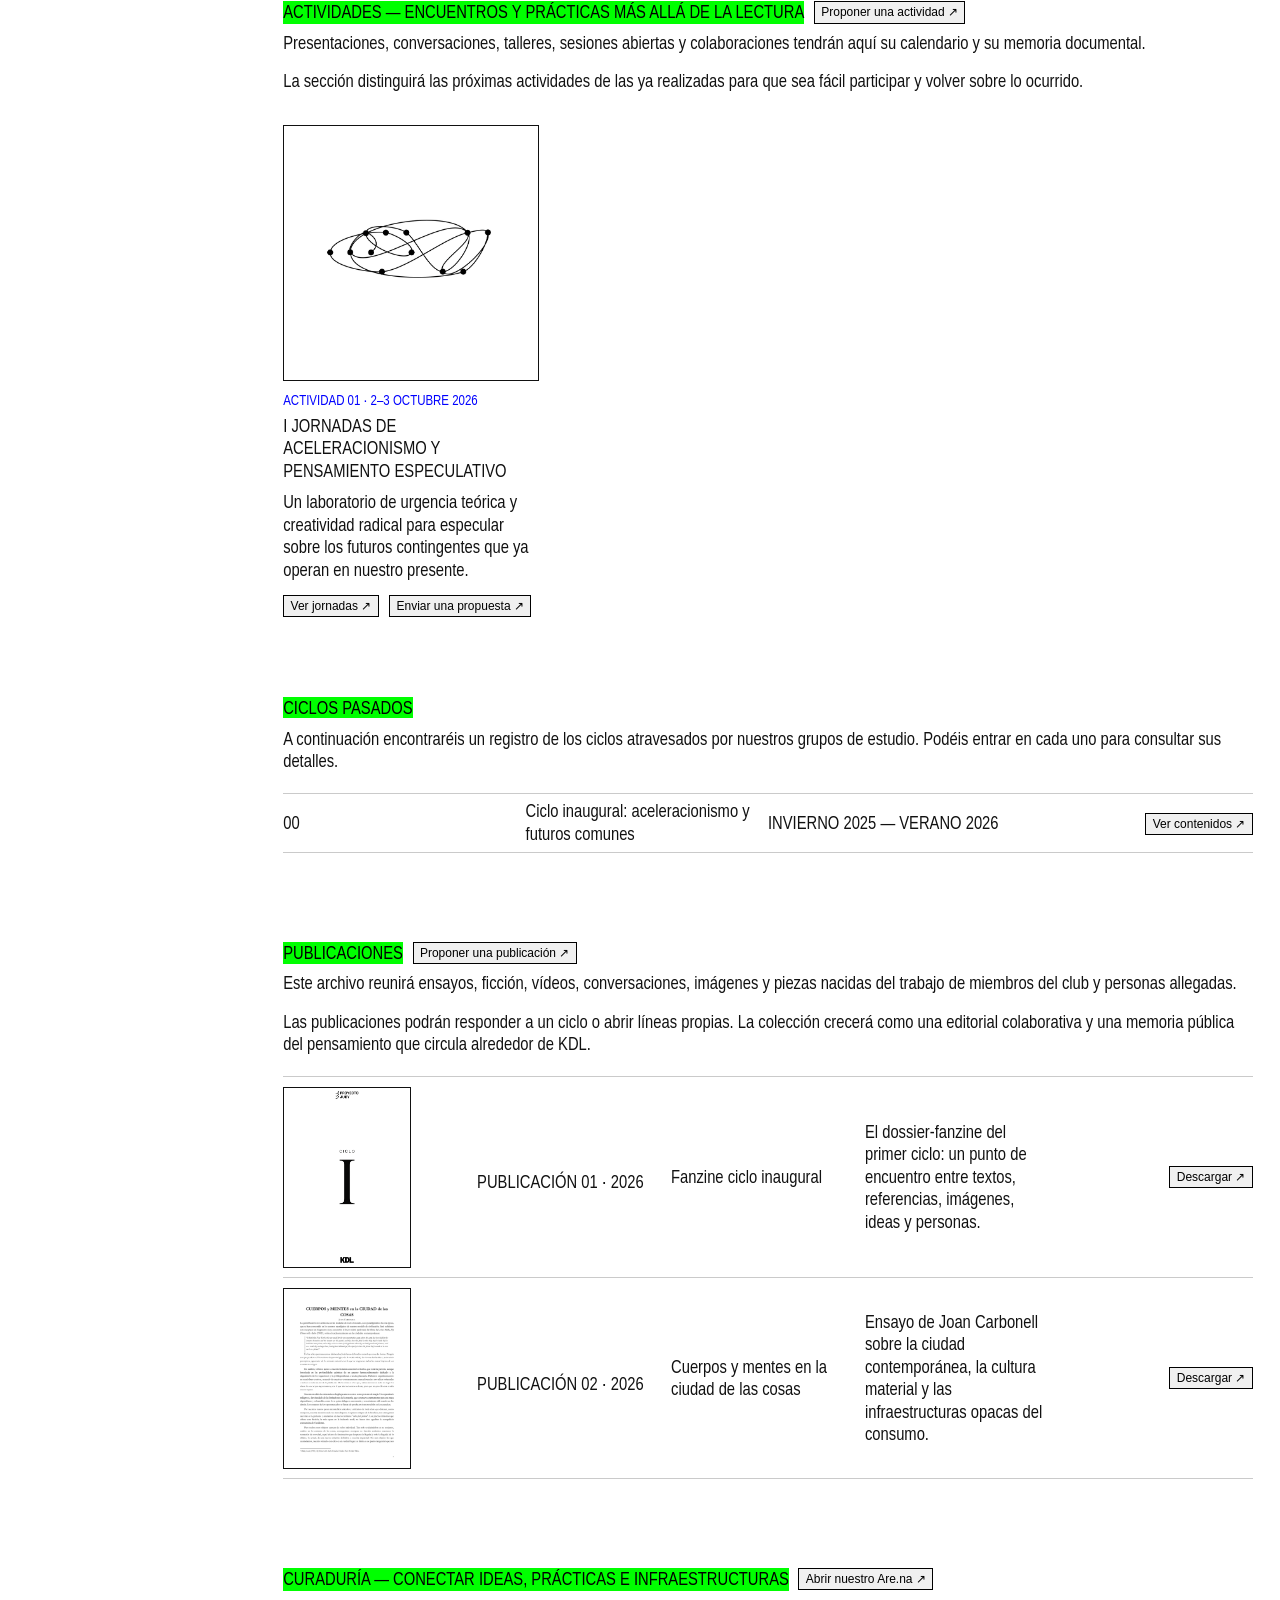
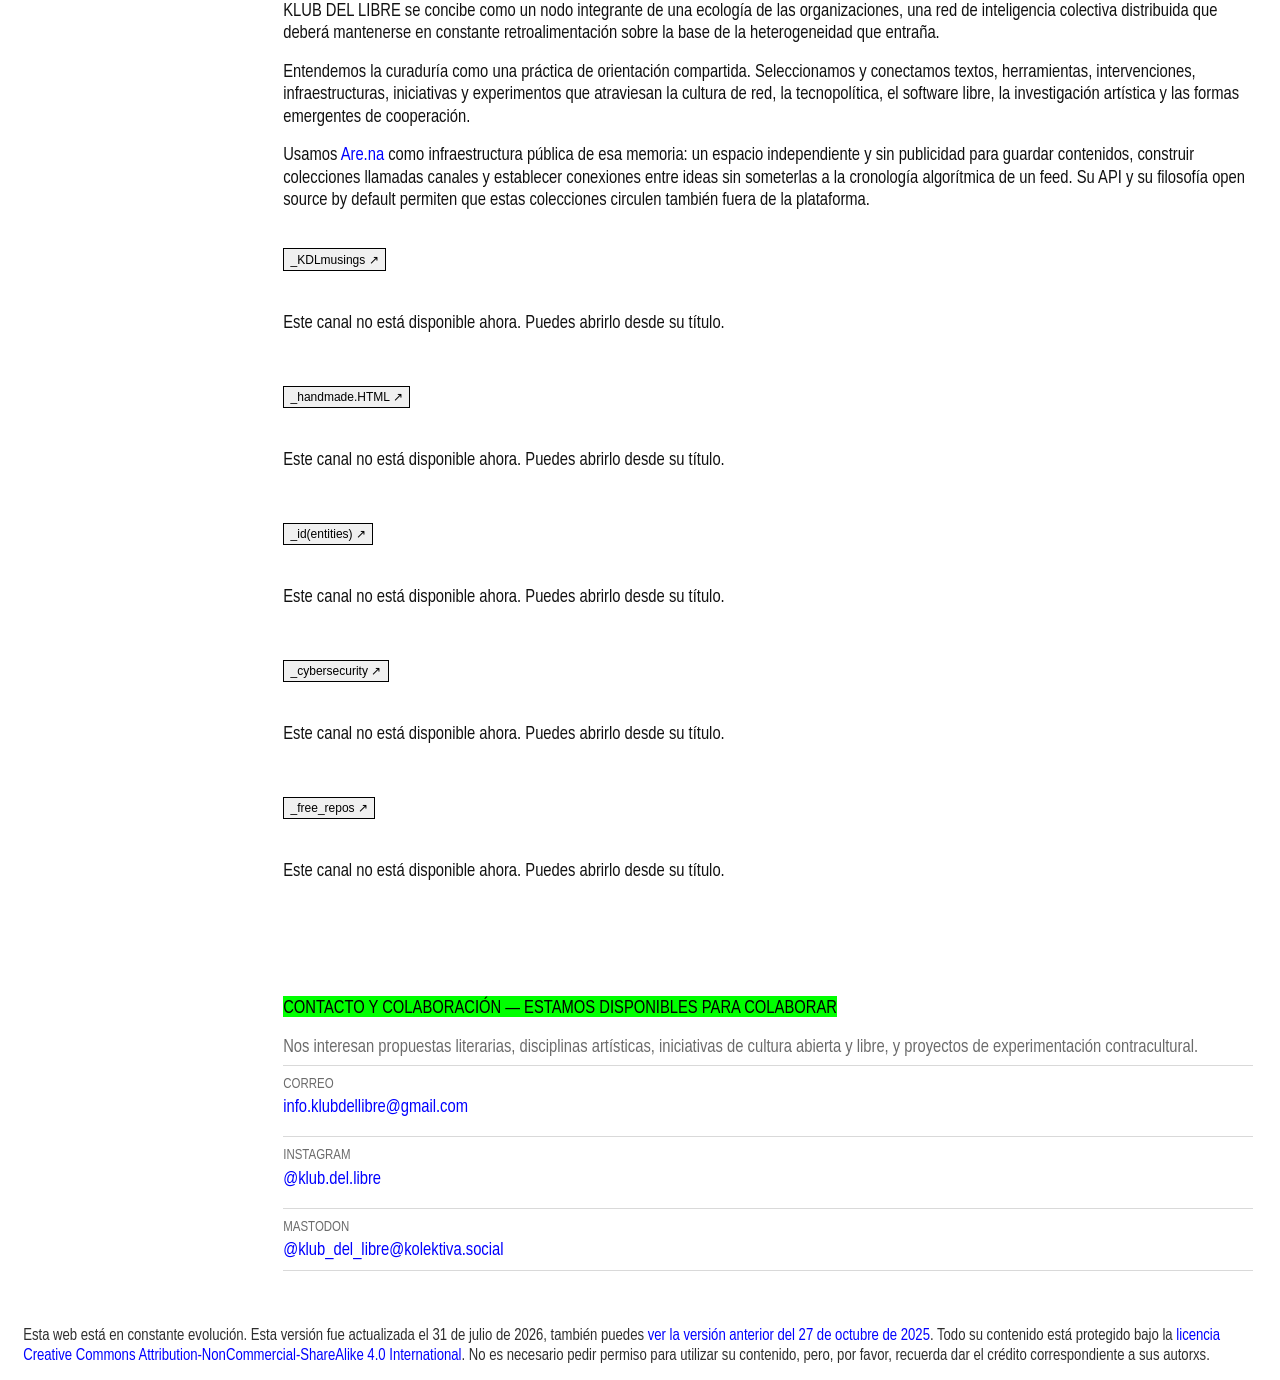
==== commit 6a16ec54: "Simplifica el easter egg y limpia el lienzo" ====
--- a/index.html
+++ b/index.html
@@ -25,7 +25,7 @@
     <meta name="theme-color" content="#ffffff" media="(prefers-color-scheme: light)" />
     <meta name="theme-color" content="#000000" media="(prefers-color-scheme: dark)" />
     <link rel="stylesheet" href="style.css?v=20260817b" />
-    <link rel="stylesheet" href="life.css?v=20260817b" />
+    <link rel="stylesheet" href="life.css?v=20260827a" />
     <link rel="icon" type="image/png" href="assets/img/favicon/favicon-96x96.png" sizes="96x96" media="(prefers-color-scheme: light)" />
     <link rel="icon" type="image/svg+xml" href="assets/img/favicon/favicon.svg" media="(prefers-color-scheme: light)" />
     <link rel="icon" type="image/svg+xml" href="assets/img/favicon/favicon-dark.svg" media="(prefers-color-scheme: dark)" />
@@ -33,10 +33,9 @@
     <link rel="apple-touch-icon" sizes="180x180" href="assets/img/favicon/apple-touch-icon.png" />
     <link rel="manifest" href="assets/img/favicon/site.webmanifest" />
     <link rel="me" href="https://kolektiva.social/@klub_del_libre" />
-    <title>KLUB DEL LIBRE — Lectura, Investigación y Creación Colectiva — Website en constante evolución —</title>
-    <script src="script.js?v=20260817b" defer></script>
-    <script type="module" src="life.js?v=20260817b"></script>
-    <script type="module" src="life-trail.js?v=20260817b"></script>
+    <title>KLUB DEL LIBRE — Lectura, Investigación y Creación Colectiva —</title>
+    <script src="script.js?v=20260827a" defer></script>
+    <script type="module" src="life.js?v=20260827a"></script>
   </head>
   <body class="life-page">
     <a class="skip-link" href="#contenido">Saltar al contenido</a>
@@ -76,8 +75,6 @@
             aria-label="Universo interactivo del Juego de la Vida"
             tabindex="0"
           ></canvas>
-          <canvas class="life-cursor-trail" data-life-cursor-trail aria-hidden="true"></canvas>
-
           <button
             class="neon-toggle"
             type="button"
@@ -619,7 +616,7 @@
 
     <footer class="site-footer">
       <p>
-        En el metatítulo verás que esta web está en constante evolución. Esta versión fue
+        Esta web está en constante evolución. Esta versión fue
         actualizada el 31 de julio de 2026, también puedes
         <a href="archive/2025-10-27/">ver la versión anterior del 27 de octubre de 2025</a>.
         Todo su contenido está protegido bajo la
--- a/life.css
+++ b/life.css
@@ -23,8 +23,7 @@
   background: var(--paper);
 }
 
-.life-canvas,
-.life-cursor-trail {
+.life-canvas {
   width: 100%;
   height: calc(100% + var(--life-fade-tail));
   position: absolute;
@@ -59,12 +58,6 @@
   );
 }
 
-.life-cursor-trail {
-  z-index: 2;
-  pointer-events: none;
-  touch-action: auto;
-}
-
 .life-toolbar {
   width: var(--life-panel);
   position: absolute;
@@ -465,76 +458,57 @@
 }
 
 .neon-toggle {
-  width: 1.8rem;
+  width: 1.45rem;
   min-width: 0;
-  height: 1.8rem;
+  height: 0.72rem;
   position: absolute;
   right: 0.7rem;
-  bottom: 2.4rem;
+  bottom: 2.55rem;
   z-index: 5;
   padding: 0;
-  border: 0;
-  border-radius: 0;
-  background: transparent;
-  color: rgb(0 0 255 / 62%);
-  opacity: 0.58;
+  border: 1px solid rgb(0 0 0 / 14%);
+  border-radius: 999px;
+  background: #d8d8dc;
+  opacity: 1;
   cursor: pointer;
-  transition: opacity 140ms linear;
-}
-
-.neon-toggle::before,
-.neon-toggle::after {
+  box-shadow: inset 0 1px 1px rgb(0 0 0 / 8%);
+  transition:
+    background-color 140ms linear,
+    border-color 140ms linear;
+}
+
+.neon-toggle::before {
   content: "";
-  width: 3px;
-  height: 3px;
+  width: 0.5rem;
+  height: 0.5rem;
   position: absolute;
   top: 50%;
-  left: 50%;
-  transform: translate(-50%, -50%);
-  image-rendering: pixelated;
-}
-
-.neon-toggle::before {
-  background: currentColor;
-  box-shadow:
-    0 -5px 0 currentColor,
-    0 5px 0 currentColor,
-    -5px 0 0 currentColor,
-    5px 0 0 currentColor;
-}
-
-.neon-toggle::after {
-  background: transparent;
-  box-shadow:
-    0 -10px 0 currentColor,
-    0 10px 0 currentColor,
-    -10px 0 0 currentColor,
-    10px 0 0 currentColor;
-  animation: neon-star-breathe 1.8s steps(1, end) infinite;
-}
-
-@keyframes neon-star-breathe {
-  0%,
-  100% {
-    opacity: 0;
-  }
-
-  28%,
-  62% {
-    opacity: 0.85;
-  }
+  left: 0.1rem;
+  transform: translateY(-50%);
+  border-radius: 50%;
+  background: #ffffff;
+  box-shadow: 0 1px 2px rgb(0 0 0 / 20%);
+  transition: left 140ms ease;
 }
 
 .neon-toggle:hover,
 .neon-toggle:focus-visible {
-  background: transparent;
-  color: var(--link-blue);
-  opacity: 1;
+  border-color: rgb(0 0 0 / 24%);
+  background: #cbcbcf;
 }
 
 .neon-toggle:focus-visible {
-  outline: 1px solid currentColor;
-  outline-offset: 1px;
+  outline: 1px solid #77777c;
+  outline-offset: 2px;
+}
+
+.neon-toggle[aria-pressed="true"] {
+  border-color: #85858a;
+  background: #85858a;
+}
+
+.neon-toggle[aria-pressed="true"]::before {
+  left: calc(100% - 0.6rem);
 }
 
 .life-page .hero-inner {
@@ -713,8 +687,7 @@
 }
 
 html[data-theme="neon"] .neon-toggle[aria-pressed="true"] {
-  border: 0;
-  background: transparent;
-  color: #00ff00;
-  opacity: 0.82;
-}
+  border-color: #85858a;
+  background: #85858a;
+  opacity: 1;
+}
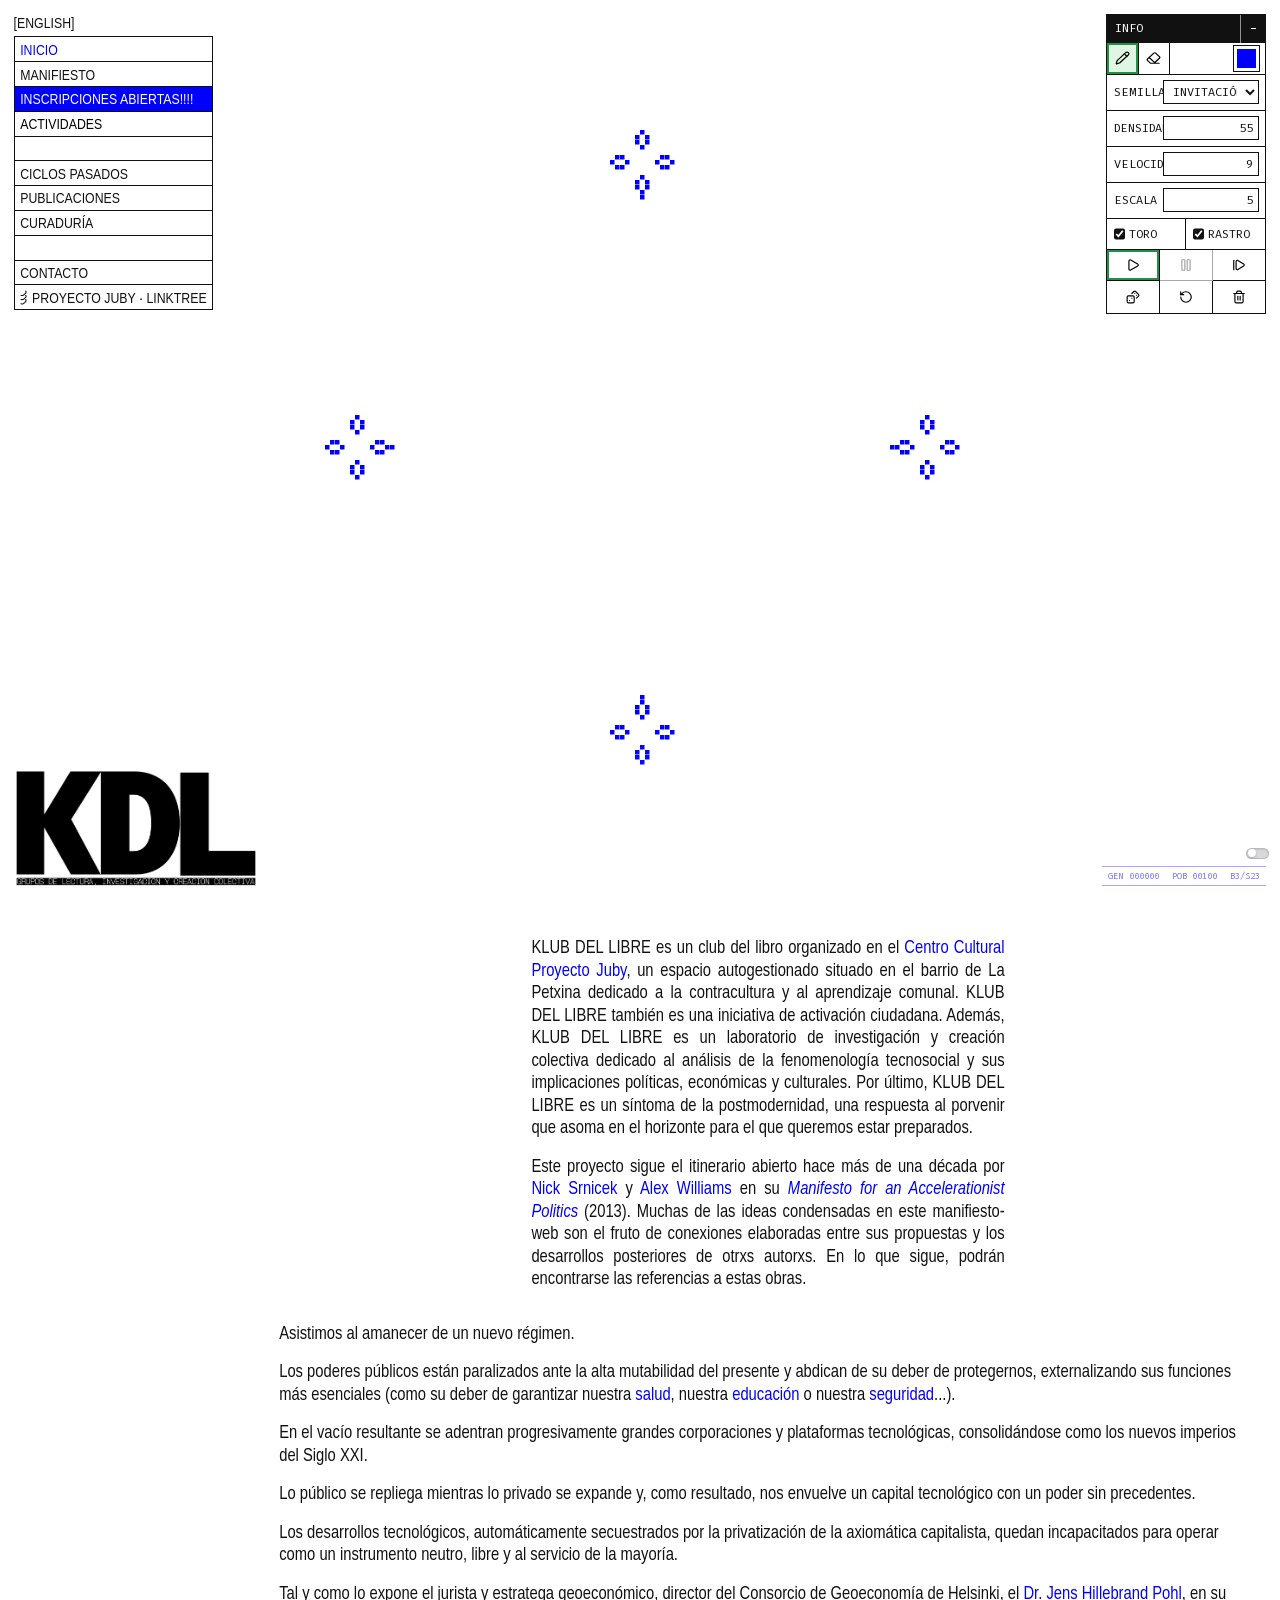
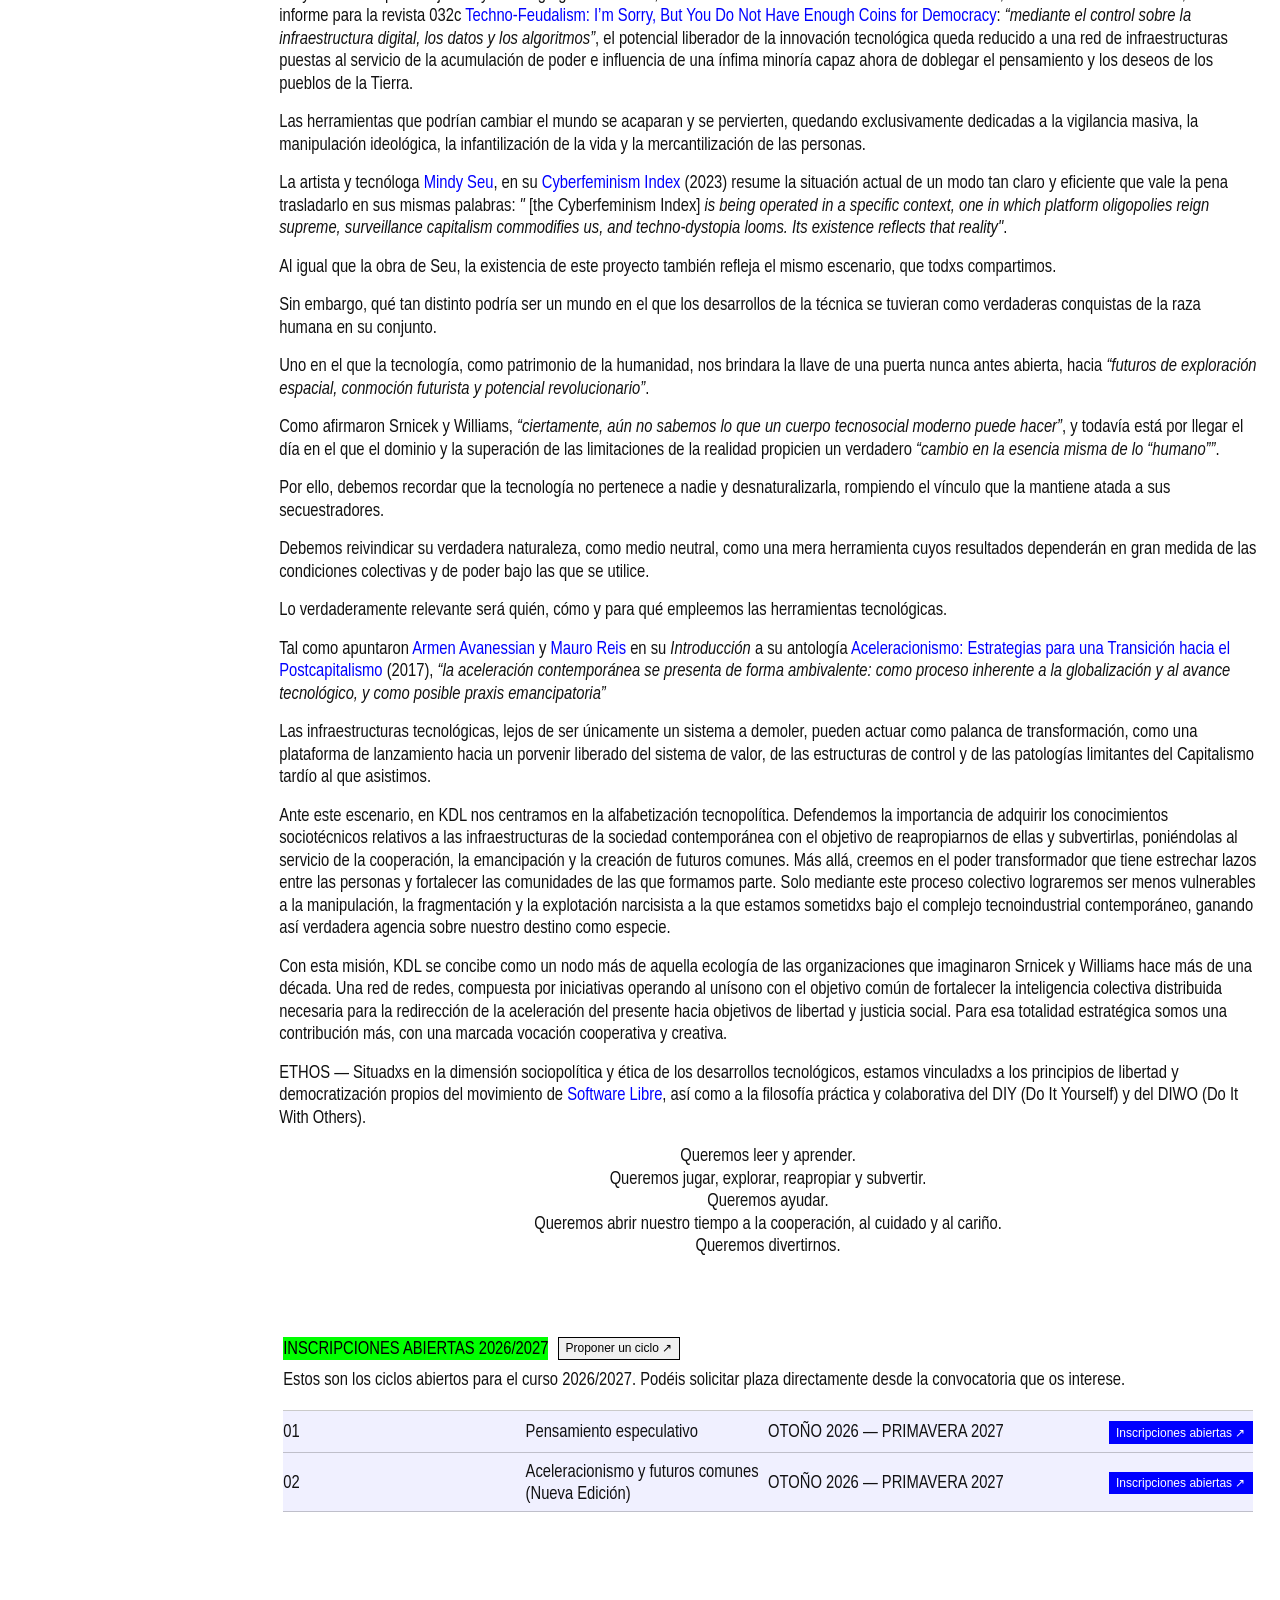
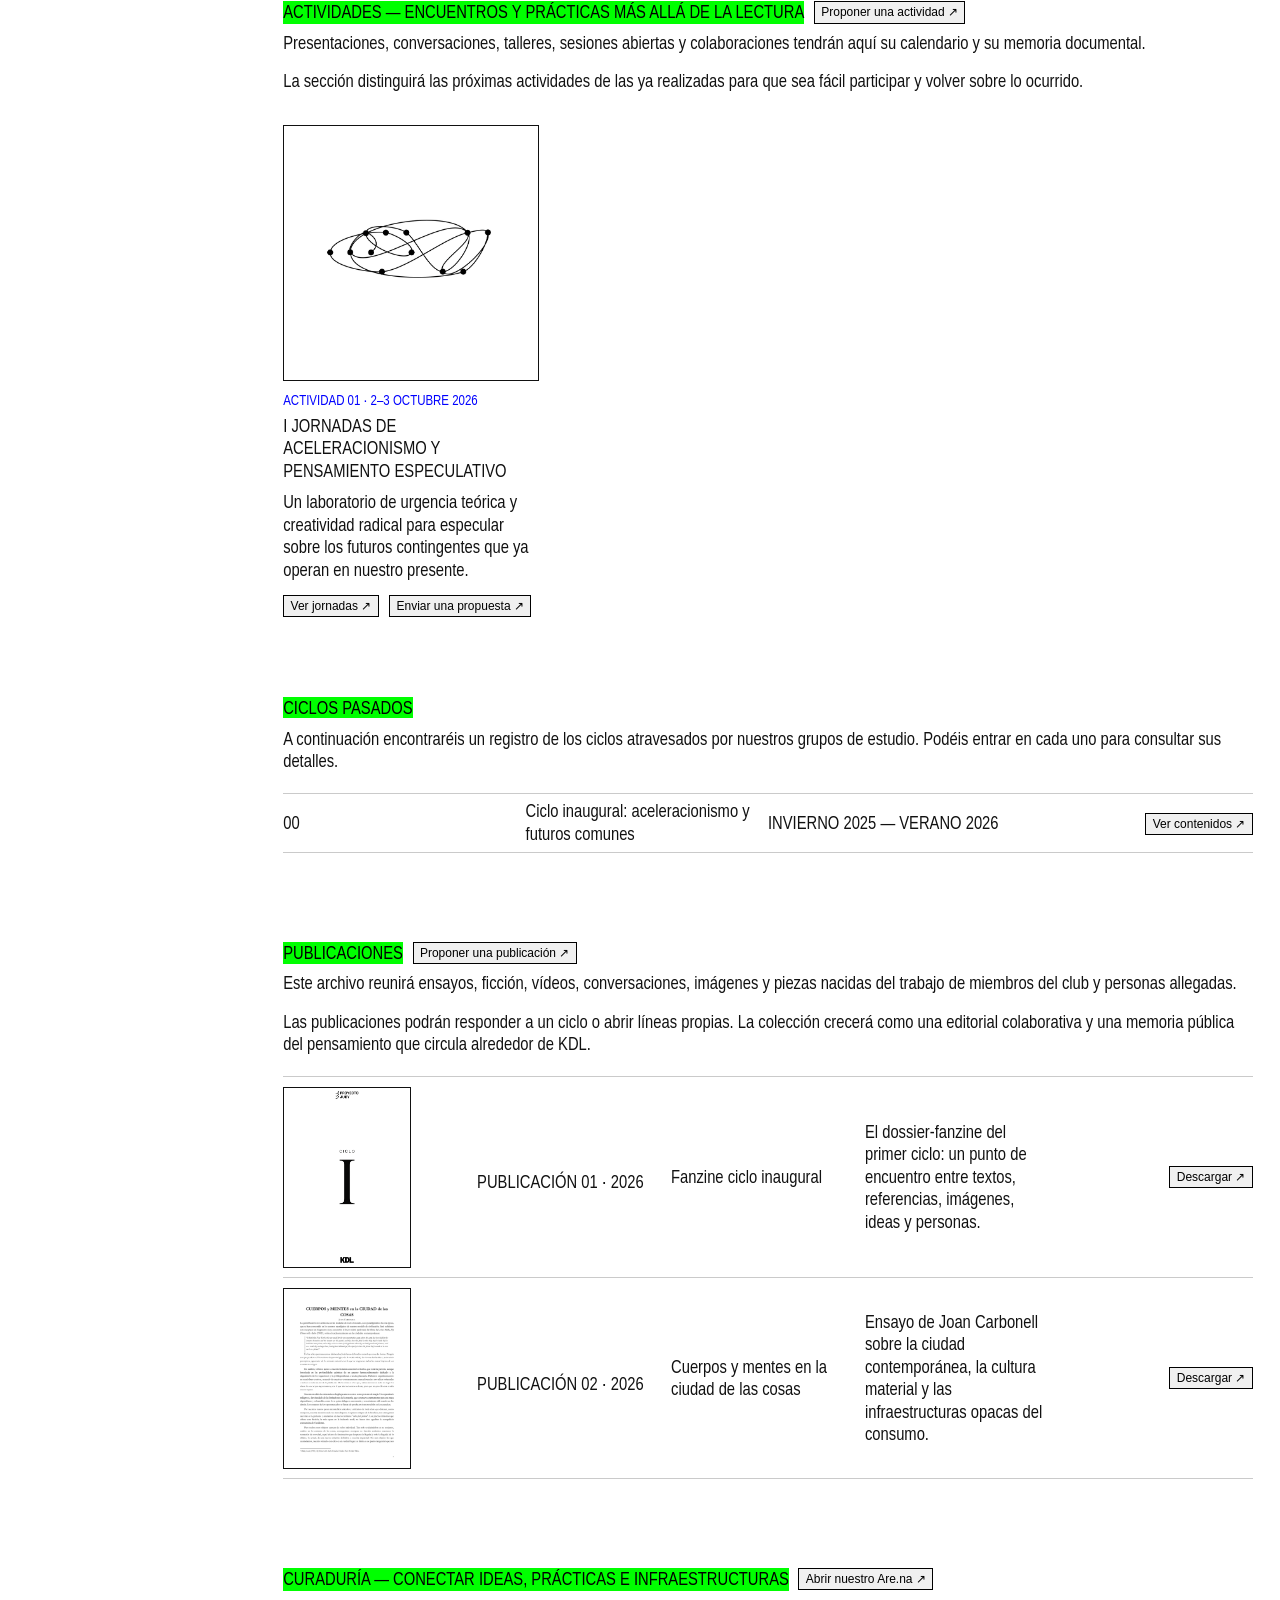
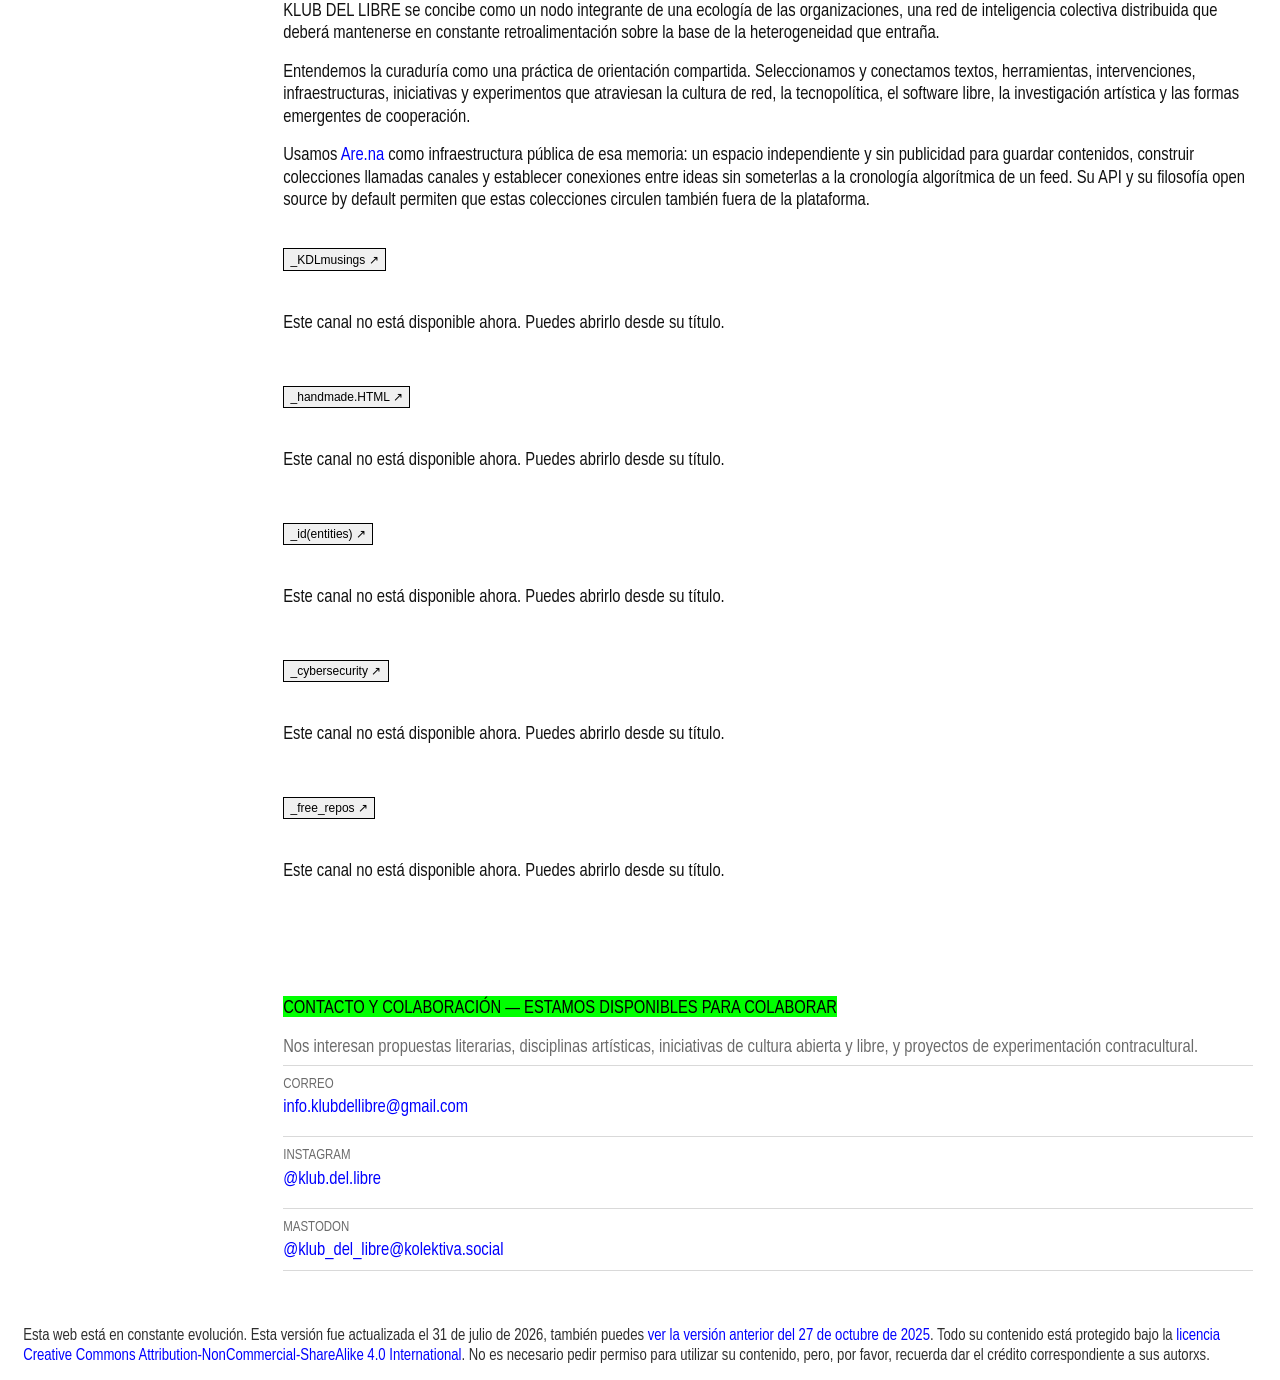
==== commit d799a014: "Añade versión bilingüe y simplifica las jornadas" ====
--- a/index.html
+++ b/index.html
@@ -24,8 +24,8 @@
     />
     <meta name="theme-color" content="#ffffff" media="(prefers-color-scheme: light)" />
     <meta name="theme-color" content="#000000" media="(prefers-color-scheme: dark)" />
-    <link rel="stylesheet" href="style.css?v=20260817b" />
-    <link rel="stylesheet" href="life.css?v=20260827a" />
+    <link rel="stylesheet" href="style.css?v=20260827c" />
+    <link rel="stylesheet" href="life.css?v=20260827c" />
     <link rel="icon" type="image/png" href="assets/img/favicon/favicon-96x96.png" sizes="96x96" media="(prefers-color-scheme: light)" />
     <link rel="icon" type="image/svg+xml" href="assets/img/favicon/favicon.svg" media="(prefers-color-scheme: light)" />
     <link rel="icon" type="image/svg+xml" href="assets/img/favicon/favicon-dark.svg" media="(prefers-color-scheme: dark)" />
@@ -34,14 +34,16 @@
     <link rel="manifest" href="assets/img/favicon/site.webmanifest" />
     <link rel="me" href="https://kolektiva.social/@klub_del_libre" />
     <title>KLUB DEL LIBRE — Lectura, Investigación y Creación Colectiva —</title>
-    <script src="script.js?v=20260827a" defer></script>
-    <script type="module" src="life.js?v=20260827a"></script>
+    <script src="language.js?v=20260827c" defer></script>
+    <script src="script.js?v=20260827c" defer></script>
+    <script type="module" src="life.js?v=20260827c"></script>
   </head>
-  <body class="life-page">
+  <body class="life-page" data-page="main">
     <a class="skip-link" href="#contenido">Saltar al contenido</a>
 
     <header class="site-header" aria-label="Cabecera principal">
       <div class="header-inner">
+        <button class="language-toggle" type="button" data-language-toggle aria-pressed="false">[ENGLISH]</button>
         <nav class="site-nav" aria-label="Secciones">
           <a class="nav-row" href="#inicio">INICIO</a>
           <a class="nav-row" href="#manifiesto">MANIFIESTO</a>
@@ -262,7 +264,7 @@
 
           <div class="life-readout" aria-live="off">
             <span>GEN <output data-life-generation>000000</output></span>
-            <span>POB <output data-life-population>00000</output></span>
+            <span><span class="life-population-label">POB</span> <output data-life-population>00000</output></span>
             <span>B3/S23</span>
           </div>
         </div>
--- a/style.css
+++ b/style.css
@@ -101,6 +101,31 @@
   gap: 0;
 }
 
+.language-toggle {
+  width: max-content;
+  min-width: 0;
+  margin: 0 0 0.35rem;
+  padding: 0;
+  border: 0;
+  border-radius: 0;
+  appearance: none;
+  background: transparent;
+  color: var(--ink);
+  font: inherit;
+  font-size: var(--nav-type);
+  line-height: 1.15;
+  letter-spacing: 0;
+  text-align: left;
+  cursor: pointer;
+}
+
+.language-toggle:hover,
+.language-toggle:focus-visible {
+  background: transparent;
+  color: var(--link-blue);
+  box-shadow: none;
+}
+
 .site-nav {
   width: max-content;
   max-width: 100%;
@@ -1218,6 +1243,10 @@
     gap: 1.5rem;
   }
 
+  .header-inner:has(.language-toggle) {
+    gap: 0;
+  }
+
   .site-nav {
     display: grid;
   }
@@ -1493,6 +1522,10 @@
   filter: brightness(0) saturate(100%) invert(72%) sepia(100%) saturate(4800%) hue-rotate(84deg) brightness(118%) contrast(119%);
 }
 
+html[data-theme="neon"] .language-toggle {
+  color: #00ff00;
+}
+
 html[data-theme="neon"] .intro-actions a,
 html[data-theme="neon"] .cycle-actions a,
 html[data-theme="neon"] .arena-channel h3 a,
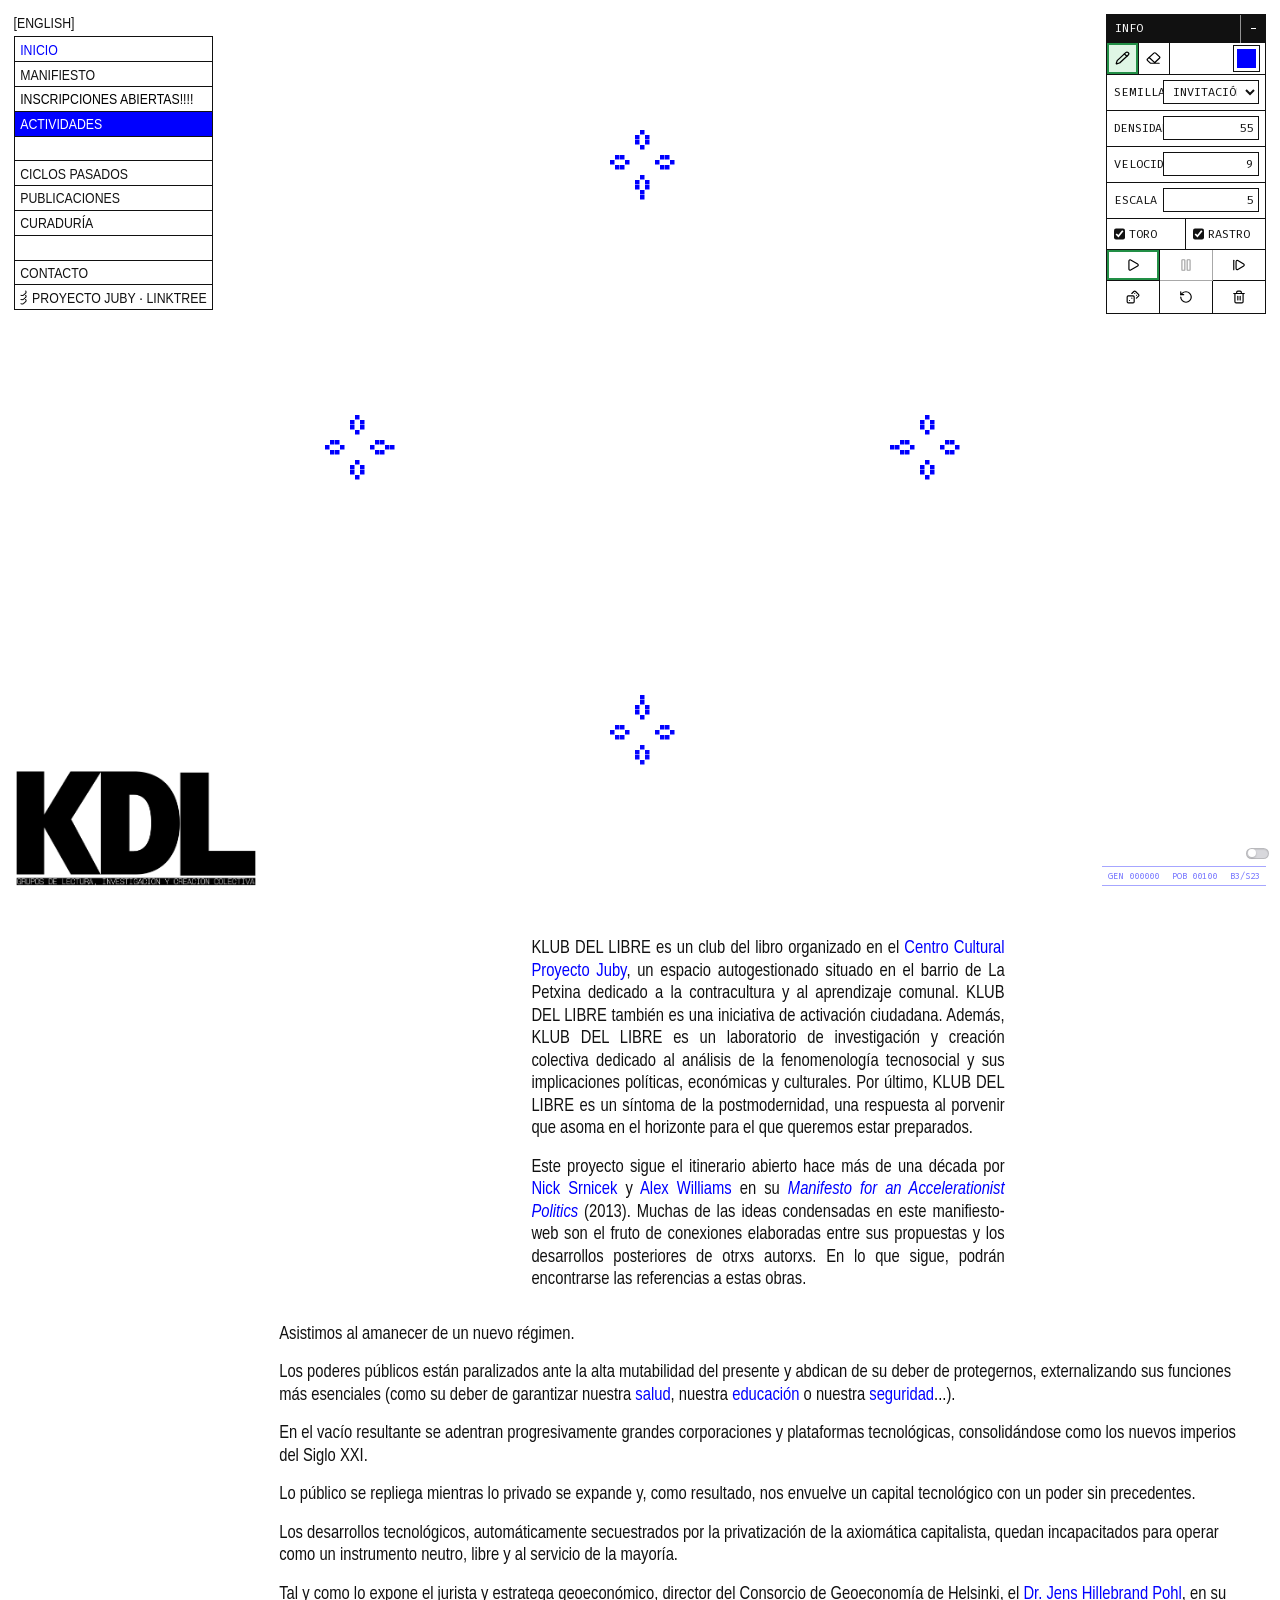
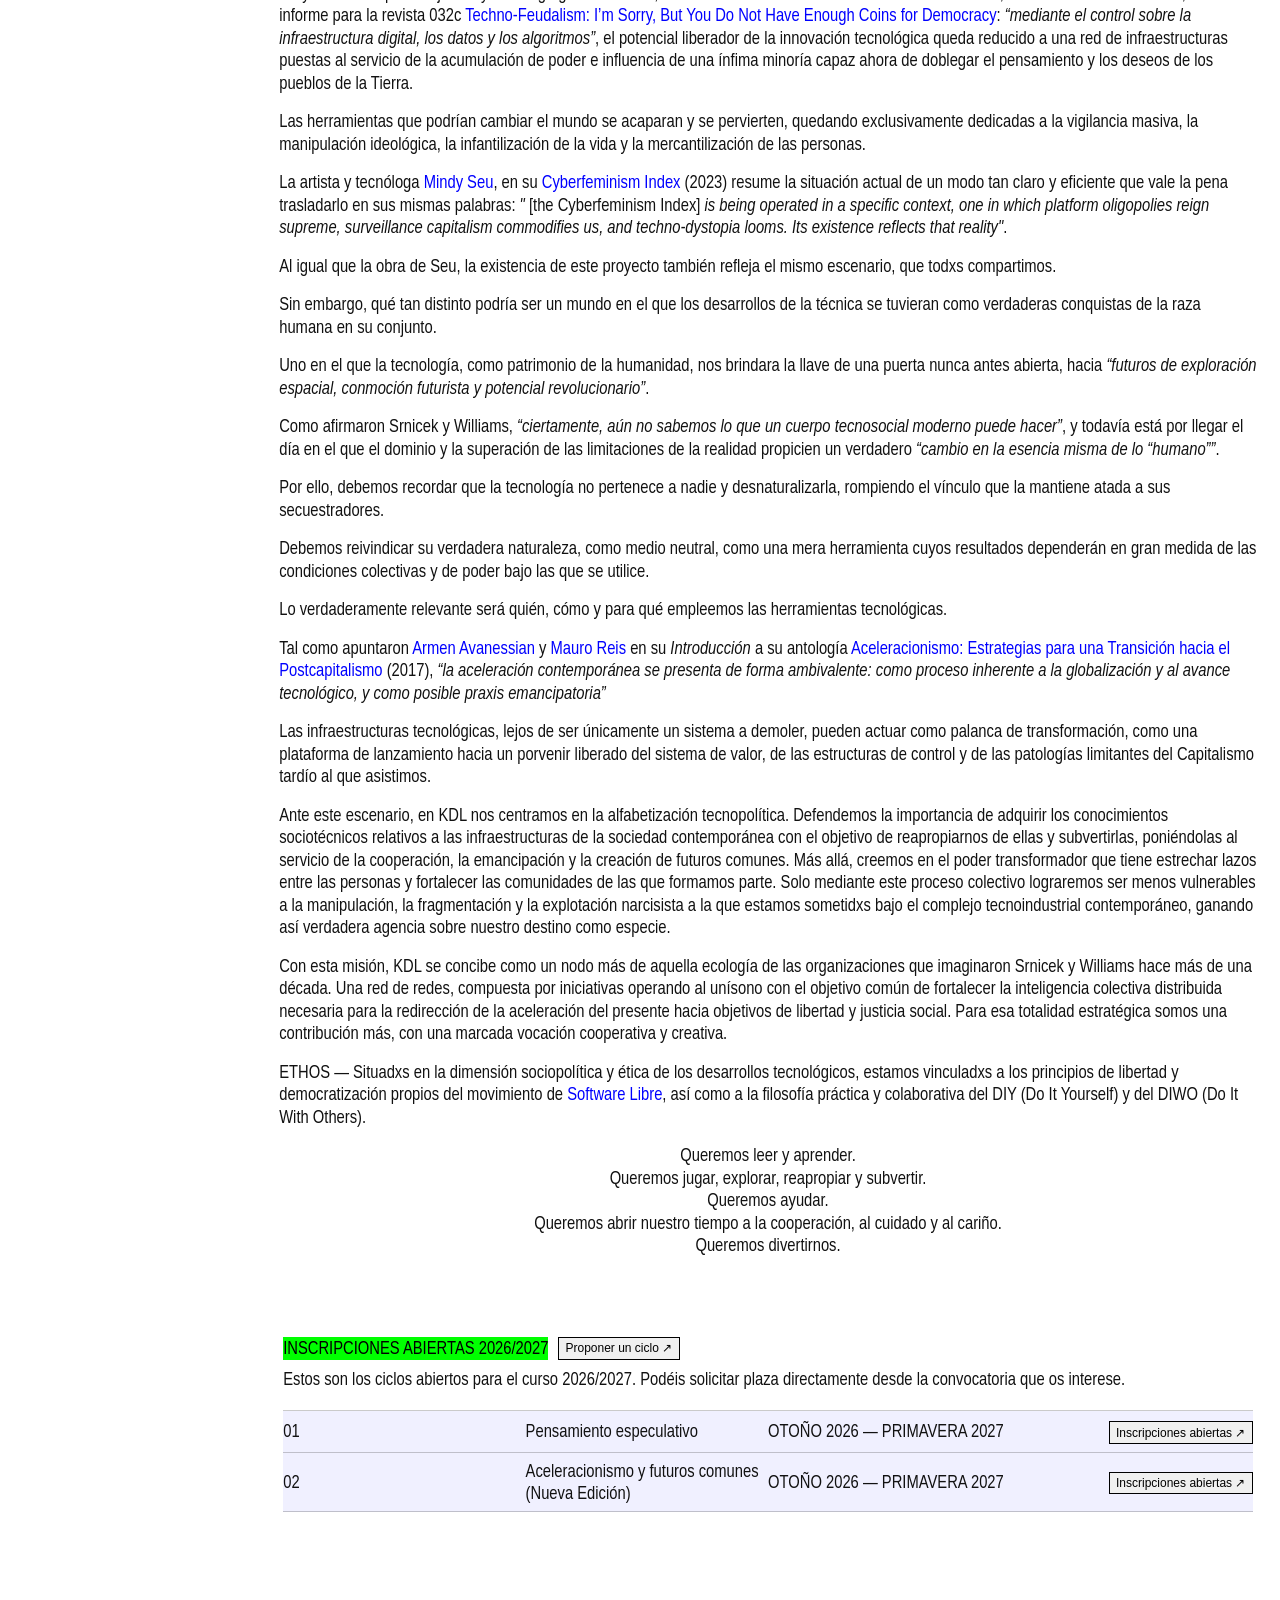
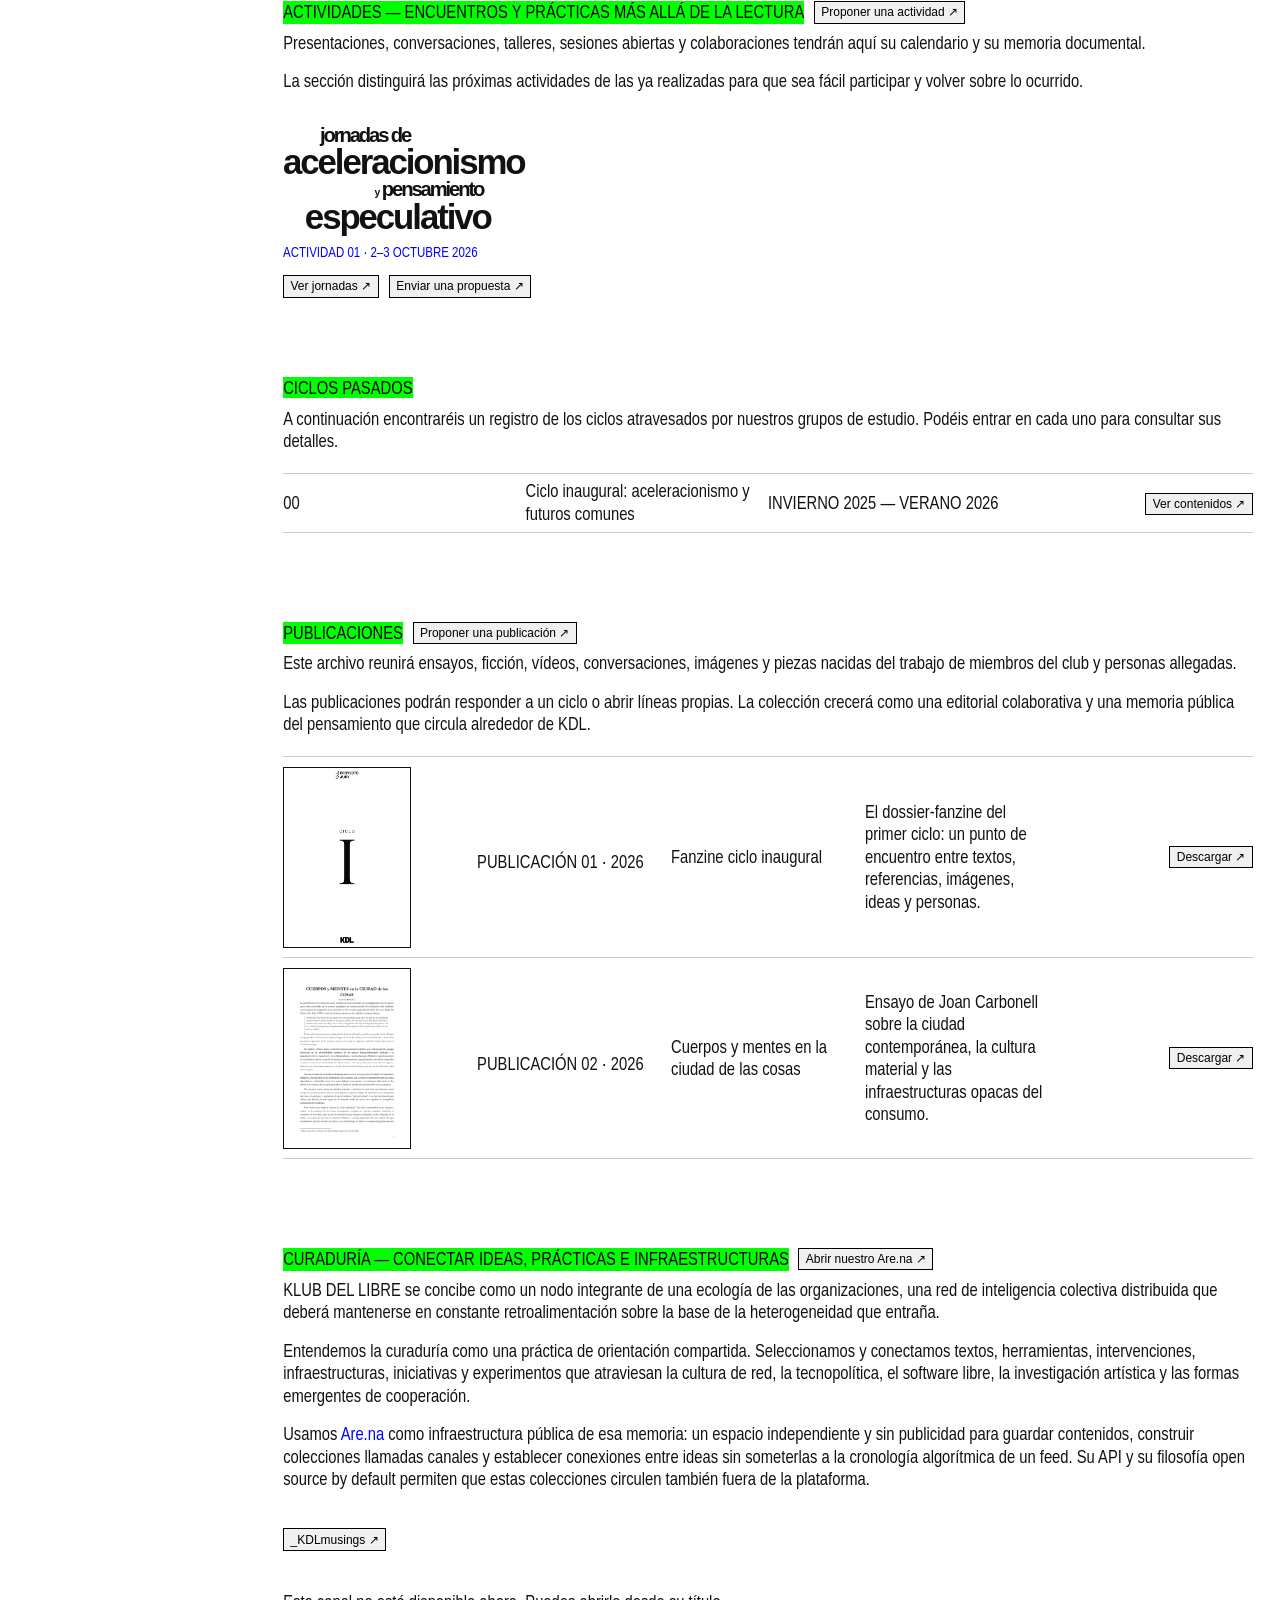
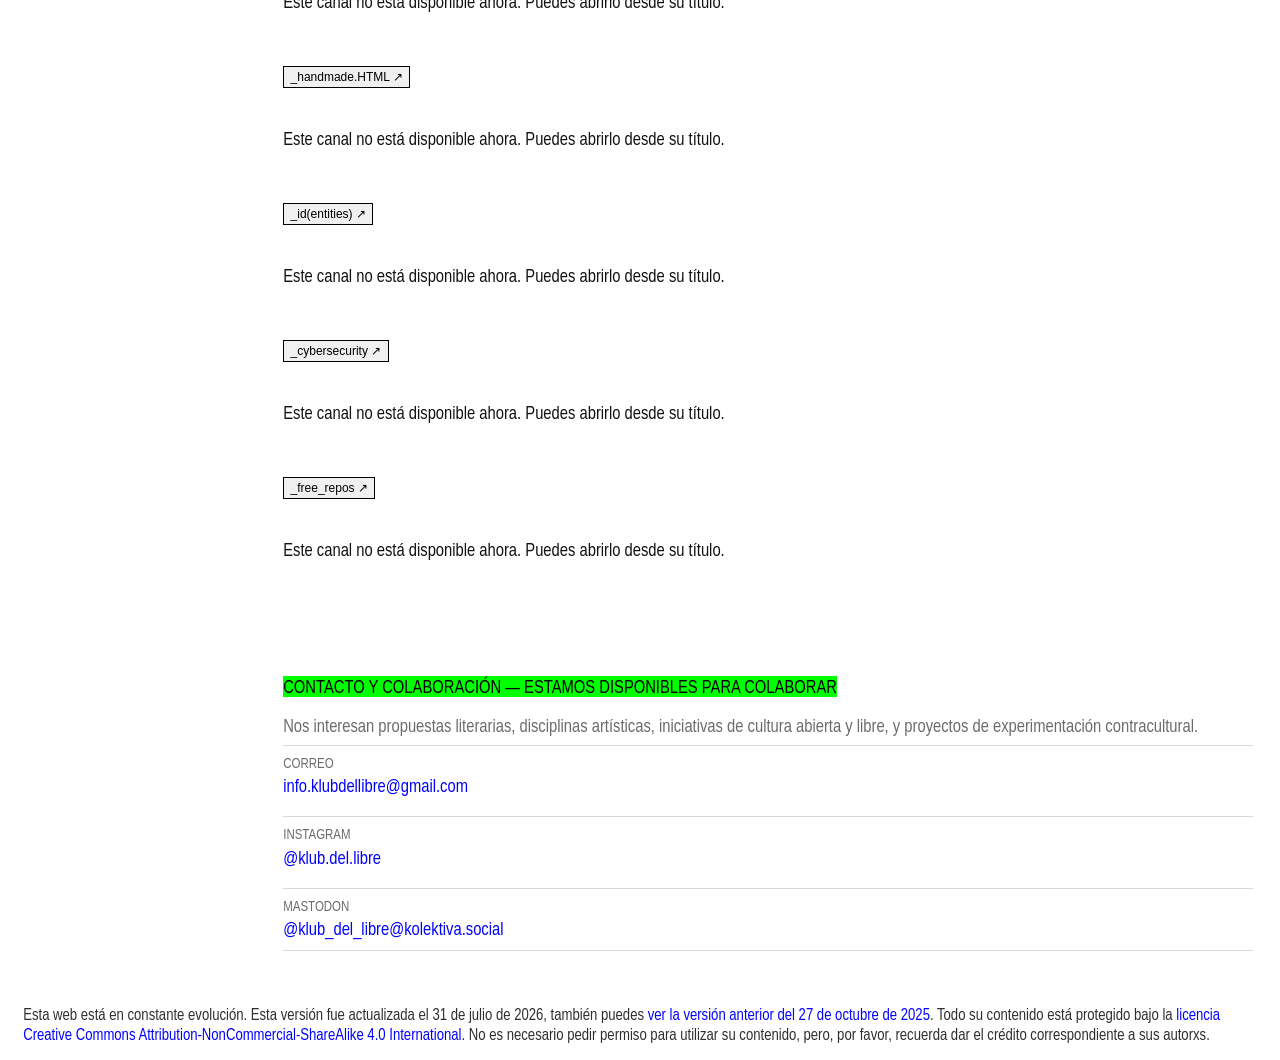
==== commit d721a7e7: "Actividades: titular escalonado de las jornadas en lugar de la imagen La tarjeta de las jornadas en " ====
--- a/index.html
+++ b/index.html
@@ -24,7 +24,7 @@
     />
     <meta name="theme-color" content="#ffffff" media="(prefers-color-scheme: light)" />
     <meta name="theme-color" content="#000000" media="(prefers-color-scheme: dark)" />
-    <link rel="stylesheet" href="style.css?v=20260827c" />
+    <link rel="stylesheet" href="style.css?v=20260924a" />
     <link rel="stylesheet" href="life.css?v=20260827c" />
     <link rel="icon" type="image/png" href="assets/img/favicon/favicon-96x96.png" sizes="96x96" media="(prefers-color-scheme: light)" />
     <link rel="icon" type="image/svg+xml" href="assets/img/favicon/favicon.svg" media="(prefers-color-scheme: light)" />
@@ -34,7 +34,7 @@
     <link rel="manifest" href="assets/img/favicon/site.webmanifest" />
     <link rel="me" href="https://kolektiva.social/@klub_del_libre" />
     <title>KLUB DEL LIBRE — Lectura, Investigación y Creación Colectiva —</title>
-    <script src="language.js?v=20260827c" defer></script>
+    <script src="language.js?v=20260924a" defer></script>
     <script src="script.js?v=20260827c" defer></script>
     <script type="module" src="life.js?v=20260827c"></script>
   </head>
@@ -423,15 +423,15 @@
         <ol class="archive-card-list activity-index-list" aria-label="Próximas actividades">
           <li>
             <article class="archive-card" aria-labelledby="jornadas-2026-title">
-              <a class="archive-card-media is-contain" href="actividades/jornadas-aceleracionismo-2026/" aria-label="Ver las I Jornadas de Aceleracionismo y Pensamiento Especulativo">
-                <img src="assets/img/activities/jornadas-aceleracionismo-2026.png" alt="Diagrama orbital de las jornadas" />
+              <a class="activity-title-link" href="actividades/jornadas-aceleracionismo-2026/">
+                <h3 class="activity-titulo" id="jornadas-2026-title">
+                  <span class="j-l1">jornadas de</span>
+                  <span class="j-l2">aceleracionismo</span>
+                  <span class="j-l3"><span class="j-y">y</span> pensamiento</span>
+                  <span class="j-l4">especulativo</span>
+                </h3>
               </a>
               <p class="card-label">Actividad 01 · 2–3 octubre 2026</p>
-              <h3 id="jornadas-2026-title">I Jornadas de Aceleracionismo y Pensamiento Especulativo</h3>
-              <p>
-                Un laboratorio de urgencia teórica y creatividad radical para especular sobre
-                los futuros contingentes que ya operan en nuestro presente.
-              </p>
               <p class="cycle-actions">
                 <a href="actividades/jornadas-aceleracionismo-2026/">Ver jornadas</a>
                 <a href="https://form.jotform.com/261442561121042" target="_blank" rel="noopener noreferrer">Enviar una propuesta</a>
--- a/style.css
+++ b/style.css
@@ -892,6 +892,47 @@
   margin-top: 2rem;
 }
 
+/* titular escalonado de las jornadas (mismas medidas que el cartel y la página de las jornadas),
+   en lugar de la imagen de la tarjeta: «aceleracionismo» ocupa el ancho de la tarjeta */
+.activity-index-list .archive-card {
+  container-type: inline-size;
+}
+
+.activity-title-link {
+  display: block;
+  color: var(--ink);
+  text-decoration: none;
+}
+
+.activity-title-link:hover,
+.activity-title-link:focus-visible {
+  background: transparent;
+  color: var(--link-blue);
+}
+
+.archive-card .activity-titulo {
+  margin: 0;
+  font-family: "Neue Haas Grotesk Text Pro", "Helvetica Neue", Helvetica, Arial, sans-serif;
+  font-size: calc(100cqi / 7.35);
+  font-weight: 700;
+  line-height: 0.9;
+  letter-spacing: -0.06em;
+  text-transform: none;
+}
+
+.activity-titulo > span {
+  display: block;
+  white-space: nowrap;
+}
+
+.activity-titulo .j-l1 { font-size: 0.58em; margin-left: 1.828em; line-height: 1.05; }
+.activity-titulo .j-l2 { line-height: 0.92; }
+.activity-titulo .j-l3 { font-size: 0.58em; margin-left: 4.534em; line-height: 1.12; }
+.activity-titulo .j-y { font-size: 0.517em; }
+.activity-titulo .j-l4 { margin-left: 0.628em; line-height: 0.92; }
+.is-english .activity-titulo .j-l3 { margin-left: 4.369em; }
+.is-english .activity-titulo .j-l4 { margin-left: 2.187em; }
+
 .cycle-actions {
   display: flex;
   flex-wrap: wrap;
